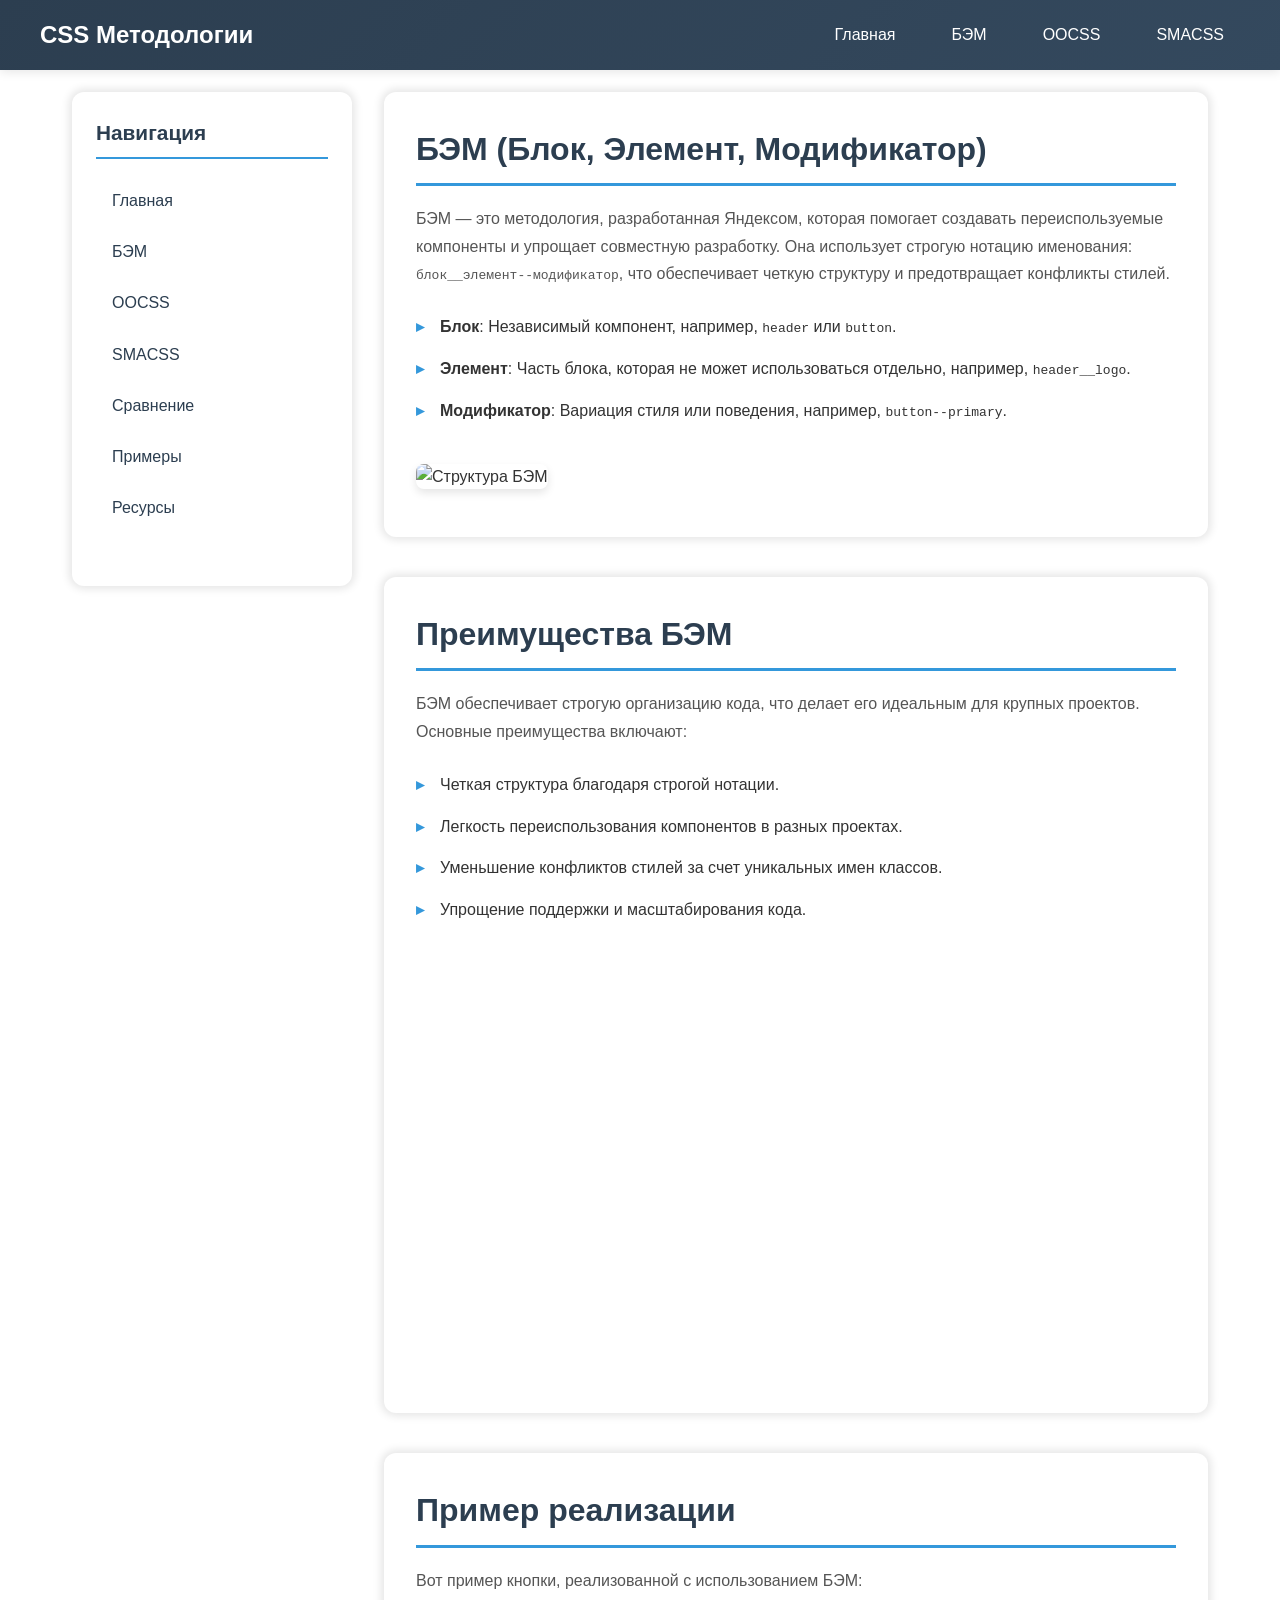
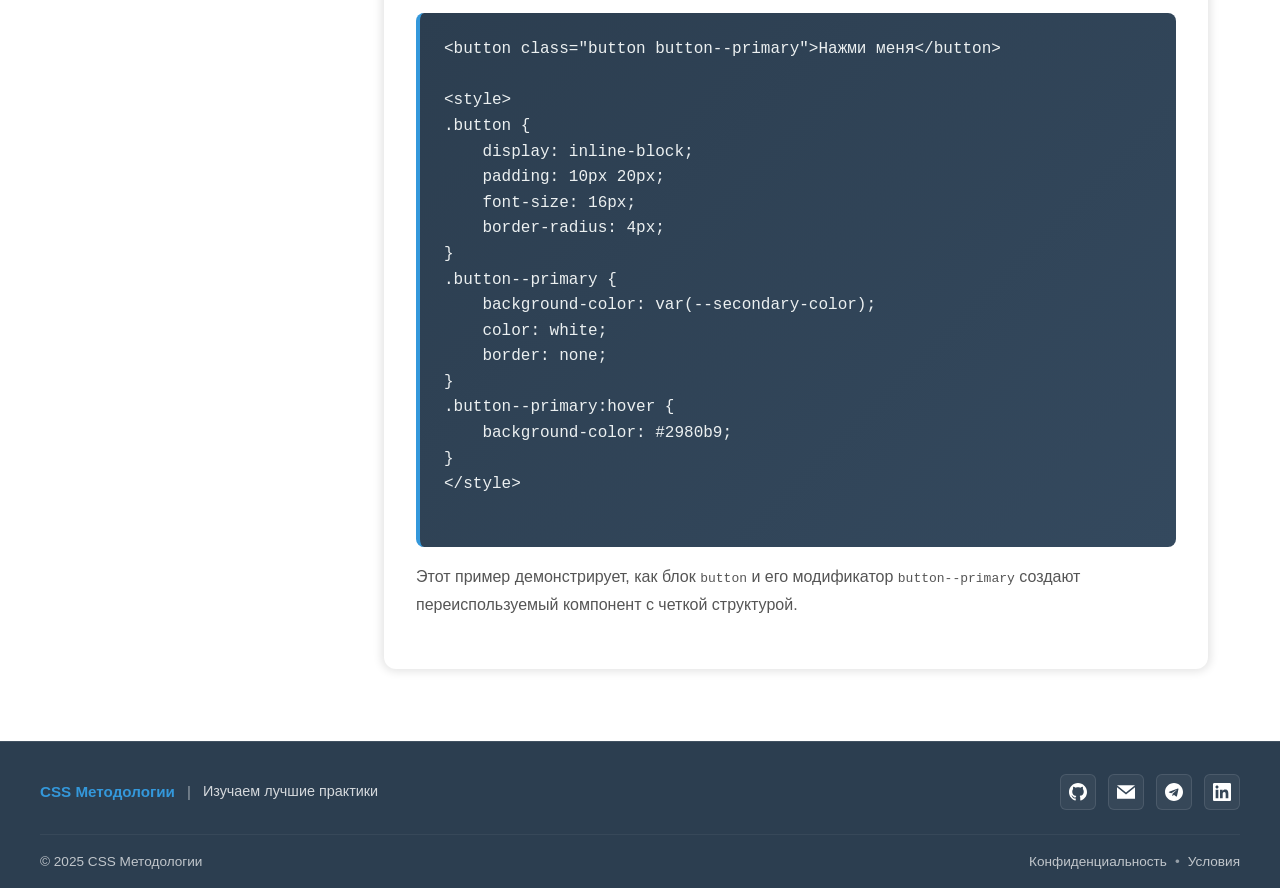
==== bem.html @ 3b56b8ed "Add files via upload" ====
<script type="text/javascript">
        var gk_isXlsx = false;
        var gk_xlsxFileLookup = {};
        var gk_fileData = {};
        function filledCell(cell) {
          return cell !== '' && cell != null;
        }
        function loadFileData(filename) {
        if (gk_isXlsx && gk_xlsxFileLookup[filename]) {
            try {
                var workbook = XLSX.read(gk_fileData[filename], { type: 'base64' });
                var firstSheetName = workbook.SheetNames[0];
                var worksheet = workbook.Sheets[firstSheetName];

                // Convert sheet to JSON to filter blank rows
                var jsonData = XLSX.utils.sheet_to_json(worksheet, { header: 1, blankrows: false, defval: '' });
                // Filter out blank rows (rows where all cells are empty, null, or undefined)
                var filteredData = jsonData.filter(row => row.some(filledCell));

                // Heuristic to find the header row by ignoring rows with fewer filled cells than the next row
                var headerRowIndex = filteredData.findIndex((row, index) =>
                  row.filter(filledCell).length >= filteredData[index + 1]?.filter(filledCell).length
                );
                // Fallback
                if (headerRowIndex === -1 || headerRowIndex > 25) {
                  headerRowIndex = 0;
                }

                // Convert filtered JSON back to CSV
                var csv = XLSX.utils.aoa_to_sheet(filteredData.slice(headerRowIndex)); // Create a new sheet from filtered array of arrays
                csv = XLSX.utils.sheet_to_csv(csv, { header: 1 });
                return csv;
            } catch (e) {
                console.error(e);
                return "";
            }
        }
        return gk_fileData[filename] || "";
        }
        </script><script type="text/javascript">
        var gk_isXlsx = false;
        var gk_xlsxFileLookup = {};
        var gk_fileData = {};
        function filledCell(cell) {
          return cell !== '' && cell != null;
        }
        function loadFileData(filename) {
        if (gk_isXlsx && gk_xlsxFileLookup[filename]) {
            try {
                var workbook = XLSX.read(gk_fileData[filename], { type: 'base64' });
                var firstSheetName = workbook.SheetNames[0];
                var worksheet = workbook.Sheets[firstSheetName];

                // Convert sheet to JSON to filter blank rows
                var jsonData = XLSX.utils.sheet_to_json(worksheet, { header: 1, blankrows: false, defval: '' });
                // Filter out blank rows (rows where all cells are empty, null, or undefined)
                var filteredData = jsonData.filter(row => row.some(filledCell));

                // Heuristic to find the header row by ignoring rows with fewer filled cells than the next row
                var headerRowIndex = filteredData.findIndex((row, index) =>
                  row.filter(filledCell).length >= filteredData[index + 1]?.filter(filledCell).length
                );
                // Fallback
                if (headerRowIndex === -1 || headerRowIndex > 25) {
                  headerRowIndex = 0;
                }

                // Convert filtered JSON back to CSV
                var csv = XLSX.utils.aoa_to_sheet(filteredData.slice(headerRowIndex)); // Create a new sheet from filtered array of arrays
                csv = XLSX.utils.sheet_to_csv(csv, { header: 1 });
                return csv;
            } catch (e) {
                console.error(e);
                return "";
            }
        }
        return gk_fileData[filename] || "";
        }
</script>
<!DOCTYPE html>
<html lang="ru">
<head>
    <meta charset="UTF-8">
    <meta name="viewport" content="width=device-width, initial-scale=1.0">
    <title>БЭМ - Методологии CSS</title>
    <link rel="stylesheet" href="styles.css">
    <link rel="stylesheet" href="blaze.css">
</head>
<body>
    <header class="header">
        <div class="header__container">
            <div class="header__logo">CSS Методологии</div>
            <nav class="header__nav nav">
                <button class="nav__toggle" aria-label="Переключить меню">
                    <span class="nav__toggle-icon"></span>
                </button>
                <ul class="nav__list">
                    <li class="nav__item"><a href="index.html" class="nav__link">Главная</a></li>
                    <li class="nav__item"><a href="bem.html" class="nav__link">БЭМ</a></li>
                    <li class="nav__item"><a href="oocss.html" class="nav__link">OOCSS</a></li>
                    <li class="nav__item"><a href="smacss.html" class="nav__link">SMACSS</a></li>
                    <li class="nav__item nav__item--mobile-only"><a href="comparison.html" class="nav__link">Сравнение</a></li>
                    <li class="nav__item nav__item--mobile-only"><a href="examples.html" class="nav__link">Примеры</a></li>
                    <li class="nav__item nav__item--mobile-only"><a href="resources.html" class="nav__link">Ресурсы</a></li>
                </ul>
            </nav>
        </div>
    </header>
    <div class="main-container">
        <aside class="sidebar">
            <h2 class="sidebar__title">Навигация</h2>
            <ul class="sidebar__nav">
                <li class="sidebar__nav-item"><a href="index.html" class="sidebar__nav-link">Главная</a></li>
                <li class="sidebar__nav-item"><a href="bem.html" class="sidebar__nav-link">БЭМ</a></li>
                <li class="sidebar__nav-item"><a href="oocss.html" class="sidebar__nav-link">OOCSS</a></li>
                <li class="sidebar__nav-item"><a href="smacss.html" class="sidebar__nav-link">SMACSS</a></li>
                <li class="sidebar__nav-item"><a href="comparison.html" class="sidebar__nav-link">Сравнение</a></li>
                <li class="sidebar__nav-item"><a href="examples.html" class="sidebar__nav-link">Примеры</a></li>
                <li class="sidebar__nav-item"><a href="resources.html" class="sidebar__nav-link">Ресурсы</a></li>
            </ul>
        </aside>
        <main class="main">
            <section class="section">
                <h1 class="section__title">БЭМ (Блок, Элемент, Модификатор)</h1>
                <p class="section__content">
                    БЭМ — это методология, разработанная Яндексом, которая помогает создавать переиспользуемые компоненты и упрощает совместную разработку. Она использует строгую нотацию именования: <code>блок__элемент--модификатор</code>, что обеспечивает четкую структуру и предотвращает конфликты стилей.
                </p>
                <ul class="section__list">
                    <li><strong>Блок</strong>: Независимый компонент, например, <code>header</code> или <code>button</code>.</li>
                    <li><strong>Элемент</strong>: Часть блока, которая не может использоваться отдельно, например, <code>header__logo</code>.</li>
                    <li><strong>Модификатор</strong>: Вариация стиля или поведения, например, <code>button--primary</code>.</li>
                </ul>
                <img src="https://blog.haposoft.com/content/images/2021/10/yc0hv58in4eyxjj7qlcg-1.png"
                     sizes="(max-width: 768px) 100vw, 600px" 
                     alt="Структура БЭМ" 
                     class="section__image">
            </section>
            <section class="section">
                <h2 class="section__title">Преимущества БЭМ</h2>
                <p class="section__content">
                    БЭМ обеспечивает строгую организацию кода, что делает его идеальным для крупных проектов. Основные преимущества включают:
                </p>
                <ul class="section__list">
                    <li>Четкая структура благодаря строгой нотации.</li>
                    <li>Легкость переиспользования компонентов в разных проектах.</li>
                    <li>Уменьшение конфликтов стилей за счет уникальных имен классов.</li>
                    <li>Упрощение поддержки и масштабирования кода.</li>
                </ul>
                <iframe width="100%" height="435" src="https://www.youtube.com/embed/3DhbxD5NdGw" title="Методология БЭМ. Теория + пример" frameborder="0" allow="accelerometer; autoplay; clipboard-write; encrypted-media; gyroscope; picture-in-picture; web-share" referrerpolicy="strict-origin-when-cross-origin" allowfullscreen></iframe>
            </section>
            <section class="section">
                <h2 class="section__title">Пример реализации</h2>
                <p class="section__content">
                    Вот пример кнопки, реализованной с использованием БЭМ:
                </p>
                <pre class="section__code">
&lt;button class="button button--primary"&gt;Нажми меня&lt;/button&gt;

&lt;style&gt;
.button {
    display: inline-block;
    padding: 10px 20px;
    font-size: 16px;
    border-radius: 4px;
}
.button--primary {
    background-color: var(--secondary-color);
    color: white;
    border: none;
}
.button--primary:hover {
    background-color: #2980b9;
}
&lt;/style&gt;
                </pre>
                <p class="section__content">
                    Этот пример демонстрирует, как блок <code>button</code> и его модификатор <code>button--primary</code> создают переиспользуемый компонент с четкой структурой.
                </p>
            </section>
        </main>
    </div>
    <footer class="footer">
    <div class="footer__container">
        <!-- Основная строка с контактами -->
        <div class="footer__main">
            <div class="footer__brand">
                <span class="footer__logo">CSS Методологии</span>
                <span class="footer__divider">|</span>
                <span class="footer__tagline">Изучаем лучшие практики</span>
            </div>
            
            <div class="footer__contacts">
                <a href="https://github.com" target="_blank" class="footer__contact" aria-label="GitHub">
                    <svg class="footer__icon" viewBox="0 0 24 24" fill="currentColor">
                        <path d="M12 0c-6.626 0-12 5.373-12 12 0 5.302 3.438 9.8 8.207 11.387.599.111.793-.261.793-.577v-2.234c-3.338.726-4.033-1.416-4.033-1.416-.546-1.387-1.333-1.756-1.333-1.756-1.089-.745.083-.729.083-.729 1.205.084 1.839 1.237 1.839 1.237 1.07 1.834 2.807 1.304 3.492.997.107-.775.418-1.305.762-1.604-2.665-.305-5.467-1.334-5.467-5.931 0-1.311.469-2.381 1.236-3.221-.124-.303-.535-1.524.117-3.176 0 0 1.008-.322 3.301 1.23.957-.266 1.983-.399 3.003-.404 1.02.005 2.047.138 3.006.404 2.291-1.552 3.297-1.23 3.297-1.23.653 1.653.242 2.874.118 3.176.77.84 1.235 1.911 1.235 3.221 0 4.609-2.807 5.624-5.479 5.921.43.372.823 1.102.823 2.222v3.293c0 .319.192.694.801.576 4.765-1.589 8.199-6.086 8.199-11.386 0-6.627-5.373-12-12-12z"/>
                    </svg>
                </a>
                <a href="mailto:info@cssmethodologies.ru" class="footer__contact" aria-label="Email">
                    <svg class="footer__icon" viewBox="0 0 24 24" fill="currentColor">
                        <path d="M12 12.713l-11.985-9.713h23.97l-11.985 9.713zm0 2.574l-12-9.725v15.438h24v-15.438l-12 9.725z"/>
                    </svg>
                </a>
                <a href="https://t.me/css_methodologies" target="_blank" class="footer__contact" aria-label="Telegram">
                    <svg class="footer__icon" viewBox="0 0 24 24" fill="currentColor">
                        <path d="M12 0c-6.627 0-12 5.373-12 12s5.373 12 12 12 12-5.373 12-12-5.373-12-12-12zm5.894 8.221l-1.97 9.28c-.145.658-.537.818-1.084.508l-3-2.21-1.447 1.394c-.14.14-.26.26-.534.26l.213-3.053 5.56-5.022c.24-.213-.054-.334-.373-.121l-6.869 4.326-2.96-.924c-.64-.203-.658-.64.136-.954l11.566-4.458c.538-.196 1.006.128.832.941z"/>
                    </svg>
                </a>
                <a href="https://linkedin.com" target="_blank" class="footer__contact" aria-label="LinkedIn">
                    <svg class="footer__icon" viewBox="0 0 24 24" fill="currentColor">
                        <path d="M20.447 20.452h-3.554v-5.569c0-1.328-.027-3.037-1.852-3.037-1.853 0-2.136 1.445-2.136 2.939v5.667H9.351V9h3.414v1.561h.046c.477-.9 1.637-1.85 3.37-1.85 3.601 0 4.267 2.37 4.267 5.455v6.286zM5.337 7.433c-1.144 0-2.063-.926-2.063-2.065 0-1.138.92-2.063 2.063-2.063 1.14 0 2.064.925 2.064 2.063 0 1.139-.925 2.065-2.064 2.065zm1.782 13.019H3.555V9h3.564v11.452zM22.225 0H1.771C.792 0 0 .774 0 1.729v20.542C0 23.227.792 24 1.771 24h20.451C23.2 24 24 23.227 24 22.271V1.729C24 .774 23.2 0 22.222 0h.003z"/>
                    </svg>
                </a>
            </div>
        </div>

        <!-- Нижняя строка с копирайтом -->
        <div class="footer__bottom">
            <p class="footer__copyright">&copy; 2025 CSS Методологии</p>
            <div class="footer__links">
                <a href="#privacy" class="footer__link">Конфиденциальность</a>
                <span class="footer__divider">•</span>
                <a href="#terms" class="footer__link">Условия</a>
            </div>
        </div>
    </div>
    </footer>
    <script src="script.js"></script>
</body>
</html>
---- styles.css ----
:root {
    --primary-color: #2c3e50;
    --secondary-color: #3498db;
    --bg-color: #f4f4f4;
    --header-height: 60px;
    --sidebar-width: 280px;
    --border-color: #e0e0e0;
    --accent-color: #e74c3c;
    --text-muted: #7f8c8d;
}

* {
    margin: 0;
    padding: 0;
    box-sizing: border-box;
}

body {
    font-family: 'Segoe UI', Tahoma, Geneva, Verdana, sans-serif;
    line-height: 1.6;
    background-color: var(--bg-color);
    min-height: 100vh;
    display: flex;
    flex-direction: column;
    color: #333;
}

.general-container {
    background-image: url('999.jpg');
    background-size: cover; 
    background-position: center; 
    background-repeat: no-repeat; 
    background-attachment: fixed;
    min-height: 100vh;
    display: flex;
    flex-direction: column;
    margin-top: var(--header-height);
}

.hero-section {
    flex: 1;
    display: flex;
    align-items: center;
    justify-content: center;
    text-align: center;
    color: white;
    padding: 2rem;
    background: rgba(44, 62, 80, 0.7); /* Полупрозрачный оверлей */
}

.hero-section__content {
    max-width: 800px;
    animation: fadeInUp 0.8s ease;
}

.hero-section__title {
    font-size: 3rem;
    margin-bottom: 1.5rem;
    font-weight: 700;
    text-shadow: 2px 2px 4px rgba(0,0,0,0.5);
}

.hero-section__subtitle {
    font-size: 1.3rem;
    margin-bottom: 2.5rem;
    opacity: 0.9;
    text-shadow: 1px 1px 2px rgba(0,0,0,0.5);
}

.hero-section__buttons {
    display: flex;
    gap: 1rem;
    justify-content: center;
    flex-wrap: wrap;
}

.hero-section__button {
    padding: 0.8rem 2rem;
    background-color: #34495e;
    color:#e0e0e0;
    text-decoration: none;
    font-size: 1.1rem;
    border-radius: 6px;
    transition: all 0.3s ease;
}

.hero-section__button:hover {
    transform: translateY(-3px);
    box-shadow: 0 6px 20px rgba(0,0,0,0.3);
}

.features-section {
    background: linear-gradient(135deg, #f8f9fa, #e9ecef);
    padding: 5rem 2rem;
}

.features-section__container {
    max-width: 1200px;
    margin: 0 auto;
}

.features-section__title {
    text-align: center;
    font-size: 2.5rem;
    margin-bottom: 3rem;
    color: var(--primary-color);
    font-weight: 700;
}

.features-section__grid {
    display: grid;
    grid-template-columns: repeat(auto-fit, minmax(300px, 1fr));
    gap: 2rem;
}

.feature-card {
    background: white;
    padding: 2.5rem 2rem;
    border-radius: 12px;
    text-align: center;
    box-shadow: 0 4px 15px rgba(0,0,0,0.1);
    transition: all 0.3s ease;
    border: 1px solid var(--border-color);
    position: relative;
    overflow: hidden;
}

.feature-card::before {
    content: '';
    position: absolute;
    top: 0;
    left: 0;
    width: 100%;
    height: 4px;
    background: linear-gradient(135deg, var(--secondary-color), var(--primary-color));
}

.feature-card:hover {
    transform: translateY(-8px);
    box-shadow: 0 12px 30px rgba(0,0,0,0.15);
}

.feature-card__title {
    font-size: 1.5rem;
    margin-bottom: 1rem;
    color: var(--primary-color);
    font-weight: 600;
}

.feature-card__description {
    color: var(--text-muted);
    line-height: 1.6;
    font-size: 1rem;
}

.header {
    background: linear-gradient(135deg, var(--primary-color), #34495e);
    color: white;
    padding: 1rem;
    position: fixed;
    top: 0;
    left: 0;
    width: 100%;
    z-index: 1000;
    box-shadow: 0 2px 10px rgba(0,0,0,0.1);
}

.header__container {
    max-width: 1200px;
    margin: 0 auto;
    display: flex;
    justify-content: space-between;
    align-items: center;
}

.header__logo {
    font-size: 1.5rem;
    font-weight: bold;
    color: white;
    text-decoration: none;
}

.header__logo:hover {
    color: var(--secondary-color);
}

.nav__list {
    list-style: none;
    display: flex;
    gap: 1.5rem;
}

.nav__item--mobile-only {
    display: none;
}

.nav__link {
    color: white;
    text-decoration: none;
    padding: 0.5rem 1rem;
    border-radius: 4px;
    transition: all 0.3s ease;
    font-weight: 500;
}

.nav__link:hover {
    background-color: var(--secondary-color);
    transform: translateY(-2px);
}

.nav__link[aria-current="page"] {
    background-color: var(--secondary-color);
    box-shadow: 0 2px 8px rgba(52, 152, 219, 0.3);
}

.nav__toggle {
    display: none;
    background: none;
    border: none;
    cursor: pointer;
    padding: 0.5rem;
    border-radius: 4px;
    transition: background-color 0.3s ease;
}

.nav__toggle:hover {
    background-color: rgba(255,255,255,0.1);
}

.nav__toggle-icon,
.nav__toggle-icon::before,
.nav__toggle-icon::after {
    width: 25px;
    height: 3px;
    background-color: white;
    display: block;
    transition: all 0.3s ease;
    border-radius: 2px;
}

.nav__toggle-icon::before,
.nav__toggle-icon::after {
    content: '';
    position: absolute;
}

.nav__toggle-icon::before {
    transform: translateY(-8px);
}

.nav__toggle-icon::after {
    transform: translateY(8px);
}

.nav__toggle--active .nav__toggle-icon {
    background: transparent;
}

.nav__toggle--active .nav__toggle-icon::before {
    transform: rotate(45deg);
}

.nav__toggle--active .nav__toggle-icon::after {
    transform: rotate(-45deg);
}

.main-container {
    max-width: 1200px;
    margin: 0 auto;
    margin-top: var(--header-height);
    padding: 2rem;
    flex: 1;
    display: flex;
    gap: 2rem;
}

.sidebar {
    width: var(--sidebar-width);
    background: white;
    padding: 1.5rem;
    border-radius: 12px;
    box-shadow: 0px 0px 8px 3px rgba(0,0,0,0.1);
    position: sticky;
    top: calc(var(--header-height) + 2rem);
    height: fit-content;
    max-height: calc(100vh - var(--header-height) - 4rem);
    overflow-y: auto;
    transition: all 0.3s ease;
    scrollbar-width: none;
    -ms-overflow-style: none;
}

.sidebar::-webkit-scrollbar {
    display: none; 
}

.sidebar__title {
    font-size: 1.3rem;
    margin-bottom: 1.2rem;
    color: var(--primary-color);
    font-weight: 600;
    border-bottom: 2px solid var(--secondary-color);
    padding-bottom: 0.5rem;
}

.sidebar__nav {
    list-style: none;
    margin-bottom: 2rem;
}

.sidebar__nav-item {
    margin-bottom: 0.4rem;
    transition: transform 0.2s ease;
}

.sidebar__nav-item:hover {
    transform: translateX(5px);
}

.sidebar__nav-link {
    color: var(--primary-color);
    text-decoration: none;
    padding: 0.6rem 1rem;
    border-radius: 6px;
    display: block;
    transition: all 0.3s ease;
    font-weight: 500;
}

.sidebar__nav-link:hover {
    background-color: var(--secondary-color);
    color: white;
    text-decoration: none;
    box-shadow: 0 2px 8px rgba(52, 152, 219, 0.3);
}

.sidebar__nav-link[aria-current="page"] {
    background-color: var(--primary-color);
    color: white;
    font-weight: 600;
}

.sidebar__form {
    display: flex;
    flex-direction: column;
    gap: 0.8rem;
    background: linear-gradient(135deg, #f8f9fa, #e9ecef);
    padding: 1.2rem;
    border-radius: 8px;
    margin-bottom: 1.5rem;
    border: 1px solid var(--border-color);
}

.sidebar__label {
    font-size: 1rem;
    font-weight: 600;
    color: var(--primary-color);
}

.sidebar__button {
    margin-top: 0.5rem;
    transition: all 0.3s ease;
    font-weight: 600;
}

.sidebar__button:hover {
    transform: translateY(-2px);
    box-shadow: 0 4px 12px rgba(0,0,0,0.2);
}

.sidebar__ad {
    text-align: center;
    padding: 1rem;
    background: linear-gradient(135deg, #f8f9fa, #e9ecef);
    border-radius: 8px;
    border: 2px dashed var(--border-color);
}

.sidebar__ad-image {
    max-width: 100%;
    height: auto;
    border-radius: 6px;
    transition: transform 0.3s ease;
}

.sidebar__ad-image:hover {
    transform: scale(1.02);
}

.main {
    flex: 1;
    min-width: 0;
}

.section {
    margin-bottom: 2.5rem;
    background: white;
    padding: 2rem;
    border-radius: 12px;
    box-shadow: 0px 0px 8px 3px rgba(0,0,0,0.1);
    transition: transform 0.3s ease;
}

.section:hover {
    transform: translateY(-2px);
}

.section__title {
    font-size: 2rem;
    margin-bottom: 1.2rem;
    color: var(--primary-color);
    font-weight: 700;
    border-bottom: 3px solid var(--secondary-color);
    padding-bottom: 0.5rem;
}

.section__content {
    margin-bottom: 1.2rem;
    line-height: 1.7;
    color: #555;
}

.section__image {
    max-width: 100%;
    height: auto;
    border-radius: 8px;
    box-shadow: 0 4px 8px rgba(0,0,0,0.1);
    margin: 1rem 0;
    transition: transform 0.3s ease;
}

.section__image:hover {
    transform: scale(1.02);
}

.section__subtitle {
    font-size: 1.5rem;
    margin: 1.5rem 0 1rem;
    color: var(--primary-color);
    font-weight: 600;
}

.section__code {
    background: linear-gradient(135deg, #2c3e50, #34495e);
    color: #ecf0f1;
    padding: 1.5rem;
    border-radius: 8px;
    font-family: 'Courier New', monospace;
    white-space: pre-wrap;
    margin: 1rem 0;
    border-left: 4px solid var(--secondary-color);
    overflow-x: auto;
}

.section__link {
    color: var(--secondary-color);
    text-decoration: none;
    font-weight: 600;
    transition: all 0.3s ease;
    border-bottom: 2px solid transparent;
}

.section__link:hover {
    color: var(--primary-color);
    border-bottom-color: var(--secondary-color);
}

.section__list {
    list-style: none;
    margin: 1rem 0;
}

.section__list li {
    padding: 0.5rem 0;
    padding-left: 1.5rem;
    position: relative;
}

.section__list li:before {
    content: '▸';
    color: var(--secondary-color);
    position: absolute;
    left: 0;
    font-weight: bold;
}

.contact__form {
    display: flex;
    flex-direction: column;
    gap: 1.2rem;
    max-width: 500px;
}

.contact__label {
    font-size: 1rem;
    font-weight: 600;
    color: var(--primary-color);
}

.contact__button {
    align-self: flex-start;
    font-weight: 600;
    transition: all 0.3s ease;
}

.contact__button:hover {
    transform: translateY(-2px);
    box-shadow: 0 4px 12px rgba(0,0,0,0.2);
}

.comparison-table {
    width: 100%;
    border-collapse: collapse;
    margin-top: 1rem;
    border-radius: 8px;
    overflow: hidden;
    box-shadow: 0 2px 8px rgba(0,0,0,0.1);
}

.comparison-table th,
.comparison-table td {
    border: 1px solid var(--border-color);
    padding: 1rem;
    text-align: left;
}

.comparison-table th {
    background: linear-gradient(135deg, var(--primary-color), #34495e);
    color: white;
    font-weight: 600;
}

.comparison-table tr:nth-child(even) {
    background-color: #f8f9fa;
}

.comparison-table tr:hover {
    background-color: #e9ecef;
}

.footer {
    background: var(--primary-color);
    color: white;
    padding: 2rem 1rem 1rem;
    margin-top: auto;
    border-top: 1px solid rgba(255,255,255,0.1);
}

.footer__container {
    max-width: 1200px;
    margin: 0 auto;
}

/* Основная строка */
.footer__main {
    display: flex;
    justify-content: space-between;
    align-items: center;
    margin-bottom: 1.5rem;
    flex-wrap: wrap;
    gap: 1rem;
}

.footer__brand {
    display: flex;
    align-items: center;
    gap: 0.75rem;
    font-size: 0.95rem;
}

.footer__logo {
    font-weight: 600;
    color: var(--secondary-color);
}

.footer__divider {
    opacity: 0.5;
}

.footer__tagline {
    opacity: 0.8;
    font-size: 0.9rem;
}

/* Контакты - только иконки */
.footer__contacts {
    display: flex;
    gap: 0.75rem;
}

.footer__contact {
    display: flex;
    align-items: center;
    justify-content: center;
    width: 36px;
    height: 36px;
    border-radius: 6px;
    color: white;
    text-decoration: none;
    transition: all 0.2s ease;
    background: rgba(255,255,255,0.05);
    border: 1px solid rgba(255,255,255,0.1);
}

.footer__contact:hover {
    background: rgba(255,255,255,0.1);
    color: var(--secondary-color);
    transform: translateY(-1px);
    text-decoration: none;
}

.footer__icon {
    width: 18px;
    height: 18px;
}

/* Нижняя строка */
.footer__bottom {
    display: flex;
    justify-content: space-between;
    align-items: center;
    padding-top: 1rem;
    border-top: 1px solid rgba(255,255,255,0.05);
    flex-wrap: wrap;
    gap: 1rem;
}

.footer__copyright {
    opacity: 0.7;
    font-size: 0.85rem;
    margin: 0;
}

.footer__links {
    display: flex;
    align-items: center;
    gap: 0.5rem;
    font-size: 0.85rem;
}

.footer__link {
    color: rgba(255,255,255,0.7);
    text-decoration: none;
    transition: color 0.2s ease;
}

.footer__link:hover {
    color: var(--secondary-color);
    text-decoration: none;
}

.modal {
    display: none;
    position: fixed;
    top: 0;
    left: 0;
    width: 100%;
    height: 100%;
    background-color: rgba(0,0,0,0.5);
    justify-content: center;
    align-items: center;
    z-index: 2000;
    backdrop-filter: blur(5px);
}

.modal__content {
    background: white;
    padding: 2.5rem;
    border-radius: 12px;
    text-align: center;
    box-shadow: 0 10px 30px rgba(0,0,0,0.3);
    max-width: 400px;
    width: 90%;
    animation: modalAppear 0.3s ease;
}

@keyframes modalAppear {
    from {
        opacity: 0;
        transform: scale(0.8) translateY(-20px);
    }
    to {
        opacity: 1;
        transform: scale(1) translateY(0);
    }
}

.modal__title {
    font-size: 1.5rem;
    margin-bottom: 1rem;
    color: var(--primary-color);
}

.modal--active {
    display: flex;
}

/* Адаптивность */
@media (min-width: 991px) and (max-width: 1024px) {
    .sidebar {
        width: 240px;
        position: static;
        margin-bottom: 2rem;
    }
    
    .main {
        margin-left: 0;
    }
    
    .main-container {
        flex-direction: column;
    }
}

@media (max-width: 768px) {
    .nav__list {
        display: none;
        flex-direction: column;
        position: fixed;
        top: var(--header-height);
        left: 0;
        width: 100%;
        background: linear-gradient(135deg, var(--primary-color), #34495e);
        padding: 1rem;
        z-index: 1000;
        box-shadow: 0 4px 12px rgba(0,0,0,0.1);
    }

    .nav__list--active {
        display: flex;
    }

    .nav__item--mobile-only {
        display: block;
    }

    .nav__toggle {
        display: block;
    }

    .sidebar {
        display: none;
    }
    
    .main-container {
        padding: 1rem;
        flex-direction: column;
    }
    
    .sidebar__nav {
        display: grid;
        grid-template-columns: repeat(auto-fit, minmax(150px, 1fr));
        gap: 0.5rem;
    }
    
    .sidebar__nav-item:hover {
        transform: translateY(-2px);
    }
    
    .section {
        padding: 1.5rem;
    }
    
    .section__title {
        font-size: 1.5rem;
    }
    
    .footer__links {
        flex-direction: column;
        gap: 1rem;
    }
    
    .comparison-table {
        display: block;
        overflow-x: auto;
        white-space: nowrap;
    }
}

@media (min-width: 768px) and (max-width: 991px) {
     .nav__list {
        display: none;
        flex-direction: column;
        position: fixed;
        top: var(--header-height);
        left: 0;
        width: 100%;
        background: linear-gradient(135deg, var(--primary-color), #34495e);
        padding: 1rem;
        z-index: 1000;
        box-shadow: 0 4px 12px rgba(0,0,0,0.1);
    }

    .nav__list--active {
        display: flex;
    }

    .nav__item--mobile-only {
        display: block;
    }

    .nav__toggle {
        display: block;
    }

    .sidebar {
        display: none;
    }
    
    .main-container {
        padding: 1rem;
        flex-direction: column;
    }
    
    .sidebar__nav {
        display: grid;
        grid-template-columns: repeat(auto-fit, minmax(150px, 1fr));
        gap: 0.5rem;
    }
    
    .sidebar__nav-item:hover {
        transform: translateY(-2px);
    }
    
    .section {
        padding: 1.5rem;
    }
    
    .section__title {
        font-size: 1.5rem;
    }
    
    .footer__links {
        flex-direction: column;
        gap: 1rem;
    }
    
    .comparison-table {
        display: block;
        overflow-x: auto;
        white-space: nowrap;
    }
}

@media (max-width: 480px) {
    .sidebar {
        padding: 1rem;
    }
    
    .sidebar__nav {
        grid-template-columns: 1fr;
    }
    
    .sidebar__form {
        padding: 1rem;
    }
    
    .section {
        padding: 1rem;
    }
    
    .section__title {
        font-size: 1.3rem;
    }
    
    .header__container {
        flex-wrap: wrap;
    }
    
    .comparison-table {
        font-size: 0.9rem;
        display: block;
        overflow-x: auto;
        white-space: nowrap;
    }
    
    .comparison-table th,
    .comparison-table td {
        padding: 0.5rem;
    }
}

/* Дополнительные утилитарные классы */
.text-center {
    text-align: center;
}

.mb-1 { margin-bottom: 1rem; }
.mb-2 { margin-bottom: 2rem; }
.mt-1 { margin-top: 1rem; }
.mt-2 { margin-top: 2rem; }

.highlight {
    background: linear-gradient(120deg, var(--secondary-color) 0%, var(--secondary-color) 100%);
    background-repeat: no-repeat;
    background-size: 100% 0.2em;
    background-position: 0 88%;
    transition: background-size 0.3s ease;
}

.highlight:hover {
    background-size: 100% 88%;
}
---- blaze.css ----
@charset "UTF-8";:host,:root{--color-background:var(--color-10);--color-background-offset:var(--color-9);--color-background-offset-2:var(--color-8);--color-text:var(--color-0);--color-text-inverse:var(--color-background);--color-quiet:var(--color-4);--color-00:#000;--color-0:#1f1f1f;--color-1:#3a3a3a;--color-2:#6a6a6a;--color-3:#8a8a8a;--color-4:#aaa;--color-5:#bababa;--color-6:#cacaca;--color-7:#dadada;--color-8:#eaeaea;--color-9:#fafafa;--color-10:#fff;--color-outline:#4267ff;--color-brand:#e717fa;--color-info:#4267ff;--color-warning:orange;--color-success:#088a05;--color-error:#ee0202;--color-highlight:#ffef14;--color-text-brand:var(--color-10);--color-text-info:var(--color-10);--color-text-warning:var(--color-0);--color-text-success:var(--color-10);--color-text-error:var(--color-10);--color-text-highlight:var(--color-0);--color-disabled:var(--color-4);--color-disabled-background:var(--color-8);--color-transparent:transparent;--screen-limit-xsmall:20em;--screen-limit-small:30em;--screen-limit-medium:48em;--screen-limit-large:64em;--screen-limit-xlarge:78em;--screen-limit-super:116em;--spacing-super:3em;--spacing-xlarge:2em;--spacing-large:1.5em;--spacing-medium:1em;--spacing-small:0.5em;--spacing-xsmall:0.25em;--spacing-tiny:0.125em;--grid-gutter:1em;--alert-color:var(--color-text-inverse);--alert-background:var(--color-text);--alert-close-color:var(--color-text-inverse);--alert-color--brand:var(--color-text-brand);--alert-background--brand:var(--color-brand);--alert-close-color--brand:var(--color-text-brand);--alert-color--info:var(--color-text-info);--alert-background--info:var(--color-info);--alert-close-color--info:var(--color-text-info);--alert-color--warning:var(--color-text-warning);--alert-background--warning:var(--color-warning);--alert-close-color--warning:var(--color-text-warning);--alert-color--success:var(--color-text-success);--alert-background--success:var(--color-success);--alert-close-color--success:var(--color-text-success);--alert-color--error:var(--color-text-error);--alert-background--error:var(--color-error);--alert-close-color--error:var(--color-text-error);--alert-link-color:var(--alert-color);--alert-link-color--brand:var(--alert-color--brand);--alert-link-color--info:var(--alert-color--info);--alert-link-color--warning:var(--alert-color--warning);--alert-link-color--success:var(--alert-color--success);--alert-link-color--error:var(--alert-color--error);--avatar-color:var(--color-text-brand);--avatar-background:var(--color-brand);--avatar-border-radius:var(--border-radius-rounded);--badge-color:var(--color-text-inverse);--badge-color--ghost:var(--color-text);--badge-background:var(--color-text);--badge-border-color:transparent;--badge-border-color--ghost:var(--badge-color--ghost);--badge-color--brand:var(--color-text-brand);--badge-color--brand-ghost:var(--color-brand);--badge-background--brand:var(--color-brand);--badge-border-color--brand:transparent;--badge-border-color--brand-ghost:var(--badge-color--brand-ghost);--badge-color--info:var(--color-text-info);--badge-color--info-ghost:var(--color-info);--badge-background--info:var(--color-info);--badge-border-color--info:transparent;--badge-border-color--info-ghost:var(--badge-color--info-ghost);--badge-color--warning:var(--color-text-warning);--badge-color--warning-ghost:var(--color-warning);--badge-background--warning:var(--color-warning);--badge-border-color--warning:transparent;--badge-border-color--warning-ghost:var(--badge-color--warning-ghost);--badge-color--success:var(--color-text-success);--badge-color--success-ghost:var(--color-success);--badge-background--success:var(--color-success);--badge-border-color--success:transparent;--badge-border-color--success-ghost:var(--badge-color--success-ghost);--badge-color--error:var(--color-text-error);--badge-color--error-ghost:var(--color-error);--badge-background--error:var(--color-error);--badge-border-color--error:transparent;--badge-border-color--error-ghost:var(--badge-color--error-ghost);--button-color:var(--color-text-inverse);--button-background:var(--color-text);--button-color--ghost:var(--color-text);--button-color--ghost-hover:var(--color-text-inverse);--button-background--ghost:transparent;--button-color--close:var(--color-text);--button-color--brand:var(--color-text-brand);--button-color--brand-ghost:var(--color-brand);--button-color--brand-ghost-hover:var(--color-text-brand);--button-background--brand:var(--color-brand);--button-background--brand-ghost:transparent;--button-color--info:var(--color-text-info);--button-color--info-ghost:var(--color-info);--button-color--info-ghost-hover:var(--color-text-info);--button-background--info:var(--color-info);--button-background--info-ghost:transparent;--button-color--warning:var(--color-text-warning);--button-color--warning-ghost:var(--color-warning);--button-color--warning-ghost-hover:var(--color-text-warning);--button-background--warning:var(--color-warning);--button-background--warning-ghost:transparent;--button-color--success:var(--color-text-success);--button-color--success-ghost:var(--color-success);--button-color--success-ghost-hover:var(--color-text-success);--button-background--success:var(--color-success);--button-background--success-ghost:transparent;--button-color--error:var(--color-text-error);--button-color--error-ghost:var(--color-error);--button-color--error-ghost-hover:var(--color-text-error);--button-background--error:var(--color-error);--button-background--error-ghost:transparent;--button-border-radius:var(--border-radius);--calendar-background:var(--card-background);--calendar-control-color:var(--color-text);--calendar-control-background:transparent;--calendar-control-color--date:var(--color-4);--calendar-control-background--date:transparent;--calendar-control-color--hover:var(--color-10);--calendar-control-background--hover:var(--color-0);--calendar-control-color--in-month:var(--color-text);--calendar-control-background--in-month:var(--calendar-background);--calendar-control-color--current:var(--calendar-control-color);--calendar-control-background--current:var(--calendar-control-background);--calendar-control-border-color--current:var(--color-brand);--calendar-control-color--selected:var(--color-text-brand);--calendar-control-background--selected:var(--color-brand);--calendar-control-border-color--selected:transparent;--card-background:var(--color-background-offset);--card-item-color:var(--color-text);--card-item-background:transparent;--card-item-color--divider:var(--color-text);--card-item-background--divider:var(--color-background-offset-2);--card-item-color--brand:var(--color-text-brand);--card-item-background--brand:var(--color-brand);--card-item-color--info:var(--color-text-info);--card-item-background--info:var(--color-info);--card-item-color--warning:var(--color-text-warning);--card-item-background--warning:var(--color-warning);--card-item-color--success:var(--color-text-success);--card-item-background--success:var(--color-success);--card-item-color--error:var(--color-text-error);--card-item-background--error:var(--color-error);--card-control-color:var(--color-text);--card-control-background:var(--color-background-offset-2);--card-control-color--menu:var(--color-text);--card-control-background--menu:var(--color-background-offset);--card-menu-border:1px solid transparent;--divider-color:var(--border-color);--drawer-background:var(--card-background);--drawer-border-radius:var(--border-radius);--file-upload-background:var(--color-background-offset);--file-upload-border:2px dashed var(--border-color);--hint-color:var(--color-3);--field-color:var(--color-text);--field-background:var(--color-background-offset);--field-color--error:var(--field-color);--field-border-color--error:var(--color-error);--field-background--error:var(--field-background);--field-color--success:var(--field-color);--field-border-color--succes:var(--color-success);--field-background--success:var(--field-background);--field-border:var(--border-width) var(--border-style) var(--border-color);--link-color:#4267ff;--link-background:transparent;--link-background--hover:transparent;--link-color--brand:var(--color-brand);--link-background--brand:transparent;--link-background--brand-hover:transparent;--link-color--info:var(--color-info);--link-background--info:transparent;--link-background--info-hover:transparent;--link-color--warning:var(--color-warning);--link-background--warning:transparent;--link-background--warning-hover:transparent;--link-color--success:var(--color-success);--link-background--success:transparent;--link-background--success-hover:transparent;--link-color--error:var(--color-error);--link-background--error:transparent;--link-background--error-hover:transparent;--modal-background:var(--card-background);--modal-background--ghost:transparent;--modal-border-radius:var(--border-radius);--modal-close-color:var(--color-0);--modal-close-color--ghost:var(--color-10);--pagination-color:var(--color-text);--pagination-background:var(--color-background);--pagination-border-radius:var(--border-radius-rounded);--progress-border-radius:var(--border-radius);--progress-bar-background:var(--color-text);--progress-bar-color:var(--color-background);--progress-background:var(--color-background-offset);--progress-bar-background--brand:var(--color-brand);--progress-bar-color--brand:var(--color-text-brand);--progress-background--brand:var(--progress-background);--progress-bar-background--info:var(--color-info);--progress-bar-color--info:var(--color-text-info);--progress-background--info:var(--progress-background);--progress-bar-background--warning:var(--color-warning);--progress-bar-color--warning:var(--color-text-warning);--progress-background--warning:var(--progress-background);--progress-bar-background--success:var(--color-success);--progress-bar-color--success:var(--color-text-success);--progress-background--success:var(--progress-background);--progress-bar-background--error:var(--color-error);--progress-bar-color--error:var(--color-text-error);--progress-background--error:var(--progress-background);--range-handle-background:var(--color-10);--range-handle-box-shadow:0 1px 3px 1px var(--color-1);--range-handle-border-radius:var(--border-radius-rounded);--range-track-color:var(--color-text);--range-track-border-radius:var(--border-radius-rounded);--range-track-color--brand:var(--color-brand);--range-track-color--info:var(--color-info);--range-track-color--warning:var(--color-warning);--range-track-color--success:var(--color-success);--range-track-color--error:var(--color-error);--table-caption-color:var(--color-quiet);--table-striped-background:var(--color-background-offset);--table-heading-background:var(--color-background);--table-row-color:var(--color-text);--table-row-background:var(--color-background);--table-row-color--clickable:var(--link-color);--table-row-background--clickable:var(--color-background-offset-2);--table-row-color--disabled:var(--color-4);--table-row-background--disabled:inherit;--table-heading-border:var(--border-width) var(--border-style) var(--border-color);--tab-heading-color:var(--color-text);--tab-heading-background:transparent;--tab-heading-border-color:transparent;--tab-heading-color--active:var(--color-text);--tab-heading-background--active:var(--color-background-offset);--tab-heading-border-color--active:var(--color-2);--tab-heading-color--hover:var(--color-text);--tab-heading-background--hover:var(--color-background-offset);--tab-heading-border-color--hover:var(--color-2);--tab-heading-color--brand:var(--color-text);--tab-heading-background--brand:var(--color-background-offset);--tab-heading-border-color--brand:var(--color-brand);--tab-heading-color--info:var(--color-text);--tab-heading-background--info:var(--color-background-offset);--tab-heading-border-color--info:var(--color-info);--tab-heading-color--warning:var(--color-text);--tab-heading-background--warning:var(--color-background-offset);--tab-heading-border-color--warning:var(--color-warning);--tab-heading-color--success:var(--color-text);--tab-heading-background--success:var(--color-background-offset);--tab-heading-border-color--success:var(--color-success);--tab-heading-color--error:var(--color-text);--tab-heading-background--error:var(--color-background-offset);--tab-heading-border-color--error:var(--color-error);--tab-heading-border-radius:var(--border-radius);--timeline-item-color:var(--color-text);--timeline-line-color:var(--border-color);--timeline-spacing-color:var(--color-background);--timeline-item-color--brand:var(--color-brand);--timeline-item-color--info:var(--color-info);--timeline-item-color--warning:var(--color-warning);--timeline-item-color--success:var(--color-success);--timeline-item-color--error:var(--color-error);--timeline-item-color--loading:var(--timeline-item-color);--toggle-track-color:var(--color-2);--toggle-track-color--unchecked:var(--color-7);--toggle-track-color--brand:var(--color-brand);--toggle-track-color--info:var(--color-info);--toggle-track-color--warning:var(--color-warning);--toggle-track-color--success:var(--color-success);--toggle-track-color--error:var(--color-error);--toggle-track-border-radius:var(--border-radius-rounded);--toggle-handle-background:var(--color-10);--toggle-handle-border-radius:var(--border-radius-rounded);--toggle-handle-box-shadow:0 1px 3px 1px var(--color-3);--tooltip-color:var(--color-text-inverse);--tooltip-background:var(--color-text);--tooltip-border-radius:var(--border-radius);--tree-item-color:var(--color-text);--tree-item-expandable-color:var(--color-5);--tree-item-expanded-color:var(--color-text);--typography-code-color:var(--color-0);--typography-code-background:var(--color-8);--typography-code-border-color:var(--color-2);--typography-code-border-radius:var(--border-radius);--typography-help-border:2px dashed var(--color-info);--typography-highlight-color:var(--color-text-highlight);--typography-highlight-background:var(--color-highlight);--typography-quotation-border-color:var(--color-2);--typography-quotation-border-color--brand:var(--color-brand);--typography-quotation-border-color--info:var(--color-info);--typography-quotation-border-color--warning:var(--color-warning);--typography-quotation-border-color--success:var(--color-success);--typography-quotation-border-color--error:var(--color-error);--typography-quotation-footer-color:var(--color-quiet);--border-width:1px;--border-style:solid;--border-color:var(--color-4);--border-radius:6px;--border-radius-rounded:30em;--box-shadow:0 0 1px rgba(0,0,0,.6);--box-shadow-high:0 5px 10px -3px rgba(0,0,0,.4);--box-shadow-higher:0 10px 25px -4px rgba(0,0,0,.4);--box-shadow-highest:0 20px 55px -8px rgba(0,0,0,.4);--border-color-focus:var(--color-outline);--box-shadow-focus:inset 0 0 0 1px var(--color-outline);--disabled-opacity:0.5;--z-over-content:100;--z-over-control:200;--z-over-page:300;--z-over-screen:400;--z-over-everything:500;--text-font-family-sans-serif:sans-serif;--text-font-family-serif:serif;--text-font-family-mono:monospace;--text-font-family:var(--text-font-family-sans-serif);--text-font-size-super:2em;--text-font-size-xlarge:1.5em;--text-font-size-large:1.25em;--text-font-size-medium:1em;--text-font-size-small:0.8em;--text-font-size-xsmall:0.67em;--text-font-weight:normal;--text-font-weight-heavy:bold;--text-line-height:1.55}.t-dark{--color-background:var(--color-0);--color-background-offset:var(--color-1);--color-background-offset-2:var(--color-00);--color-text:var(--color-10)}:host,:root,html{text-size-adjust:100%;background:var(--color-background);box-sizing:border-box;line-height:1.15}*,:after,:before{box-sizing:inherit}body{background:var(--color-background);margin:0}.c-address{display:block;font-style:normal;margin:0;padding:var(--spacing-small) 0}.c-address__heading{display:block;font-weight:var(--text-font-weight-heavy)}.c-alerts[role=presentation]{-webkit-overflow-scrolling:touch;display:block;list-style:none;margin:0;max-height:100%;overflow-y:auto;padding:0;z-index:var(--z-over-page)}.c-alerts--bottomleft,.c-alerts--bottomright,.c-alerts--topleft,.c-alerts--topright{position:fixed;width:250px}.c-alerts--topleft{left:var(--spacing-medium);top:var(--spacing-medium)}.c-alerts--topright{right:var(--spacing-medium);top:var(--spacing-medium)}.c-alerts--bottomleft{bottom:0;left:var(--spacing-medium)}.c-alerts--bottomright{bottom:0;right:var(--spacing-medium)}.c-alert[role=alert]{background:var(--alert-background);border-radius:var(--border-radius);color:var(--alert-color);margin:var(--spacing-medium);padding:var(--spacing-medium) var(--spacing-super) var(--spacing-medium) var(--spacing-medium);position:relative}.c-alert[role=alert] .c-link{color:var(--alert-link-color)}.c-alert[role=alert] .c-button--close{--button-color:var(--alert-close-color)}.c-alert[role=alert].c-alert--brand{background:var(--alert-background--brand);color:var(--alert-color--brand)}.c-alert[role=alert].c-alert--brand .c-link{color:var(--alert-link-color--brand)}.c-alert[role=alert].c-alert--brand .c-button--close{--button-color:var(--alert-close-color--brand)}.c-alert[role=alert].c-alert--info{background:var(--alert-background--info);color:var(--alert-color--info)}.c-alert[role=alert].c-alert--info .c-link{color:var(--alert-link-color--info)}.c-alert[role=alert].c-alert--info .c-button--close{--button-color:var(--alert-close-color--info)}.c-alert[role=alert].c-alert--warning{background:var(--alert-background--warning);color:var(--alert-color--warning)}.c-alert[role=alert].c-alert--warning .c-link{color:var(--alert-link-color--warning)}.c-alert[role=alert].c-alert--warning .c-button--close{--button-color:var(--alert-close-color--warning)}.c-alert[role=alert].c-alert--success{background:var(--alert-background--success);color:var(--alert-color--success)}.c-alert[role=alert].c-alert--success .c-link{color:var(--alert-link-color--success)}.c-alert[role=alert].c-alert--success .c-button--close{--button-color:var(--alert-close-color--success)}.c-alert[role=alert].c-alert--error{background:var(--alert-background--error);color:var(--alert-color--error)}.c-alert[role=alert].c-alert--error .c-link{color:var(--alert-link-color--error)}.c-alert[role=alert].c-alert--error .c-button--close{--button-color:var(--alert-close-color--error)}.c-avatar{background:var(--avatar-background);border-radius:var(--avatar-border-radius);color:var(--avatar-color);display:inline-block;height:3em;margin:0;position:relative;width:3em}.c-avatar[data-text]:after{content:attr(data-text);left:50%;position:absolute;top:50%;transform:translate(-50%,-50%)}.c-avatar__img[alt]{border-radius:var(--avatar-border-radius);display:block;height:100%;overflow:hidden;width:100%}.c-avatar__img[alt]+.c-avatar__img[alt]{bottom:0;height:50%;position:absolute;right:0;width:50%}.c-back-to-top{bottom:2em;position:fixed;right:2em;z-index:var(--z-over-page)}.c-back-to-top.c-back-to-top--left{left:2em;right:auto}.c-back-to-top.c-back-to-top--center{left:50%;right:auto;transform:translateX(-50%)}.c-badge{background:var(--badge-background);border:var(--border-width) var(--border-style) var(--badge-border-color);border-radius:var(--border-radius);color:var(--badge-color);display:inline-block;font-size:.8em;font-weight:var(--text-font-weight-heavy);line-height:1.2;margin:0;padding:var(--spacing-xsmall) var(--spacing-small)}.c-badge.c-badge--ghost{background:transparent;border-color:var(--badge-border-color--ghost);color:var(--badge-color--ghost)}.c-badge--rounded{border-radius:var(--border-radius-rounded)}.c-badge--brand{background:var(--badge-background--brand);border-color:var(--badge-border-color--brand);color:var(--badge-color--brand)}.c-badge--brand.c-badge--ghost{border-color:var(--badge-border-color--brand-ghost);color:var(--badge-color--brand-ghost)}.c-badge--info{background:var(--badge-background--info);border-color:var(--badge-border-color--info);color:var(--badge-color--info)}.c-badge--info.c-badge--ghost{border-color:var(--badge-border-color--info-ghost);color:var(--badge-color--info-ghost)}.c-badge--warning{background:var(--badge-background--warning);border-color:var(--badge-border-color--warning);color:var(--badge-color--warning)}.c-badge--warning.c-badge--ghost{border-color:var(--badge-border-color--warning-ghost);color:var(--badge-color--warning-ghost)}.c-badge--success{background:var(--badge-background--success);border-color:var(--badge-border-color--success);color:var(--badge-color--success)}.c-badge--success.c-badge--ghost{border-color:var(--badge-border-color--success-ghost);color:var(--badge-color--success-ghost)}.c-badge--error{background:var(--badge-background--error);border-color:var(--badge-border-color--error);color:var(--badge-color--error)}.c-badge--error.c-badge--ghost{border-color:var(--badge-border-color--error-ghost);color:var(--badge-color--error-ghost)}.c-button{-webkit-appearance:none;appearance:none;background:var(--button-background);border:1px solid transparent;border-radius:var(--button-border-radius);color:var(--button-color);display:inline-block;font-family:inherit;font-size:1em;line-height:normal;margin:0;max-width:100%;outline:0;overflow:hidden;padding:var(--spacing-small);text-align:center;text-decoration:none;text-overflow:ellipsis;user-select:none;vertical-align:middle;white-space:nowrap}.c-button.c-button--active,.c-button:not(:disabled,[disabled]):not(:active):hover{filter:brightness(.95)}.c-button:not(:disabled,[disabled]):focus{border-color:var(--border-color-focus);box-shadow:var(--box-shadow-focus)}.c-button:not(:disabled,[disabled]):active{filter:brightness(.9)}.c-button:disabled,.c-button[disabled]{cursor:not-allowed;opacity:var(--disabled-opacity)}.c-button.c-button--close{--button-color:var(--button-color--close);--button-background:transparent;background:var(--button-background);border:1px solid transparent;color:var(--button-color);font-size:1.4em;font-weight:var(--text-font-weight-heavy);line-height:1;outline:0;padding:0;position:absolute;right:var(--spacing-small)}.c-button.c-button--close.c-button--active,.c-button.c-button--close:not(:disabled,[disabled]):not(:active):hover{filter:brightness(.95)}.c-button.c-button--close:not(:disabled,[disabled]):focus{border-color:var(--border-color-focus);box-shadow:var(--box-shadow-focus)}.c-button.c-button--close:not(:disabled,[disabled]):active{filter:brightness(.9)}.c-button.c-button--block{display:inline-block;width:100%}.c-button.c-button--rounded{border-radius:var(--border-radius-rounded)}.c-button.c-button--brand{--button-color:var(--button-color--brand);--button-background:var(--button-background--brand)}.c-button.c-button--info{--button-color:var(--button-color--info);--button-background:var(--button-background--info)}.c-button.c-button--warning{--button-color:var(--button-color--warning);--button-background:var(--button-background--warning)}.c-button.c-button--success{--button-color:var(--button-color--success);--button-background:var(--button-background--success)}.c-button.c-button--error{--button-color:var(--button-color--error);--button-background:var(--button-background--error)}.c-button.c-button--ghost{--button-color:var(--button-color--ghost);--button-background:var(--button-background--ghost);border:1px solid var(--button-color)}.c-button.c-button--ghost.c-button--active,.c-button.c-button--ghost:not(:disabled,[disabled]):not(:active):hover{background:var(--button-color);border-color:1px solid transparent;color:var(--button-color--ghost-hover)}.c-button.c-button--ghost:not(:disabled,[disabled]):focus{border-color:var(--border-color-focus);box-shadow:var(--box-shadow-focus)}.c-button.c-button--ghost:not(:disabled,[disabled]):active,.c-button.c-button--ghost:not(:disabled,[disabled])[aria-current]{background:var(--button-color);border-color:1px solid transparent;color:var(--button-color--ghost-hover)}.c-button.c-button--ghost.c-button--brand{--button-color:var(--button-color--brand-ghost);--button-background:var(--button-background--brand-ghost);--button-color--ghost-hover:var(--button-color--brand-ghost-hover)}.c-button.c-button--ghost.c-button--info{--button-color:var(--button-color--info-ghost);--button-background:var(--button-background--info-ghost);--button-color--ghost-hover:var(--button-color--info-ghost-hover)}.c-button.c-button--ghost.c-button--warning{--button-color:var(--button-color--warning-ghost);--button-background:var(--button-background--warning-ghost);--button-color--ghost-hover:var(--button-color--warning-ghost-hover)}.c-button.c-button--ghost.c-button--success{--button-color:var(--button-color--success-ghost);--button-background:var(--button-background--success-ghost);--button-color--ghost-hover:var(--button-color--success-ghost-hover)}.c-button.c-button--ghost.c-button--error{--button-color:var(--button-color--error-ghost);--button-background:var(--button-background--error-ghost);--button-color--ghost-hover:var(--button-color--error-ghost-hover)}.c-button.c-button--nude{-webkit-appearance:none;appearance:none;background:inherit;border:0;border-radius:0;color:inherit;font:inherit;line-height:normal;margin:0;outline:0;overflow:visible;padding:0;text-align:inherit;text-decoration:inherit;vertical-align:inherit;width:auto}.c-button.c-button--nude:disabled,.c-button.c-button--nude[disabled]{cursor:not-allowed;opacity:var(--disabled-opacity)}.c-button.c-button--nude:not(:disabled,[disabled]):not(:active):focus{border-color:var(--border-color-focus);box-shadow:var(--box-shadow-focus)}.c-button__icon-left{padding-right:var(--spacing-small)}.c-button__icon-right{padding-left:var(--spacing-small)}.c-calendar{align-items:center;background:var(--calendar-background);display:flex;flex-wrap:wrap;max-width:400px;padding:var(--spacing-medium);text-align:center;z-index:var(--z-over-control)}.c-calendar,.c-calendar__control,.c-calendar__date{border:1px solid transparent;border-radius:var(--border-radius)}.c-calendar__control,.c-calendar__date{--button-color:var(--calendar-control-color--date);--button-background:var(--calendar-control-background--date);background:var(--button-background);color:var(--button-color);display:inline;flex:0 0 12%;font-size:var(--text-font-size-medium);margin:1.1%;max-width:12%;outline:0;padding:2.5% 0;user-select:none}.c-calendar__control.c-button--active,.c-calendar__control:not(:disabled,[disabled]):not(:active):hover,.c-calendar__date.c-button--active,.c-calendar__date:not(:disabled,[disabled]):not(:active):hover{filter:brightness(.95)}.c-calendar__control:not(:disabled,[disabled]):focus,.c-calendar__date:not(:disabled,[disabled]):focus{border-color:var(--border-color-focus);box-shadow:var(--box-shadow-focus)}.c-calendar__control:not(:disabled,[disabled]):active,.c-calendar__date:not(:disabled,[disabled]):active{filter:brightness(.9)}.c-calendar__control:hover,.c-calendar__date:hover{--button-color:var(--calendar-control-color--hover)!important;--button-background:var(--calendar-control-background--hover)!important}.c-calendar__control{--button-color:var(--calendar-control-color);--button-background:var(--calendar-control-background)}.c-calendar__header{flex:1;flex:0 0 71.5%;max-width:71.5%;padding:var(--spacing-small) 0}.c-calendar__day{flex:1;flex:0 0 12%;font-weight:var(--text-font-weight-heavy);margin:1.1%;max-width:12%;padding:var(--spacing-small) 0}.c-calendar__date--in-month{--button-color:var(--calendar-control-color--in-month);--button-background:var(--calendar-control-background--in-month)}.c-calendar__date[aria-current=date]{--button-color:var(--calendar-control-color--current);--button-background:var(--calendar-control-background--current);border-color:var(--calendar-control-border-color--current)}.c-calendar__date--selected[aria-selected=true]{--button-color:var(--calendar-control-color--selected);--button-background:var(--calendar-control-background--selected);border-color:var(--calendar-control-border-color--selected)}.c-calendar__footer{padding-top:var(--spacing-large);width:100%}.c-card{background:var(--card-background);border-radius:var(--border-radius);display:block;overflow:hidden;padding:0;width:100%}.c-card>.o-image:not(:first-child){padding:var(--spacing-medium) 0 0}.c-card+.c-card{margin:var(--spacing-small) 0 0 0}.c-card__header{padding:var(--spacing-medium) var(--spacing-medium) 0}.c-card__header .c-heading{padding:0}.c-card__body,.c-card__footer{padding:var(--spacing-medium)}.c-card__footer--block{padding:var(--spacing-small) 0 0}.c-card__footer--block .c-input-group .c-button{border-bottom:0}.c-card__footer--block .c-input-group .c-button:first-child{border-bottom-left-radius:0;border-left:0;border-top-left-radius:0}.c-card__footer--block .c-input-group .c-button:last-child{border-bottom-right-radius:0;border-right:0;border-top-right-radius:0}.c-card__item{background:var(--card-item-background);color:var(--card-item-color);margin:0;padding:var(--spacing-small)}.c-card__item:disabled,.c-card__item[disabled]{cursor:not-allowed;opacity:var(--disabled-opacity)}.c-card__item--divider[role=separator]{--card-item-color:var(--card-item-color--divider);--card-item-background:var(--card-item-background--divider);font-weight:var(--text-font-weight-heavy)}.c-card__item--brand{--card-item-color:var(--card-item-color--brand);--card-item-background:var(--card-item-background--brand)}.c-card__item--info{--card-item-color:var(--card-item-color--info);--card-item-background:var(--card-item-background--info)}.c-card__item--warning{--card-item-color:var(--card-item-color--warning);--card-item-background:var(--card-item-background--warning)}.c-card__item--success{--card-item-color:var(--card-item-color--success);--card-item-background:var(--card-item-background--success)}.c-card__item--error{--card-item-color:var(--card-item-color--error);--card-item-background:var(--card-item-background--error)}.c-card__item+.c-card__footer--block{padding:0}.c-card--grouped .c-card__item:not(:last-child){border-bottom:0}.c-card__divider[role=separator]{background-color:var(--border-color);height:var(--border-width);overflow:hidden}.c-card__control{--button-color:var(--card-control-color);--button-background:var(--card-control-background);-webkit-appearance:none;appearance:none;background:var(--button-background);border:0;border-radius:var(--button-border-radius);border-radius:0;color:var(--button-color);display:inline-block;display:block;font-family:inherit;font-size:1em;line-height:normal;margin:0;max-width:100%;outline:0;overflow:hidden;padding:var(--spacing-small);position:relative;text-align:center;text-align:inherit;text-decoration:none;text-decoration:inherit;text-overflow:ellipsis;user-select:none;vertical-align:middle;white-space:nowrap;width:100%}.c-card__control:disabled,.c-card__control[disabled]{cursor:not-allowed;opacity:var(--disabled-opacity)}.c-card__control.c-button--active,.c-card__control:not(:disabled,[disabled]):not(:active):hover{filter:brightness(.95)}.c-card__control:not(:disabled,[disabled]):focus{border-color:var(--border-color-focus);box-shadow:var(--box-shadow-focus)}.c-card__control:not(:disabled,[disabled]):active{filter:brightness(.9)}.c-card__control[aria-expanded=true]{filter:brightness(.95);font-weight:var(--text-font-weight-heavy)}.c-card__control.c-card__control--active{filter:brightness(.95)}.c-card--menu[role=menu]{border:var(--card-menu-border);border-radius:0 0 var(--border-radius) var(--border-radius);display:inline-block;margin-top:.5em;max-height:300px;overflow-x:hidden;overflow-y:auto;position:absolute;text-overflow:ellipsis;width:auto}.c-card--menu[role=menu] .c-card__control[role=menuitem]{--button-color:var(--card-control-color--menu);--button-background:var(--card-control-background--menu)}.c-card--accordion .c-card__control[aria-expanded]:after{background-image:url("[data-uri]");background-position:50%;background-repeat:no-repeat;content:"";height:1em;position:absolute;right:.5em;top:.5em;width:1em}.c-card--accordion .c-card__control[aria-expanded][aria-expanded=true]:after{transform:rotate(180deg)}.c-card__item--pane{margin:0;padding:var(--spacing-small)}.c-card__control[aria-expanded=false]+.c-card__item--pane{clip-path:inset(50%);height:1px;overflow:hidden;position:absolute;width:1px}.c-divider{align-items:center;border:0;display:flex;font-weight:var(--text-font-weight-heavy);height:2em}.c-divider:after,.c-divider:before{border-top:1px solid var(--divider-color);content:"";flex:1;flex:auto;padding-left:var(--grid-gutter);padding-right:var(--grid-gutter)}.c-divider.c-divider--dashed:after,.c-divider.c-divider--dashed:before{border-top-style:dashed;margin-right:1px}.c-divider.c-divider--dotted:after,.c-divider.c-divider--dotted:before{border-top-style:dotted;margin-right:1px}.c-divider__content{padding-left:var(--grid-gutter);padding-right:var(--grid-gutter);text-align:center}.c-github-button{display:inline-block;font-family:var(--text-font-family-sans-serif);font-size:0;overflow:hidden;user-select:none;white-space:nowrap}.c-github-button__link{border:1px solid #d1d2d3;border-radius:.25em;color:#24292e;cursor:pointer;display:inline-block;font-weight:600;height:18px;line-height:18px;outline:0;padding:0 5px;text-decoration:none;vertical-align:bottom}.c-github-button__link:focus{border-color:#c8e1ff}.c-github-button__link--button{background-color:#eff3f6;background-image:linear-gradient(180deg,#fafbfc,#e4ebf0);background-repeat:repeat-x;background-size:110% 110%;font-size:11px}.c-github-button__link--button:active{background-color:#e9ecef;background-image:none;border-color:#afb1b2;box-shadow:inset 0 .15em .3em rgba(27,31,35,.15)}.c-github-button__link--button:hover{background-color:#e6ebf1;background-image:linear-gradient(180deg,#f0f3f6,#dce3ec);border-color:#afb1b2}.c-github-button__link--count{background-color:#fff;font-size:10px;margin-left:5px;position:relative}.c-github-button__link--count:hover{color:#0366d6}.c-github-button__link--count b,.c-github-button__link--count i{border:4px solid transparent;border-left-width:0;display:block;height:0;left:0;margin:-4px 0 0 -4px;position:absolute;top:50%;width:0}.c-github-button__link--count b{border-right-color:#d1d2d3}.c-github-button__link--count:focus b{border-right-color:#c8e1ff}.c-github-button__link--count i{border-right-color:#fff;margin-left:-3px}.c-github-button__icon{fill:currentcolor;display:inline-block;height:14px;position:relative;top:2px;vertical-align:top}.u-large .c-github-button__link{height:26px;line-height:26px}.u-large .c-github-button__link--button{font-size:12px;padding:0 10px}.u-large .c-github-button__link--count{font-size:11px;margin-left:7px;padding:0 7px}.u-large .c-github-button__link--count b,.u-large .c-github-button__link--count i{border-width:5px 5px 5px 0;margin:-5px 0 0 -5px}.u-large .c-github-button__link--count i{margin-left:-4px}.u-large .c-github-button__icon{height:18px;top:4px}.c-github-button__label{text-transform:capitalize}.c-file-upload{display:inline-block;overflow:hidden;position:relative}.c-file-upload--drop{background:var(--file-upload-background);border:var(--file-upload-border);border-radius:var(--border-radius);display:block;line-height:10;padding:var(--spacing-medium);text-align:center}.c-file-upload input[type=file]{height:100%;left:0;opacity:0;position:absolute;top:0;width:100%}.c-heading,.c-heading__sub{font-weight:var(--text-font-weight-heavy);margin:0;padding:var(--spacing-medium) 0 var(--spacing-small)}.c-heading__sub{font-size:calc(var(--text-font-size-medium)*.8);opacity:.6;padding:0}.c-hint[role=tooltip]{color:var(--hint-color);font-size:var(--text-font-size-medium);opacity:0;padding:var(--spacing-tiny) 0;pointer-events:none;position:absolute;transform:scale(.8);transform-origin:top left}.c-field:focus~.c-hint,.c-hint[role=tooltip].c-hint--static,.c-label__field:focus~.c-hint{opacity:1;transform:scale(.9)}.o-field{position:relative}.o-field .c-icon[aria-hidden]{position:absolute;top:50%;transform:translateY(-50%)}.o-field.o-field--autocomplete{position:relative}.o-field.o-field--autocomplete .c-card--menu{position:absolute}.o-field--icon-right .c-field+.c-icon{right:var(--spacing-small)}.o-field--icon-right .c-field{padding-right:calc(var(--spacing-small)*4)}.o-field--icon-left .c-icon:first-child{left:var(--spacing-small)}.o-field--icon-left .c-field{padding-left:calc(var(--spacing-small)*4)}.c-fieldset,.c-fieldset.c-list{border:0;display:block;margin:var(--spacing-small) 0;padding:0;width:100%}.c-fieldset__legend{display:block;padding:var(--spacing-xsmall) 0;width:100%}.c-label{padding:var(--spacing-medium) 0}.c-field,.c-label{display:block;width:100%}.c-field{-webkit-appearance:none;appearance:none;background:var(--field-background);border:var(--field-border);border-radius:var(--border-radius);color:var(--field-color);font-family:inherit;font-size:var(--text-font-size-medium);font-weight:var(--text-font-weight);margin:0;outline:0;padding:var(--spacing-small)}.c-field:disabled,.c-field[disabled]{cursor:not-allowed;opacity:var(--disabled-opacity)}.c-field:focus{border-color:var(--border-color-focus);box-shadow:var(--box-shadow-focus)}select.c-field::-ms-expand{display:none}select.c-field:not([multiple]){background-image:url("[data-uri]");background-position:99% 50%;background-repeat:no-repeat;padding-right:1em}.c-field input{font-size:var(--text-font-size-medium);margin-right:var(--spacing-tiny);outline:0}.c-field input:disabled,.c-field input[disabled]{cursor:not-allowed;opacity:var(--disabled-opacity)}.c-field--label{margin:var(--spacing-small) 0 0 0}.c-field--error{background:var(--field-background--error);border-color:var(--field-border-color--error);color:var(--field-color--error)}.c-field--success{background:var(--field-background--success);border-color:var(--field-border-color--succes);color:var(--field-color--success)}.c-field--choice{background:transparent;border:0;border-radius:0}.c-field--choice input{margin:0}.c-input-group{display:flex}.c-input-group .c-button{border-radius:0}.c-input-group .c-button:not(:first-child){border-left-width:0}.c-input-group .c-button:first-child{border-bottom-left-radius:var(--border-radius);border-top-left-radius:var(--border-radius)}.c-input-group .c-button:last-child{border-bottom-right-radius:var(--border-radius);border-top-right-radius:var(--border-radius)}.c-input-group .o-field{flex:1}.c-input-group .o-field .c-field{border-radius:0}.c-input-group .o-field:not(:first-child) .c-field{border-left-width:0}.c-input-group .o-field:first-child .c-field{border-bottom-left-radius:var(--border-radius);border-top-left-radius:var(--border-radius)}.c-input-group .o-field:last-child .c-field{border-bottom-right-radius:var(--border-radius);border-top-right-radius:var(--border-radius)}.c-input-group .o-field--fixed{flex:0 1 auto}.c-input-group--label .c-button,.c-input-group--label .o-field{margin:var(--spacing-small) 0 0 0}.c-input-group--rounded .c-button:first-child{border-bottom-left-radius:var(--border-radius-rounded);border-top-left-radius:var(--border-radius-rounded)}.c-input-group--rounded .c-button:last-child{border-bottom-right-radius:var(--border-radius-rounded);border-top-right-radius:var(--border-radius-rounded)}.c-input-group--rounded .o-field:first-child .c-field{border-bottom-left-radius:var(--border-radius-rounded);border-top-left-radius:var(--border-radius-rounded)}.c-input-group--rounded .o-field:last-child .c-field{border-bottom-right-radius:var(--border-radius-rounded);border-top-right-radius:var(--border-radius-rounded)}.c-input-group--rounded-left .c-button:first-child,.c-input-group--rounded-left .o-field:first-child .c-field{border-bottom-left-radius:var(--border-radius-rounded);border-top-left-radius:var(--border-radius-rounded)}.c-input-group--rounded-right .c-button:last-child,.c-input-group--rounded-right .o-field:last-child .c-field{border-bottom-right-radius:var(--border-radius-rounded);border-top-right-radius:var(--border-radius-rounded)}.c-input-group--stacked{display:flex;flex-wrap:wrap}.c-input-group--stacked .c-button,.c-input-group--stacked .o-field{flex:0 0 100%;margin-left:0;max-width:100%}.c-input-group--stacked .c-button:not(:first-child){border-left-width:var(--border-width);border-top:0}.c-input-group--stacked .c-button:not(:first-child,:last-child){border-radius:0}.c-input-group--stacked .c-button:first-child{border-radius:var(--border-radius) var(--border-radius) 0 0}.c-input-group--stacked .c-button:last-child{border-radius:0 0 var(--border-radius) var(--border-radius)}.c-input-group--stacked .o-field:not(:first-child) .c-field{border-left-width:var(--border-width);border-top:0}.c-input-group--stacked .o-field:not(:first-child,:last-child) .c-field{border-left-width:var(--border-width);border-radius:0}.c-input-group--stacked .o-field:first-child .c-field{border-radius:var(--border-radius) var(--border-radius) 0 0}.c-input-group--stacked .o-field:last-child .c-field{border-radius:0 0 var(--border-radius) var(--border-radius)}.c-link[role=link],a.c-link{background:var(--link-background);color:var(--link-color);cursor:pointer;text-decoration:none}.c-link[role=link]:disabled,.c-link[role=link][disabled],a.c-link:disabled,a.c-link[disabled]{cursor:not-allowed;opacity:var(--disabled-opacity)}.c-link[role=link]:not(:disabled):visited,a.c-link:not(:disabled):visited{opacity:.9}.c-link[role=link]:not(:disabled):hover,a.c-link:not(:disabled):hover{background:var(--link-background--hover);opacity:.9}.c-link[role=link]:not(:disabled):active,a.c-link:not(:disabled):active{background:var(--link-background--hover);opacity:.8}.c-link[role=link]:hover,a.c-link:hover{text-decoration:underline}.c-link[role=link] .c-link--skip,a.c-link .c-link--skip{clip-path:inset(50%);height:1px;left:0;overflow:hidden;position:absolute;top:0;width:1px;z-index:var(--z-over-everything)}.c-link[role=link] .c-link--skip:active,.c-link[role=link] .c-link--skip:focus,a.c-link .c-link--skip:active,a.c-link .c-link--skip:focus{clip-path:none;height:auto;overflow:auto;width:auto}.c-link[role=link].c-link--brand,a.c-link.c-link--brand{--link-color:var(--link-color--brand);--link-background:var(--link-background--brand);--link-background--hover:var(--link-background--brand-hover)}.c-link[role=link].c-link--info,a.c-link.c-link--info{--link-color:var(--link-color--info);--link-background:var(--link-background--info);--link-background--hover:var(--link-background--info-hover)}.c-link[role=link].c-link--warning,a.c-link.c-link--warning{--link-color:var(--link-color--warning);--link-background:var(--link-background--warning);--link-background--hover:var(--link-background--warning-hover)}.c-link[role=link].c-link--success,a.c-link.c-link--success{--link-color:var(--link-color--success);--link-background:var(--link-background--success);--link-background--hover:var(--link-background--success-hover)}.c-link[role=link].c-link--error,a.c-link.c-link--error{--link-color:var(--link-color--error);--link-background:var(--link-background--error);--link-background--hover:var(--link-background--error-hover)}.c-list[role=list],ol.c-list,ul.c-list{display:block;list-style-position:outside;margin:0;padding:0 0 0 var(--spacing-medium)}.c-list[role=list] .c-list[role=list],.c-list[role=list] ol.c-list,.c-list[role=list] ul.c-list,ol.c-list .c-list[role=list],ol.c-list ol.c-list,ol.c-list ul.c-list,ul.c-list .c-list[role=list],ul.c-list ol.c-list,ul.c-list ul.c-list{padding:0 0 0 var(--spacing-medium)}.c-list[role=list] .c-list__item,ol.c-list .c-list__item,ul.c-list .c-list__item{padding:0}.c-list[role=list] .c-list__item--unstyled,ol.c-list .c-list__item--unstyled,ul.c-list .c-list__item--unstyled{list-style:none}.c-list[role=list].c-list--unstyled,ol.c-list.c-list--unstyled,ul.c-list.c-list--unstyled{list-style:none;padding:0}.c-list[role=list].c-list--ordered,ol.c-list.c-list--ordered,ul.c-list.c-list--ordered{counter-reset:ordered;list-style:none;padding:0}.c-list[role=list].c-list--ordered .c-list__item:before,ol.c-list.c-list--ordered .c-list__item:before,ul.c-list.c-list--ordered .c-list__item:before{content:counters(ordered,".") " ";counter-increment:ordered;padding:0 var(--spacing-small) 0 0}.c-list[role=list].c-list--inline,.c-list[role=list].c-list--inline .c-list--inline,ol.c-list.c-list--inline,ol.c-list.c-list--inline .c-list--inline,ul.c-list.c-list--inline,ul.c-list.c-list--inline .c-list--inline{padding:0}.c-list[role=list].c-list--inline .c-list__item,ol.c-list.c-list--inline .c-list__item,ul.c-list.c-list--inline .c-list__item{display:inline-block;padding-right:var(--spacing-medium);width:auto}.c-list[role=list].c-list--inline:not(.c-list--unstyled) .c-list__item:before,ol.c-list.c-list--inline:not(.c-list--unstyled) .c-list__item:before,ul.c-list.c-list--inline:not(.c-list--unstyled) .c-list__item:before{content:"•";padding:0 var(--spacing-small) 0 0}.c-overlay[aria-hidden]{background:rgba(0,0,0,.4);bottom:0;display:block;height:100%;left:0;opacity:0;position:fixed;right:0;top:0;visibility:hidden;width:100%;z-index:var(--z-over-screen)}.c-overlay[aria-hidden].c-overlay--visible{opacity:1;visibility:visible}.c-overlay[aria-hidden].c-overlay--transparent{background:transparent}.c-pagination[role=navigation],nav.c-pagination{display:flex;font-size:var(--text-font-size-medium);padding:var(--spacing-medium);text-align:center;width:100%}.c-pagination__pages{display:flex;flex:1 0 auto;justify-content:center}.c-pagination__pages .c-pagination__control{margin:0 .2em}.c-pagination__control{--button-color:var(--pagination-color);--button-background:var(--pagination-background);-webkit-appearance:none;appearance:none;background:var(--button-background);border:1px solid transparent;border:1px solid var(--button-color);border-radius:var(--button-border-radius);border-radius:var(--pagination-border-radius);color:var(--button-color);display:inline-block;flex:0 0 auto;font-family:inherit;font-size:1em;line-height:normal;margin:0;max-width:100%;min-width:2.4em;outline:0;overflow:hidden;padding:var(--spacing-small);text-align:center;text-decoration:none;text-overflow:ellipsis;user-select:none;vertical-align:middle;white-space:nowrap}.c-pagination__control.c-button--active,.c-pagination__control:not(:disabled,[disabled]):not(:active):hover{filter:brightness(.95)}.c-pagination__control:not(:disabled,[disabled]):active{filter:brightness(.9)}.c-pagination__control:disabled,.c-pagination__control[disabled]{cursor:not-allowed;opacity:var(--disabled-opacity)}.c-pagination__control.c-button--active,.c-pagination__control:not(:disabled,[disabled]):not(:active):hover{background:var(--button-color);border-color:1px solid transparent;color:var(--button-color--ghost-hover)}.c-pagination__control:not(:disabled,[disabled]):focus{border-color:var(--border-color-focus);box-shadow:var(--box-shadow-focus)}.c-pagination__control:not(:disabled,[disabled]):active,.c-pagination__control:not(:disabled,[disabled])[aria-current]{background:var(--button-color);border-color:1px solid transparent;color:var(--button-color--ghost-hover)}.c-progress{background:var(--progress-background);border:0;border-radius:var(--progress-border-radius);display:block;overflow:hidden;text-align:center}.c-progress.c-progress--rounded{border-radius:var(--border-radius-rounded)}.c-progress.c-progress--timer{--border-radius:0;height:3px}.c-progress.c-progress--timer .c-progress__bar[role=progressbar]{animation-duration:10s;animation-fill-mode:forwards;animation-iteration-count:infinite;animation-name:slide;animation-timing-function:linear;width:0}@keyframes slide{0%{width:0}95%{opacity:1;width:100%}to{opacity:0;width:100%}}.c-progress .c-progress__bar[role=progressbar]{background:var(--progress-bar-background);border-radius:0;color:var(--progress-bar-color);display:block;float:left;height:100%;overflow:hidden;text-overflow:ellipsis;white-space:nowrap}.c-progress .c-progress__bar[role=progressbar]:after{color:transparent!important;content:"-"}.c-progress .c-progress__bar[role=progressbar].c-progress__bar--brand{--progress-bar-background:var(--progress-bar-background--brand);--progress-bar-color:var(--progress-bar-color--brand);--progress-background:var(--progress-background--brand)}.c-progress .c-progress__bar[role=progressbar].c-progress__bar--info{--progress-bar-background:var(--progress-bar-background--info);--progress-bar-color:var(--progress-bar-color--info);--progress-background:var(--progress-background--info)}.c-progress .c-progress__bar[role=progressbar].c-progress__bar--warning{--progress-bar-background:var(--progress-bar-background--warning);--progress-bar-color:var(--progress-bar-color--warning);--progress-background:var(--progress-background--warning)}.c-progress .c-progress__bar[role=progressbar].c-progress__bar--success{--progress-bar-background:var(--progress-bar-background--success);--progress-bar-color:var(--progress-bar-color--success);--progress-background:var(--progress-background--success)}.c-progress .c-progress__bar[role=progressbar].c-progress__bar--error{--progress-bar-background:var(--progress-bar-background--error);--progress-bar-color:var(--progress-bar-color--error);--progress-background:var(--progress-background--error)}.c-range[type=range]{appearance:none;background:transparent;outline:0;padding:var(--spacing-small) 0;width:100%}.c-range[type=range].c-range--brand{--range-track-color:var(--range-track-color--brand)}.c-range[type=range].c-range--info{--range-track-color:var(--range-track-color--info)}.c-range[type=range].c-range--warning{--range-track-color:var(--range-track-color--warning)}.c-range[type=range].c-range--success{--range-track-color:var(--range-track-color--success)}.c-range[type=range].c-range--error{--range-track-color:var(--range-track-color--error)}.c-range[type=range]:not(:disabled)::-webkit-slider-runnable-track{background:var(--range-track-color)}.c-range[type=range]:not(:disabled)::-moz-range-track{background:var(--range-track-color)}.c-range[type=range]:not(:disabled)::-ms-track{background:var(--range-track-color)}.c-range[type=range]:not(:disabled):active::-webkit-slider-thumb{transform:scale(1.4)}.c-range[type=range]:not(:disabled):active::-moz-range-thumb{transform:scale(1.4)}.c-range[type=range]:not(:disabled):active::-ms-thumb{transform:scale(1.4)}.c-range[type=range]:focus::-webkit-slider-thumb{border-color:var(--border-color-focus);box-shadow:var(--box-shadow-focus),var(--range-handle-box-shadow)}.c-range[type=range]:focus::-moz-range-thumb{border-color:var(--border-color-focus);box-shadow:var(--box-shadow-focus),var(--range-handle-box-shadow)}.c-range[type=range]:focus::-ms-thumb{border-color:var(--border-color-focus);box-shadow:var(--box-shadow-focus),var(--range-handle-box-shadow)}.c-range[type=range]:disabled::-webkit-slider-runnable-track,.c-range[type=range]:disabled::-webkit-slider-thumb{background-color:var(--color-disabled-background);cursor:not-allowed}.c-range[type=range]:disabled::-moz-range-thumb,.c-range[type=range]:disabled::-moz-range-track{background-color:var(--color-disabled-background);cursor:not-allowed}.c-range[type=range]:disabled::-ms-thumb,.c-range[type=range]:disabled::-ms-track{background-color:var(--color-disabled-background);cursor:not-allowed}.c-range::-webkit-slider-runnable-track{border:0;border-radius:var(--range-track-border-radius);box-shadow:none;height:10px;width:100%}.c-range::-webkit-slider-thumb{appearance:none;background:var(--range-handle-background);border:0;border-radius:var(--range-handle-border-radius);box-shadow:var(--range-handle-box-shadow);height:20px;margin:-5px 0 0;width:20px}.c-range::-moz-range-track{border:0;border-radius:var(--range-track-border-radius);box-shadow:none;height:10px;width:100%}.c-range::-moz-range-thumb{background:var(--range-handle-background);border:0;border-radius:var(--range-handle-border-radius);box-shadow:var(--range-handle-box-shadow);height:20px;margin:-5px 0 0;width:20px}.c-range::-ms-track{background-color:transparent;border:0;border-color:transparent;border-radius:var(--range-track-border-radius);box-shadow:none;color:transparent;height:10px;width:100%}.c-range::-ms-fill-lower,.c-range::-ms-fill-upper{background-color:var(--color-2);border:0;border-radius:var(--range-track-border-radius);box-shadow:none}.c-range::-ms-thumb{background:var(--range-handle-background);border:0;border-radius:var(--range-handle-border-radius);box-shadow:var(--range-handle-box-shadow);height:20px;margin:-5px 0 0;width:20px}.c-tabs[role=tablist]{display:block}.c-tabs__headings{display:flex;text-align:center}.c-tabs__nav{overflow:hidden}.c-tabs__nav .c-tabs__headings{margin-bottom:-1em;overflow-x:auto;overflow-y:hidden;padding-bottom:1em}.c-tab-heading[role=tab]{-webkit-appearance:none;appearance:none;background:inherit;background:var(--tab-heading-background);border:0;border-bottom:var(--spacing-xsmall) solid var(--tab-heading-border-color);border-radius:0;border-radius:var(--tab-heading-border-radius) var(--tab-heading-border-radius) 0 0;color:inherit;color:var(--tab-heading-color);display:block;flex:1;font:inherit;line-height:normal;margin:0;outline:0;overflow:visible;padding:0;padding:var(--spacing-medium);text-align:inherit;text-decoration:inherit;vertical-align:inherit;white-space:nowrap;width:auto}.c-tab-heading[role=tab]:disabled,.c-tab-heading[role=tab][disabled]{cursor:not-allowed;opacity:var(--disabled-opacity)}.c-tab-heading[role=tab]:not(:disabled,[disabled]):not(:active):focus{border-color:var(--border-color-focus);box-shadow:var(--box-shadow-focus)}.c-tab-heading[role=tab]:not(:disabled):hover{--tab-heading-color:var(--tab-heading-color--hover);--tab-heading-background:var(--tab-heading-background--hover);--tab-heading-border-color:var(--tab-heading-border-color--hover)}.c-tab-heading[role=tab].c-tab-heading--active{--tab-heading-color:var(--tab-heading-color--active);--tab-heading-background:var(--tab-heading-background--active);--tab-heading-border-color:var(--tab-heading-border-color--active)}.c-tab-heading[role=tab].c-tab-heading--active.c-tab-heading--brand,.c-tab-heading[role=tab]:not(:disabled):hover.c-tab-heading--brand{--tab-heading-color:var(--tab-heading-color--brand);--tab-heading-background:var(--tab-heading-background--brand);--tab-heading-border-color:var(--tab-heading-border-color--brand)}.c-tab-heading[role=tab].c-tab-heading--active.c-tab-heading--info,.c-tab-heading[role=tab]:not(:disabled):hover.c-tab-heading--info{--tab-heading-color:var(--tab-heading-color--info);--tab-heading-background:var(--tab-heading-background--info);--tab-heading-border-color:var(--tab-heading-border-color--info)}.c-tab-heading[role=tab].c-tab-heading--active.c-tab-heading--warning,.c-tab-heading[role=tab]:not(:disabled):hover.c-tab-heading--warning{--tab-heading-color:var(--tab-heading-color--warning);--tab-heading-background:var(--tab-heading-background--warning);--tab-heading-border-color:var(--tab-heading-border-color--warning)}.c-tab-heading[role=tab].c-tab-heading--active.c-tab-heading--success,.c-tab-heading[role=tab]:not(:disabled):hover.c-tab-heading--success{--tab-heading-color:var(--tab-heading-color--success);--tab-heading-background:var(--tab-heading-background--success);--tab-heading-border-color:var(--tab-heading-border-color--success)}.c-tab-heading[role=tab].c-tab-heading--active.c-tab-heading--error,.c-tab-heading[role=tab]:not(:disabled):hover.c-tab-heading--error{--tab-heading-color:var(--tab-heading-color--error);--tab-heading-background:var(--tab-heading-background--error);--tab-heading-border-color:var(--tab-heading-border-color--error)}.c-tabs__tab[role=tabpanel]{padding:var(--spacing-medium)}.c-table{border:0;border-collapse:collapse;border-spacing:0;display:flex;flex-wrap:wrap;margin:0;padding:0;width:100%}.c-table__caption{color:var(--table-caption-color);display:flex;flex:0 0 100%;font-size:var(--text-font-size-small);margin-left:0;max-width:100%;padding:var(--spacing-small) 0;text-align:left}.c-table__body,.c-table__head,.c-table__row{display:flex;flex:0 0 100%;flex-wrap:wrap;max-width:100%}.c-table--striped :not(.c-table__row--heading).c-table__row:nth-of-type(odd){background:var(--table-striped-background);color:inherit}.c-table__cell{display:flex;flex:1;overflow:auto;padding:var(--spacing-small);text-align:left}.c-table__row--heading .c-table__cell{background:var(--table-heading-background);border-bottom:var(--table-heading-border);color:inherit;display:flex;flex:1;font-size:var(--text-font-size-medium);font-weight:var(--text-font-weight-heavy)}.c-table--clickable :not(.c-table__row--heading).c-table__row:hover .c-table__cell,.c-table__row--clickable:hover .c-table__cell{background:var(--table-row-background--clickable);color:var(--table-row-color--clickable)}.c-table__row--disabled .c-table__cell{background:var(--table-row-background--disabled);color:var(--table-row-color--disabled);cursor:default}.c-table--clickable :not(.c-table__row--heading).c-table__row--disabled:hover .c-table__cell,.c-table__row--disabled:hover .c-table__cell{background:var(--table-row-background--disabled);color:var(--table-row-color--disabled);cursor:not-allowed}.c-table--condensed{font-size:var(--text-font-size-small)}.c-table--condensed .c-table__cell{padding:var(--spacing-xsmall)}.c-tags{align-items:baseline;display:flex;position:relative;text-align:left;width:100%}.c-tags__container{display:flex;flex-wrap:wrap;gap:var(--spacing-tiny)}.c-tag{position:relative}.c-tags__field-container{margin:var(--spacing-tiny);min-width:33%}.o-timeline{margin:.55em 0 0;padding:0}.o-timeline .c-timeline-item{list-style:none;padding:0 0 1.5em;position:relative}.o-timeline .c-timeline-item:before{border-left:1px solid var(--timeline-line-color);content:"";height:100%;left:.25em;margin-left:-1px;position:absolute;top:0}.o-timeline .c-timeline-item--last:before,.o-timeline .c-timeline-item--loading:before{border-left-style:none;content:""}.o-timeline .c-timeline-item:after{background-color:var(--timeline-item-color);border-radius:100%;box-shadow:0 0 0 4px var(--timeline-spacing-color);content:"";height:.5em;position:absolute;top:0;width:.5em}.o-timeline .c-timeline-item__body{margin:0 0 0 1em;position:relative;top:-.55em}.o-timeline .c-timeline-item.c-timeline-item--brand:after{--timeline-item-color:var(--timeline-item-color--brand);content:""}.o-timeline .c-timeline-item.c-timeline-item--info:after{--timeline-item-color:var(--timeline-item-color--info);content:""}.o-timeline .c-timeline-item.c-timeline-item--warning:after{--timeline-item-color:var(--timeline-item-color--warning);content:""}.o-timeline .c-timeline-item.c-timeline-item--success:after{--timeline-item-color:var(--timeline-item-color--success);content:""}.o-timeline .c-timeline-item.c-timeline-item--error:after{--timeline-item-color:var(--timeline-item-color--error);content:""}.o-timeline.o-timeline--alternate .c-timeline-item:after,.o-timeline.o-timeline--alternate .c-timeline-item:before{content:"";left:50%}.o-timeline.o-timeline--alternate .c-timeline-item:after{margin:0 0 0 -.25em}.o-timeline.o-timeline--alternate .c-timeline-item__body{left:50%;width:50%}.o-timeline.o-timeline--alternate .c-timeline-item--left .c-timeline-item__body{left:0;margin:0 0 0 -1em;text-align:right}.o-timeline.o-timeline--loading .c-timeline-item--last:before{border-left-style:dashed;content:""}.o-timeline.o-timeline--loading .c-timeline-item--loading:after{background-color:transparent;border:2px solid var(--timeline-item-color--loading)}.o-timeline.o-timeline--loading .c-timeline-item--loading .c-timeline-item__body{opacity:var(--disabled-opacity)}.c-toggle{align-items:center;display:flex;user-select:none;width:auto}.c-toggle input:not(:checked)+.c-toggle__track{background:var(--toggle-track-color--unchecked)}.c-toggle input:not(:checked)+.c-toggle__track .c-toggle__handle{transform:translateZ(0)}.c-toggle input:disabled+.c-toggle__track,.c-toggle input:disabled+.c-toggle__track .c-toggle__handle{background:var(--color-disabled-background);cursor:not-allowed}.c-toggle input:active+.c-toggle__track,.c-toggle input:focus+.c-toggle__track{border-color:var(--border-color-focus);box-shadow:var(--box-shadow-focus)}.c-toggle input:active+.c-toggle__track .c-toggle__handle,.c-toggle input:focus+.c-toggle__track .c-toggle__handle{border-color:var(--border-color-focus);box-shadow:var(--box-shadow-focus),var(--toggle-handle-box-shadow)}.c-toggle--brand .c-toggle__track{--toggle-track-color:var(--toggle-track-color--brand)}.c-toggle--info .c-toggle__track{--toggle-track-color:var(--toggle-track-color--info)}.c-toggle--warning .c-toggle__track{--toggle-track-color:var(--toggle-track-color--warning)}.c-toggle--success .c-toggle__track{--toggle-track-color:var(--toggle-track-color--success)}.c-toggle--error .c-toggle__track{--toggle-track-color:var(--toggle-track-color--error)}.c-toggle input{opacity:0;position:absolute}.c-toggle__track{background:var(--toggle-track-color);border-radius:var(--toggle-track-border-radius);flex:1;flex:0 1 auto;height:.5em;margin:0 .5em;padding-left:var(--grid-gutter);padding-right:var(--grid-gutter);position:relative;width:1em}.c-toggle__handle{background:var(--toggle-handle-background);border-radius:var(--toggle-handle-border-radius);box-shadow:var(--toggle-handle-box-shadow);height:1em;left:0;position:absolute;top:-.25em;transform:translateX(100%);width:1em}.c-tooltip{overflow:visible;position:relative}.c-tooltip:after,.c-tooltip:before{visibility:hidden;z-index:var(--z-over-page)}.c-tooltip:before{border:.6em solid transparent;content:"";position:absolute}.c-tooltip:after{background:var(--tooltip-background);border:1px solid var(--tooltip-background);border-radius:var(--tooltip-border-radius);color:var(--tooltip-color);content:attr(aria-label);line-height:1.45;padding:.25em .5em;position:absolute;visibility:hidden;white-space:nowrap}.c-tooltip:hover:after,.c-tooltip:hover:before{visibility:visible}.c-tooltip--top:before{border-top-color:var(--tooltip-background);left:50%;top:0;transform:translate(-50%,-1em)}.c-tooltip--top:after{left:50%;top:0;transform:translate(-50%,-3em)}.c-tooltip--right:before{border-right-color:var(--tooltip-background);left:100%;top:50%;transform:translateY(-50%)}.c-tooltip--right:after{left:100%;top:50%;transform:translate(1em,-50%)}.c-tooltip--bottom:before{border-bottom-color:var(--tooltip-background);bottom:0;left:50%;transform:translate(-50%,1em)}.c-tooltip--bottom:after{bottom:0;left:50%;transform:translate(-50%,3em)}.c-tooltip--left:before{border-left-color:var(--tooltip-background);right:100%;top:50%;transform:translateY(-50%)}.c-tooltip--left:after{right:100%;top:50%;transform:translate(-1em,-50%)}.c-tree[role=tree]{display:block;margin:0;padding:0}.c-tree[role=tree] .c-tree[role=tree]{padding:0 0 0 var(--spacing-medium)}.c-tree__item[role=treeitem]{-webkit-appearance:none;appearance:none;background:inherit;border:0;border-radius:0;color:inherit;display:block;font:inherit;line-height:normal;margin:0;margin:var(--spacing-small);outline:0;overflow:visible;padding:0;text-align:inherit;text-decoration:inherit;vertical-align:inherit;white-space:nowrap;width:auto}.c-tree__item[role=treeitem]:disabled,.c-tree__item[role=treeitem][disabled]{cursor:not-allowed;opacity:var(--disabled-opacity)}.c-tree__item[role=treeitem]:not(:disabled,[disabled]):not(:active):focus{border-color:var(--border-color-focus);box-shadow:var(--box-shadow-focus)}.c-tree__item[role=treeitem]:before{color:var(--tree-item-color);content:"–";display:inline-block;padding:0 var(--spacing-small) 0 0;transform-origin:30% 50%}.c-tree__item[role=treeitem]+.c-tree[role=tree]{display:none}.c-tree__item[aria-expanded]:before{color:var(--tree-item-expandable-color);content:"❯"}.c-tree__item[aria-expanded=true]:before{color:var(--tree-item-expanded-color);content:"❯";transform:rotate(90deg)}.c-tree__item[aria-expanded=true]+.c-tree[role=tree]{display:block}.o-container{margin:auto}@media (min-width:20em){.o-container--xsmall\@xsmall{max-width:20em}.o-container--small\@xsmall{max-width:30em}.o-container--medium\@xsmall{max-width:48em}.o-container--large\@xsmall{max-width:64em}.o-container--xlarge\@xsmall{max-width:78em}.o-container--super\@xsmall{max-width:116em}}@media (min-width:30em){.o-container--xsmall\@small{max-width:20em}.o-container--small\@small{max-width:30em}.o-container--medium\@small{max-width:48em}.o-container--large\@small{max-width:64em}.o-container--xlarge\@small{max-width:78em}.o-container--super\@small{max-width:116em}}@media (min-width:48em){.o-container--xsmall\@medium{max-width:20em}.o-container--small\@medium{max-width:30em}.o-container--medium\@medium{max-width:48em}.o-container--large\@medium{max-width:64em}.o-container--xlarge\@medium{max-width:78em}.o-container--super\@medium{max-width:116em}}@media (min-width:64em){.o-container--xsmall\@large{max-width:20em}.o-container--small\@large{max-width:30em}.o-container--medium\@large{max-width:48em}.o-container--large\@large{max-width:64em}.o-container--xlarge\@large{max-width:78em}.o-container--super\@large{max-width:116em}}@media (min-width:78em){.o-container--xsmall\@xlarge{max-width:20em}.o-container--small\@xlarge{max-width:30em}.o-container--medium\@xlarge{max-width:48em}.o-container--large\@xlarge{max-width:64em}.o-container--xlarge\@xlarge{max-width:78em}.o-container--super\@xlarge{max-width:116em}}@media (min-width:116em){.o-container--xsmall\@super{max-width:20em}.o-container--small\@super{max-width:30em}.o-container--medium\@super{max-width:48em}.o-container--large\@super{max-width:64em}.o-container--xlarge\@super{max-width:78em}.o-container--super\@super{max-width:116em}}.o-container--xsmall{max-width:20em}.o-container--small{max-width:30em}.o-container--medium{max-width:48em}.o-container--large{max-width:64em}.o-container--xlarge{max-width:78em}.o-container--super{max-width:116em}.o-grid{display:flex}.o-grid--wrap{flex-wrap:wrap}.o-grid--top{align-items:flex-start}.o-grid--center{align-items:center}.o-grid--bottom{align-items:flex-end}.o-grid--full{flex-wrap:wrap}.o-grid--full>.o-grid__cell{flex:0 0 100%;margin-left:0;max-width:100%}.o-grid--no-gutter>.o-grid__cell{padding-left:.001em;padding-right:.001em}.o-grid__cell{flex:1;padding-left:var(--grid-gutter);padding-right:var(--grid-gutter)}.o-grid__cell--width-5{flex:0 0 5%;max-width:5%}.o-grid__cell--offset-5{margin-left:5%}.o-grid__cell--width-10{flex:0 0 10%;max-width:10%}.o-grid__cell--offset-10{margin-left:10%}.o-grid__cell--width-15{flex:0 0 15%;max-width:15%}.o-grid__cell--offset-15{margin-left:15%}.o-grid__cell--width-20{flex:0 0 20%;max-width:20%}.o-grid__cell--offset-20{margin-left:20%}.o-grid__cell--width-25{flex:0 0 25%;max-width:25%}.o-grid__cell--offset-25{margin-left:25%}.o-grid__cell--width-30{flex:0 0 30%;max-width:30%}.o-grid__cell--offset-30{margin-left:30%}.o-grid__cell--width-33{flex:0 0 33.3333333333%;max-width:33.3333333333%}.o-grid__cell--offset-33{margin-left:33.3333333333%}.o-grid__cell--width-35{flex:0 0 35%;max-width:35%}.o-grid__cell--offset-35{margin-left:35%}.o-grid__cell--width-40{flex:0 0 40%;max-width:40%}.o-grid__cell--offset-40{margin-left:40%}.o-grid__cell--width-45{flex:0 0 45%;max-width:45%}.o-grid__cell--offset-45{margin-left:45%}.o-grid__cell--width-50{flex:0 0 50%;max-width:50%}.o-grid__cell--offset-50{margin-left:50%}.o-grid__cell--width-55{flex:0 0 55%;max-width:55%}.o-grid__cell--offset-55{margin-left:55%}.o-grid__cell--width-60{flex:0 0 60%;max-width:60%}.o-grid__cell--offset-60{margin-left:60%}.o-grid__cell--width-65{flex:0 0 65%;max-width:65%}.o-grid__cell--offset-65{margin-left:65%}.o-grid__cell--width-66{flex:0 0 66.6666666667%;max-width:66.6666666667%}.o-grid__cell--offset-66{margin-left:66.6666666667%}.o-grid__cell--width-70{flex:0 0 70%;max-width:70%}.o-grid__cell--offset-70{margin-left:70%}.o-grid__cell--width-75{flex:0 0 75%;max-width:75%}.o-grid__cell--offset-75{margin-left:75%}.o-grid__cell--width-80{flex:0 0 80%;max-width:80%}.o-grid__cell--offset-80{margin-left:80%}.o-grid__cell--width-85{flex:0 0 85%;max-width:85%}.o-grid__cell--offset-85{margin-left:85%}.o-grid__cell--width-90{flex:0 0 90%;max-width:90%}.o-grid__cell--offset-90{margin-left:90%}.o-grid__cell--width-95{flex:0 0 95%;max-width:95%}.o-grid__cell--offset-95{margin-left:95%}.o-grid__cell--width-100{flex:0 0 100%;max-width:100%}.o-grid__cell--offset-100{margin-left:100%}.o-grid__cell--top{align-self:flex-start}.o-grid__cell--center{align-self:center}.o-grid__cell--bottom{align-self:flex-end}.o-grid__cell--no-gutter{padding-left:.001em;padding-right:.001em}.o-grid__cell--width-fixed{flex:0 1 auto}.o-grid__cell--hidden{display:none}.o-grid__cell--visible{display:initial}@media (max-width:19.99em){.o-grid.o-grid--xsmall-fit>.o-grid__cell:not([class*=o-grid__cell--width]){flex:1}.o-grid.o-grid--xsmall-full{flex-wrap:wrap}.o-grid.o-grid--xsmall-full>.o-grid__cell{flex:0 0 100%;margin-left:0;max-width:100%}}@media (min-width:20em) and (max-width:29.99em){.o-grid.o-grid--small-fit>.o-grid__cell:not([class*=o-grid__cell--width]){flex:1}.o-grid.o-grid--small-full{flex-wrap:wrap}.o-grid.o-grid--small-full>.o-grid__cell{flex:0 0 100%;margin-left:0;max-width:100%}}@media (min-width:30em) and (max-width:47.99em){.o-grid.o-grid--medium-fit>.o-grid__cell:not([class*=o-grid__cell--width]){flex:1}.o-grid.o-grid--medium-full{flex-wrap:wrap}.o-grid.o-grid--medium-full>.o-grid__cell{flex:0 0 100%;margin-left:0;max-width:100%}}@media (min-width:48em) and (max-width:63.99em){.o-grid.o-grid--large-fit>.o-grid__cell:not([class*=o-grid__cell--width]){flex:1}.o-grid.o-grid--large-full{flex-wrap:wrap}.o-grid.o-grid--large-full>.o-grid__cell{flex:0 0 100%;margin-left:0;max-width:100%}}@media (min-width:64em) and (max-width:77.99em){.o-grid.o-grid--xlarge-fit>.o-grid__cell:not([class*=o-grid__cell--width]){flex:1}.o-grid.o-grid--xlarge-full{flex-wrap:wrap}.o-grid.o-grid--xlarge-full>.o-grid__cell{flex:0 0 100%;margin-left:0;max-width:100%}}@media (min-width:64em){.o-grid.o-grid--super-fit>.o-grid__cell:not([class*=o-grid__cell--width]){flex:1}.o-grid.o-grid--super-full{flex-wrap:wrap}.o-grid.o-grid--super-full>.o-grid__cell{flex:0 0 100%;margin-left:0;max-width:100%}}@media (min-width:20em){.o-grid__cell--width-5\@xsmall{flex:0 0 5%;max-width:5%}.o-grid__cell--offset-5\@xsmall{margin-left:5%}.o-grid__cell--width-10\@xsmall{flex:0 0 10%;max-width:10%}.o-grid__cell--offset-10\@xsmall{margin-left:10%}.o-grid__cell--width-15\@xsmall{flex:0 0 15%;max-width:15%}.o-grid__cell--offset-15\@xsmall{margin-left:15%}.o-grid__cell--width-20\@xsmall{flex:0 0 20%;max-width:20%}.o-grid__cell--offset-20\@xsmall{margin-left:20%}.o-grid__cell--width-25\@xsmall{flex:0 0 25%;max-width:25%}.o-grid__cell--offset-25\@xsmall{margin-left:25%}.o-grid__cell--width-30\@xsmall{flex:0 0 30%;max-width:30%}.o-grid__cell--offset-30\@xsmall{margin-left:30%}.o-grid__cell--width-33\@xsmall{flex:0 0 33.3333333333%;max-width:33.3333333333%}.o-grid__cell--offset-33\@xsmall{margin-left:33.3333333333%}.o-grid__cell--width-35\@xsmall{flex:0 0 35%;max-width:35%}.o-grid__cell--offset-35\@xsmall{margin-left:35%}.o-grid__cell--width-40\@xsmall{flex:0 0 40%;max-width:40%}.o-grid__cell--offset-40\@xsmall{margin-left:40%}.o-grid__cell--width-45\@xsmall{flex:0 0 45%;max-width:45%}.o-grid__cell--offset-45\@xsmall{margin-left:45%}.o-grid__cell--width-50\@xsmall{flex:0 0 50%;max-width:50%}.o-grid__cell--offset-50\@xsmall{margin-left:50%}.o-grid__cell--width-55\@xsmall{flex:0 0 55%;max-width:55%}.o-grid__cell--offset-55\@xsmall{margin-left:55%}.o-grid__cell--width-60\@xsmall{flex:0 0 60%;max-width:60%}.o-grid__cell--offset-60\@xsmall{margin-left:60%}.o-grid__cell--width-65\@xsmall{flex:0 0 65%;max-width:65%}.o-grid__cell--offset-65\@xsmall{margin-left:65%}.o-grid__cell--width-66\@xsmall{flex:0 0 66.6666666667%;max-width:66.6666666667%}.o-grid__cell--offset-66\@xsmall{margin-left:66.6666666667%}.o-grid__cell--width-70\@xsmall{flex:0 0 70%;max-width:70%}.o-grid__cell--offset-70\@xsmall{margin-left:70%}.o-grid__cell--width-75\@xsmall{flex:0 0 75%;max-width:75%}.o-grid__cell--offset-75\@xsmall{margin-left:75%}.o-grid__cell--width-80\@xsmall{flex:0 0 80%;max-width:80%}.o-grid__cell--offset-80\@xsmall{margin-left:80%}.o-grid__cell--width-85\@xsmall{flex:0 0 85%;max-width:85%}.o-grid__cell--offset-85\@xsmall{margin-left:85%}.o-grid__cell--width-90\@xsmall{flex:0 0 90%;max-width:90%}.o-grid__cell--offset-90\@xsmall{margin-left:90%}.o-grid__cell--width-95\@xsmall{flex:0 0 95%;max-width:95%}.o-grid__cell--offset-95\@xsmall{margin-left:95%}.o-grid__cell--hidden\@xsmall{display:none}.o-grid__cell--visible\@xsmall{display:initial}.o-grid__cell--width-100\@xsmall{flex:0 0 100%;max-width:100%}.o-grid__cell--offset-100\@xsmall{margin-left:100%}.o-grid__cell--width-fixed\@xsmall{flex:0 1 auto}}@media (min-width:30em){.o-grid__cell--width-5\@small{flex:0 0 5%;max-width:5%}.o-grid__cell--offset-5\@small{margin-left:5%}.o-grid__cell--width-10\@small{flex:0 0 10%;max-width:10%}.o-grid__cell--offset-10\@small{margin-left:10%}.o-grid__cell--width-15\@small{flex:0 0 15%;max-width:15%}.o-grid__cell--offset-15\@small{margin-left:15%}.o-grid__cell--width-20\@small{flex:0 0 20%;max-width:20%}.o-grid__cell--offset-20\@small{margin-left:20%}.o-grid__cell--width-25\@small{flex:0 0 25%;max-width:25%}.o-grid__cell--offset-25\@small{margin-left:25%}.o-grid__cell--width-30\@small{flex:0 0 30%;max-width:30%}.o-grid__cell--offset-30\@small{margin-left:30%}.o-grid__cell--width-33\@small{flex:0 0 33.3333333333%;max-width:33.3333333333%}.o-grid__cell--offset-33\@small{margin-left:33.3333333333%}.o-grid__cell--width-35\@small{flex:0 0 35%;max-width:35%}.o-grid__cell--offset-35\@small{margin-left:35%}.o-grid__cell--width-40\@small{flex:0 0 40%;max-width:40%}.o-grid__cell--offset-40\@small{margin-left:40%}.o-grid__cell--width-45\@small{flex:0 0 45%;max-width:45%}.o-grid__cell--offset-45\@small{margin-left:45%}.o-grid__cell--width-50\@small{flex:0 0 50%;max-width:50%}.o-grid__cell--offset-50\@small{margin-left:50%}.o-grid__cell--width-55\@small{flex:0 0 55%;max-width:55%}.o-grid__cell--offset-55\@small{margin-left:55%}.o-grid__cell--width-60\@small{flex:0 0 60%;max-width:60%}.o-grid__cell--offset-60\@small{margin-left:60%}.o-grid__cell--width-65\@small{flex:0 0 65%;max-width:65%}.o-grid__cell--offset-65\@small{margin-left:65%}.o-grid__cell--width-66\@small{flex:0 0 66.6666666667%;max-width:66.6666666667%}.o-grid__cell--offset-66\@small{margin-left:66.6666666667%}.o-grid__cell--width-70\@small{flex:0 0 70%;max-width:70%}.o-grid__cell--offset-70\@small{margin-left:70%}.o-grid__cell--width-75\@small{flex:0 0 75%;max-width:75%}.o-grid__cell--offset-75\@small{margin-left:75%}.o-grid__cell--width-80\@small{flex:0 0 80%;max-width:80%}.o-grid__cell--offset-80\@small{margin-left:80%}.o-grid__cell--width-85\@small{flex:0 0 85%;max-width:85%}.o-grid__cell--offset-85\@small{margin-left:85%}.o-grid__cell--width-90\@small{flex:0 0 90%;max-width:90%}.o-grid__cell--offset-90\@small{margin-left:90%}.o-grid__cell--width-95\@small{flex:0 0 95%;max-width:95%}.o-grid__cell--offset-95\@small{margin-left:95%}.o-grid__cell--hidden\@small{display:none}.o-grid__cell--visible\@small{display:initial}.o-grid__cell--width-100\@small{flex:0 0 100%;max-width:100%}.o-grid__cell--offset-100\@small{margin-left:100%}.o-grid__cell--width-fixed\@small{flex:0 1 auto}}@media (min-width:48em){.o-grid__cell--width-5\@medium{flex:0 0 5%;max-width:5%}.o-grid__cell--offset-5\@medium{margin-left:5%}.o-grid__cell--width-10\@medium{flex:0 0 10%;max-width:10%}.o-grid__cell--offset-10\@medium{margin-left:10%}.o-grid__cell--width-15\@medium{flex:0 0 15%;max-width:15%}.o-grid__cell--offset-15\@medium{margin-left:15%}.o-grid__cell--width-20\@medium{flex:0 0 20%;max-width:20%}.o-grid__cell--offset-20\@medium{margin-left:20%}.o-grid__cell--width-25\@medium{flex:0 0 25%;max-width:25%}.o-grid__cell--offset-25\@medium{margin-left:25%}.o-grid__cell--width-30\@medium{flex:0 0 30%;max-width:30%}.o-grid__cell--offset-30\@medium{margin-left:30%}.o-grid__cell--width-33\@medium{flex:0 0 33.3333333333%;max-width:33.3333333333%}.o-grid__cell--offset-33\@medium{margin-left:33.3333333333%}.o-grid__cell--width-35\@medium{flex:0 0 35%;max-width:35%}.o-grid__cell--offset-35\@medium{margin-left:35%}.o-grid__cell--width-40\@medium{flex:0 0 40%;max-width:40%}.o-grid__cell--offset-40\@medium{margin-left:40%}.o-grid__cell--width-45\@medium{flex:0 0 45%;max-width:45%}.o-grid__cell--offset-45\@medium{margin-left:45%}.o-grid__cell--width-50\@medium{flex:0 0 50%;max-width:50%}.o-grid__cell--offset-50\@medium{margin-left:50%}.o-grid__cell--width-55\@medium{flex:0 0 55%;max-width:55%}.o-grid__cell--offset-55\@medium{margin-left:55%}.o-grid__cell--width-60\@medium{flex:0 0 60%;max-width:60%}.o-grid__cell--offset-60\@medium{margin-left:60%}.o-grid__cell--width-65\@medium{flex:0 0 65%;max-width:65%}.o-grid__cell--offset-65\@medium{margin-left:65%}.o-grid__cell--width-66\@medium{flex:0 0 66.6666666667%;max-width:66.6666666667%}.o-grid__cell--offset-66\@medium{margin-left:66.6666666667%}.o-grid__cell--width-70\@medium{flex:0 0 70%;max-width:70%}.o-grid__cell--offset-70\@medium{margin-left:70%}.o-grid__cell--width-75\@medium{flex:0 0 75%;max-width:75%}.o-grid__cell--offset-75\@medium{margin-left:75%}.o-grid__cell--width-80\@medium{flex:0 0 80%;max-width:80%}.o-grid__cell--offset-80\@medium{margin-left:80%}.o-grid__cell--width-85\@medium{flex:0 0 85%;max-width:85%}.o-grid__cell--offset-85\@medium{margin-left:85%}.o-grid__cell--width-90\@medium{flex:0 0 90%;max-width:90%}.o-grid__cell--offset-90\@medium{margin-left:90%}.o-grid__cell--width-95\@medium{flex:0 0 95%;max-width:95%}.o-grid__cell--offset-95\@medium{margin-left:95%}.o-grid__cell--hidden\@medium{display:none}.o-grid__cell--visible\@medium{display:initial}.o-grid__cell--width-100\@medium{flex:0 0 100%;max-width:100%}.o-grid__cell--offset-100\@medium{margin-left:100%}.o-grid__cell--width-fixed\@medium{flex:0 1 auto}}@media (min-width:64em){.o-grid__cell--width-5\@large{flex:0 0 5%;max-width:5%}.o-grid__cell--offset-5\@large{margin-left:5%}.o-grid__cell--width-10\@large{flex:0 0 10%;max-width:10%}.o-grid__cell--offset-10\@large{margin-left:10%}.o-grid__cell--width-15\@large{flex:0 0 15%;max-width:15%}.o-grid__cell--offset-15\@large{margin-left:15%}.o-grid__cell--width-20\@large{flex:0 0 20%;max-width:20%}.o-grid__cell--offset-20\@large{margin-left:20%}.o-grid__cell--width-25\@large{flex:0 0 25%;max-width:25%}.o-grid__cell--offset-25\@large{margin-left:25%}.o-grid__cell--width-30\@large{flex:0 0 30%;max-width:30%}.o-grid__cell--offset-30\@large{margin-left:30%}.o-grid__cell--width-33\@large{flex:0 0 33.3333333333%;max-width:33.3333333333%}.o-grid__cell--offset-33\@large{margin-left:33.3333333333%}.o-grid__cell--width-35\@large{flex:0 0 35%;max-width:35%}.o-grid__cell--offset-35\@large{margin-left:35%}.o-grid__cell--width-40\@large{flex:0 0 40%;max-width:40%}.o-grid__cell--offset-40\@large{margin-left:40%}.o-grid__cell--width-45\@large{flex:0 0 45%;max-width:45%}.o-grid__cell--offset-45\@large{margin-left:45%}.o-grid__cell--width-50\@large{flex:0 0 50%;max-width:50%}.o-grid__cell--offset-50\@large{margin-left:50%}.o-grid__cell--width-55\@large{flex:0 0 55%;max-width:55%}.o-grid__cell--offset-55\@large{margin-left:55%}.o-grid__cell--width-60\@large{flex:0 0 60%;max-width:60%}.o-grid__cell--offset-60\@large{margin-left:60%}.o-grid__cell--width-65\@large{flex:0 0 65%;max-width:65%}.o-grid__cell--offset-65\@large{margin-left:65%}.o-grid__cell--width-66\@large{flex:0 0 66.6666666667%;max-width:66.6666666667%}.o-grid__cell--offset-66\@large{margin-left:66.6666666667%}.o-grid__cell--width-70\@large{flex:0 0 70%;max-width:70%}.o-grid__cell--offset-70\@large{margin-left:70%}.o-grid__cell--width-75\@large{flex:0 0 75%;max-width:75%}.o-grid__cell--offset-75\@large{margin-left:75%}.o-grid__cell--width-80\@large{flex:0 0 80%;max-width:80%}.o-grid__cell--offset-80\@large{margin-left:80%}.o-grid__cell--width-85\@large{flex:0 0 85%;max-width:85%}.o-grid__cell--offset-85\@large{margin-left:85%}.o-grid__cell--width-90\@large{flex:0 0 90%;max-width:90%}.o-grid__cell--offset-90\@large{margin-left:90%}.o-grid__cell--width-95\@large{flex:0 0 95%;max-width:95%}.o-grid__cell--offset-95\@large{margin-left:95%}.o-grid__cell--hidden\@large{display:none}.o-grid__cell--visible\@large{display:initial}.o-grid__cell--width-100\@large{flex:0 0 100%;max-width:100%}.o-grid__cell--offset-100\@large{margin-left:100%}.o-grid__cell--width-fixed\@large{flex:0 1 auto}}@media (min-width:78em){.o-grid__cell--width-5\@xlarge{flex:0 0 5%;max-width:5%}.o-grid__cell--offset-5\@xlarge{margin-left:5%}.o-grid__cell--width-10\@xlarge{flex:0 0 10%;max-width:10%}.o-grid__cell--offset-10\@xlarge{margin-left:10%}.o-grid__cell--width-15\@xlarge{flex:0 0 15%;max-width:15%}.o-grid__cell--offset-15\@xlarge{margin-left:15%}.o-grid__cell--width-20\@xlarge{flex:0 0 20%;max-width:20%}.o-grid__cell--offset-20\@xlarge{margin-left:20%}.o-grid__cell--width-25\@xlarge{flex:0 0 25%;max-width:25%}.o-grid__cell--offset-25\@xlarge{margin-left:25%}.o-grid__cell--width-30\@xlarge{flex:0 0 30%;max-width:30%}.o-grid__cell--offset-30\@xlarge{margin-left:30%}.o-grid__cell--width-33\@xlarge{flex:0 0 33.3333333333%;max-width:33.3333333333%}.o-grid__cell--offset-33\@xlarge{margin-left:33.3333333333%}.o-grid__cell--width-35\@xlarge{flex:0 0 35%;max-width:35%}.o-grid__cell--offset-35\@xlarge{margin-left:35%}.o-grid__cell--width-40\@xlarge{flex:0 0 40%;max-width:40%}.o-grid__cell--offset-40\@xlarge{margin-left:40%}.o-grid__cell--width-45\@xlarge{flex:0 0 45%;max-width:45%}.o-grid__cell--offset-45\@xlarge{margin-left:45%}.o-grid__cell--width-50\@xlarge{flex:0 0 50%;max-width:50%}.o-grid__cell--offset-50\@xlarge{margin-left:50%}.o-grid__cell--width-55\@xlarge{flex:0 0 55%;max-width:55%}.o-grid__cell--offset-55\@xlarge{margin-left:55%}.o-grid__cell--width-60\@xlarge{flex:0 0 60%;max-width:60%}.o-grid__cell--offset-60\@xlarge{margin-left:60%}.o-grid__cell--width-65\@xlarge{flex:0 0 65%;max-width:65%}.o-grid__cell--offset-65\@xlarge{margin-left:65%}.o-grid__cell--width-66\@xlarge{flex:0 0 66.6666666667%;max-width:66.6666666667%}.o-grid__cell--offset-66\@xlarge{margin-left:66.6666666667%}.o-grid__cell--width-70\@xlarge{flex:0 0 70%;max-width:70%}.o-grid__cell--offset-70\@xlarge{margin-left:70%}.o-grid__cell--width-75\@xlarge{flex:0 0 75%;max-width:75%}.o-grid__cell--offset-75\@xlarge{margin-left:75%}.o-grid__cell--width-80\@xlarge{flex:0 0 80%;max-width:80%}.o-grid__cell--offset-80\@xlarge{margin-left:80%}.o-grid__cell--width-85\@xlarge{flex:0 0 85%;max-width:85%}.o-grid__cell--offset-85\@xlarge{margin-left:85%}.o-grid__cell--width-90\@xlarge{flex:0 0 90%;max-width:90%}.o-grid__cell--offset-90\@xlarge{margin-left:90%}.o-grid__cell--width-95\@xlarge{flex:0 0 95%;max-width:95%}.o-grid__cell--offset-95\@xlarge{margin-left:95%}.o-grid__cell--hidden\@xlarge{display:none}.o-grid__cell--visible\@xlarge{display:initial}.o-grid__cell--width-100\@xlarge{flex:0 0 100%;max-width:100%}.o-grid__cell--offset-100\@xlarge{margin-left:100%}.o-grid__cell--width-fixed\@xlarge{flex:0 1 auto}}@media (min-width:116em){.o-grid__cell--width-5\@super{flex:0 0 5%;max-width:5%}.o-grid__cell--offset-5\@super{margin-left:5%}.o-grid__cell--width-10\@super{flex:0 0 10%;max-width:10%}.o-grid__cell--offset-10\@super{margin-left:10%}.o-grid__cell--width-15\@super{flex:0 0 15%;max-width:15%}.o-grid__cell--offset-15\@super{margin-left:15%}.o-grid__cell--width-20\@super{flex:0 0 20%;max-width:20%}.o-grid__cell--offset-20\@super{margin-left:20%}.o-grid__cell--width-25\@super{flex:0 0 25%;max-width:25%}.o-grid__cell--offset-25\@super{margin-left:25%}.o-grid__cell--width-30\@super{flex:0 0 30%;max-width:30%}.o-grid__cell--offset-30\@super{margin-left:30%}.o-grid__cell--width-33\@super{flex:0 0 33.3333333333%;max-width:33.3333333333%}.o-grid__cell--offset-33\@super{margin-left:33.3333333333%}.o-grid__cell--width-35\@super{flex:0 0 35%;max-width:35%}.o-grid__cell--offset-35\@super{margin-left:35%}.o-grid__cell--width-40\@super{flex:0 0 40%;max-width:40%}.o-grid__cell--offset-40\@super{margin-left:40%}.o-grid__cell--width-45\@super{flex:0 0 45%;max-width:45%}.o-grid__cell--offset-45\@super{margin-left:45%}.o-grid__cell--width-50\@super{flex:0 0 50%;max-width:50%}.o-grid__cell--offset-50\@super{margin-left:50%}.o-grid__cell--width-55\@super{flex:0 0 55%;max-width:55%}.o-grid__cell--offset-55\@super{margin-left:55%}.o-grid__cell--width-60\@super{flex:0 0 60%;max-width:60%}.o-grid__cell--offset-60\@super{margin-left:60%}.o-grid__cell--width-65\@super{flex:0 0 65%;max-width:65%}.o-grid__cell--offset-65\@super{margin-left:65%}.o-grid__cell--width-66\@super{flex:0 0 66.6666666667%;max-width:66.6666666667%}.o-grid__cell--offset-66\@super{margin-left:66.6666666667%}.o-grid__cell--width-70\@super{flex:0 0 70%;max-width:70%}.o-grid__cell--offset-70\@super{margin-left:70%}.o-grid__cell--width-75\@super{flex:0 0 75%;max-width:75%}.o-grid__cell--offset-75\@super{margin-left:75%}.o-grid__cell--width-80\@super{flex:0 0 80%;max-width:80%}.o-grid__cell--offset-80\@super{margin-left:80%}.o-grid__cell--width-85\@super{flex:0 0 85%;max-width:85%}.o-grid__cell--offset-85\@super{margin-left:85%}.o-grid__cell--width-90\@super{flex:0 0 90%;max-width:90%}.o-grid__cell--offset-90\@super{margin-left:90%}.o-grid__cell--width-95\@super{flex:0 0 95%;max-width:95%}.o-grid__cell--offset-95\@super{margin-left:95%}.o-grid__cell--hidden\@super{display:none}.o-grid__cell--visible\@super{display:initial}.o-grid__cell--width-100\@super{flex:0 0 100%;max-width:100%}.o-grid__cell--offset-100\@super{margin-left:100%}.o-grid__cell--width-fixed\@super{flex:0 1 auto}}.o-image{display:block;height:auto;width:100%}.o-panel-container{position:relative}.o-panel{-webkit-overflow-scrolling:touch;bottom:0;left:0;overflow:auto;position:absolute;right:0;top:0}.c-card__body .o-panel{padding:var(--spacing-small)}.o-media{display:flex}.o-media .c-heading{padding:0}.o-media__body,.o-media__image{flex:1;padding-left:.001em;padding-right:.001em}.o-media__body--top,.o-media__image--top{align-self:flex-start}.o-media__body--center,.o-media__image--center{align-self:center}.o-media__body--bottom,.o-media__image--bottom{align-self:flex-end}.o-media__image{flex:0 1 auto;width:3em}.o-media__body{margin-left:var(--spacing-small)}.o-fieldset,.o-fieldset.c-list{border:0;display:block;margin:var(--spacing-small) 0;padding:0;width:100%}.o-fieldset__legend{display:block;padding:var(--spacing-xsmall) 0;width:100%}.o-form-element{padding:var(--spacing-medium) 0;position:relative}.o-form-element .c-label:first-child{padding:0 0 var(--spacing-small) 0}.o-modal[role=dialog]{background:var(--modal-background);border:0;border-radius:var(--modal-border-radius);display:block;left:50%;opacity:0;overflow:hidden;position:fixed;top:50%;transform:translate(-50%,-50%);visibility:hidden;width:75%;z-index:var(--z-over-everything)}.o-modal[role=dialog] .c-card{background-color:transparent;box-shadow:none}.o-modal[role=dialog] .c-card .c-card__body{position:relative}.o-modal[role=dialog].o-modal--ghost{background:var(--modal-background--ghost);color:#fff}.o-modal[role=dialog].o-modal--ghost .c-heading{color:#fff}.o-modal[role=dialog].o-modal--ghost .c-button--close{color:var(--modal-close-color--ghost)}.o-modal[role=dialog].o-modal--full{height:calc(100% - 2em);left:1em;top:1em;transform:none;width:calc(100% - 2em)}.o-modal[role=dialog].o-modal--full .c-card:first-child{box-shadow:none}.o-modal[role=dialog].o-modal--full .c-card__body{-webkit-overflow-scrolling:touch;bottom:4em;overflow-x:hidden;overflow-y:auto;position:absolute;top:3.5em;width:100%}.o-modal[role=dialog].o-modal--full .c-card__footer{bottom:0;position:absolute;width:100%}.o-modal[role=dialog].o-modal--visible{opacity:1;visibility:visible}.c-button--close{color:var(--modal-close-color);top:var(--spacing-small)}aside.o-drawer{-webkit-overflow-scrolling:touch;background:var(--drawer-background);color:inherit;overflow-x:hidden;overflow-y:auto;position:fixed;visibility:hidden;z-index:var(--z-over-everything)}aside.o-drawer .c-card{background-color:transparent;box-shadow:none}aside.o-drawer:not(.o-drawer--visible).u-high,aside.o-drawer:not(.o-drawer--visible).u-higher,aside.o-drawer:not(.o-drawer--visible).u-highest{box-shadow:none}aside.o-drawer.o-drawer--bottom,aside.o-drawer.o-drawer--top{height:auto;left:0;margin-left:10%;transform:translate(0);width:80%}aside.o-drawer.o-drawer--bottom{border-radius:var(--drawer-border-radius) var(--drawer-border-radius) 0 0;top:100%}aside.o-drawer.o-drawer--bottom.o-drawer--visible{transform:translateY(-99%)}aside.o-drawer.o-drawer--top{border-radius:0 0 var(--drawer-border-radius) var(--drawer-border-radius);bottom:100%}aside.o-drawer.o-drawer--top.o-drawer--visible{transform:translateY(99%)}aside.o-drawer.o-drawer--left,aside.o-drawer.o-drawer--right{height:100%;top:0;width:260px}aside.o-drawer.o-drawer--left .c-card__footer--block,aside.o-drawer.o-drawer--right .c-card__footer--block{bottom:0;position:absolute;width:100%}aside.o-drawer.o-drawer--left .c-card__footer--block .c-button,aside.o-drawer.o-drawer--right .c-card__footer--block .c-button{border-radius:0}aside.o-drawer.o-drawer--left{left:0;transform:translateX(-100%)}aside.o-drawer.o-drawer--left.o-drawer--visible{transform:translateX(-1%)}aside.o-drawer.o-drawer--right{left:100%;transform:translate(0)}aside.o-drawer.o-drawer--right.o-drawer--visible{transform:translateX(-99%)}aside.o-drawer.o-drawer--visible{visibility:visible}.u-centered{text-align:center}.u-justified{text-align:justify}.u-left{text-align:left}.u-right{text-align:right}.u-center-block{position:relative}.u-absolute-center,.u-center-block__content{left:50%;position:absolute;top:50%;transform:translate(-50%,-50%)}.u-center-block__content--vertical{left:auto;transform:translateY(-50%)}.u-center-block__content--horizontal{top:auto;transform:translateX(-50%)}.u-letter-box-super{padding-bottom:var(--spacing-super)!important;padding-top:var(--spacing-super)!important}.u-letter-box-xlarge{padding-bottom:var(--spacing-xlarge)!important;padding-top:var(--spacing-xlarge)!important}.u-letter-box-large{padding-bottom:var(--spacing-large)!important;padding-top:var(--spacing-large)!important}.u-letter-box-medium{padding-bottom:var(--spacing-medium)!important;padding-top:var(--spacing-medium)!important}.u-letter-box-small{padding-bottom:var(--spacing-small)!important;padding-top:var(--spacing-small)!important}.u-letter-box-xsmall{padding-bottom:var(--spacing-xsmall)!important;padding-top:var(--spacing-xsmall)!important}.u-letter-box-tiny{padding-bottom:var(--spacing-tiny)!important;padding-top:var(--spacing-tiny)!important}.u-letter-box-none{padding-bottom:0!important;padding-top:0!important}.u-pillar-box-super{padding-left:var(--spacing-super)!important;padding-right:var(--spacing-super)!important}.u-pillar-box-xlarge{padding-left:var(--spacing-xlarge)!important;padding-right:var(--spacing-xlarge)!important}.u-pillar-box-large{padding-left:var(--spacing-large)!important;padding-right:var(--spacing-large)!important}.u-pillar-box-medium{padding-left:var(--spacing-medium)!important;padding-right:var(--spacing-medium)!important}.u-pillar-box-small{padding-left:var(--spacing-small)!important;padding-right:var(--spacing-small)!important}.u-pillar-box-xsmall{padding-left:var(--spacing-xsmall)!important;padding-right:var(--spacing-xsmall)!important}.u-pillar-box-tiny{padding-left:var(--spacing-tiny)!important;padding-right:var(--spacing-tiny)!important}.u-pillar-box-none{padding-left:0!important;padding-right:0!important}.u-window-box-super{padding:var(--spacing-super)!important}.u-window-box-xlarge{padding:var(--spacing-xlarge)!important}.u-window-box-large{padding:var(--spacing-large)!important}.u-window-box-medium{padding:var(--spacing-medium)!important}.u-window-box-small{padding:var(--spacing-small)!important}.u-window-box-xsmall{padding:var(--spacing-xsmall)!important}.u-window-box-tiny{padding:var(--spacing-tiny)!important}.u-window-box-none{padding:0!important}.u-high,.u-higher,.u-highest{border:0}.u-high{box-shadow:var(--box-shadow-high)}.u-higher{box-shadow:var(--box-shadow-higher)}.u-highest{box-shadow:var(--box-shadow-highest)}.u-round-corners{border-radius:var(--border-radius)}.u-rounded{border-radius:var(--border-radius-rounded)}.u-round{border-radius:100%}.u-super{font-size:var(--text-font-size-super)}.u-xlarge{font-size:var(--text-font-size-xlarge)}.u-large{font-size:var(--text-font-size-large)}.u-medium{font-size:var(--text-font-size-medium)}.u-small{font-size:var(--text-font-size-small)}.u-xsmall{font-size:var(--text-font-size-xsmall)}.u-text{color:var(--color-text);direction:ltr;font-family:var(--text-font-family);font-weight:var(--text-font-weight);line-height:var(--text-line-height);text-align:left}.u-text--rtl{direction:rtl;text-align:right}.u-text--mono{font-family:var(--text-font-family-mono)!important}.u-text--highlight{background:var(--typography-highlight-background)!important;color:var(--typography-highlight-color)!important;display:inline;font-weight:var(--text-font-weight)!important;margin:0 calc(var(--spacing-tiny)*-1);padding:var(--spacing-xsmall) var(--spacing-xsmall) var(--spacing-tiny)}.u-text--quiet{color:var(--color-quiet)!important}.u-text--loud{font-weight:var(--text-font-weight-heavy)!important}.u-text--normal{font-weight:400}.u-text--italic{font-style:italic}.u-text--help[title]{border-bottom:var(--typography-help-border)!important;cursor:help!important;text-decoration:none!important}.u-pre{margin:0}.u-code{background:var(--typography-code-background)!important;border-radius:var(--typography-code-border-radius)!important;color:var(--typography-code-color)!important;display:inline;font-family:var(--text-font-family-mono)!important;font-weight:var(--text-font-weight)!important;margin:0 calc(var(--spacing-tiny)*-1);padding:var(--spacing-xsmall) var(--spacing-xsmall) var(--spacing-tiny)}.u-code--multiline{word-wrap:normal!important;border-radius:var(--typography-code-border-radius);display:block;overflow-x:auto!important;padding:var(--spacing-small) var(--spacing-medium);white-space:pre!important}.u-kbd{background:var(--typography-code-background)!important;border-bottom:2px solid var(--typography-code-border-color);border-radius:var(--typography-code-border-radius)!important;border-radius:var(--typography-code-border-radius);color:var(--typography-code-color)!important;display:inline;font-family:var(--text-font-family-mono)!important;font-weight:var(--text-font-weight)!important;margin:0 calc(var(--spacing-tiny)*-1);padding:var(--spacing-xsmall) var(--spacing-xsmall) var(--spacing-tiny)}.u-blockquote{border-left:5px solid var(--typography-quotation-border-color)!important;display:block;font-family:var(--text-font-family-serif)!important;margin:0;padding:var(--spacing-medium) var(--spacing-large)}.u-blockquote--brand{--typography-quotation-border-color:var(--typography-quotation-border-color--brand)}.u-blockquote--info{--typography-quotation-border-color:var(--typography-quotation-border-color--info)}.u-blockquote--warning{--typography-quotation-border-color:var(--typography-quotation-border-color--warning)}.u-blockquote--success{--typography-quotation-border-color:var(--typography-quotation-border-color--success)}.u-blockquote--error{--typography-quotation-border-color:var(--typography-quotation-border-color--error)}.u-blockquote__body{font-size:var(--text-font-size-large)}.u-blockquote__body,.u-blockquote__footer{display:block;margin:0;padding:var(--spacing-small) 0}.u-blockquote__footer{color:var(--typography-quotation-footer-color)!important;font-style:italic!important}.u-paragraph{display:block;margin:0;padding:var(--spacing-small) 0}.u-gradient-text{-webkit-background-clip:text;background-clip:text;background-image:linear-gradient(135deg,#1e90ff,#f0f);color:transparent;display:inline-block}.u-gradient-text--info{background-image:linear-gradient(135deg,#00bfff,blue)}.u-gradient-text--warning{background-image:linear-gradient(135deg,orange,red)}.u-gradient-text--success{background-image:linear-gradient(135deg,green,blue)}.u-gradient-text--error{background-image:linear-gradient(135deg,red,purple)}.u-visually-hidden{clip-path:inset(50%);height:1px;overflow:hidden;position:absolute;width:1px}@media (min-width:20em){.u-visually-hidden\@xsmall{clip-path:inset(50%);height:1px;overflow:hidden;position:absolute;width:1px}}@media (min-width:30em){.u-visually-hidden\@small{clip-path:inset(50%);height:1px;overflow:hidden;position:absolute;width:1px}}@media (min-width:48em){.u-visually-hidden\@medium{clip-path:inset(50%);height:1px;overflow:hidden;position:absolute;width:1px}}@media (min-width:64em){.u-visually-hidden\@large{clip-path:inset(50%);height:1px;overflow:hidden;position:absolute;width:1px}}@media (min-width:78em){.u-visually-hidden\@xlarge{clip-path:inset(50%);height:1px;overflow:hidden;position:absolute;width:1px}}@media (min-width:116em){.u-visually-hidden\@super{clip-path:inset(50%);height:1px;overflow:hidden;position:absolute;width:1px}}.u-visible{visibility:visible!important}@media (min-width:20em){.u-visible\@xsmall{visibility:visible!important}}@media (min-width:30em){.u-visible\@small{visibility:visible!important}}@media (min-width:48em){.u-visible\@medium{visibility:visible!important}}@media (min-width:64em){.u-visible\@large{visibility:visible!important}}@media (min-width:78em){.u-visible\@xlarge{visibility:visible!important}}@media (min-width:116em){.u-visible\@super{visibility:visible!important}}.u-hidden{visibility:hidden!important}@media (min-width:20em){.u-hidden\@xsmall{visibility:hidden!important}}@media (min-width:30em){.u-hidden\@small{visibility:hidden!important}}@media (min-width:48em){.u-hidden\@medium{visibility:hidden!important}}@media (min-width:64em){.u-hidden\@large{visibility:hidden!important}}@media (min-width:78em){.u-hidden\@xlarge{visibility:hidden!important}}@media (min-width:116em){.u-hidden\@super{visibility:hidden!important}}.u-display-none{display:none!important}@media (min-width:20em){.u-display-none\@xsmall{display:none!important}}@media (min-width:30em){.u-display-none\@small{display:none!important}}@media (min-width:48em){.u-display-none\@medium{display:none!important}}@media (min-width:64em){.u-display-none\@large{display:none!important}}@media (min-width:78em){.u-display-none\@xlarge{display:none!important}}@media (min-width:116em){.u-display-none\@super{display:none!important}}.u-display-initial{display:initial!important}@media (min-width:20em){.u-display-initial\@xsmall{display:initial!important}}@media (min-width:30em){.u-display-initial\@small{display:initial!important}}@media (min-width:48em){.u-display-initial\@medium{display:initial!important}}@media (min-width:64em){.u-display-initial\@large{display:initial!important}}@media (min-width:78em){.u-display-initial\@xlarge{display:initial!important}}@media (min-width:116em){.u-display-initial\@super{display:initial!important}}.u-display-inline{display:inline!important}@media (min-width:20em){.u-display-inline\@xsmall{display:inline!important}}@media (min-width:30em){.u-display-inline\@small{display:inline!important}}@media (min-width:48em){.u-display-inline\@medium{display:inline!important}}@media (min-width:64em){.u-display-inline\@large{display:inline!important}}@media (min-width:78em){.u-display-inline\@xlarge{display:inline!important}}@media (min-width:116em){.u-display-inline\@super{display:inline!important}}.u-display-inline-block{display:inline-block!important}@media (min-width:20em){.u-display-inline-block\@xsmall{display:inline-block!important}}@media (min-width:30em){.u-display-inline-block\@small{display:inline-block!important}}@media (min-width:48em){.u-display-inline-block\@medium{display:inline-block!important}}@media (min-width:64em){.u-display-inline-block\@large{display:inline-block!important}}@media (min-width:78em){.u-display-inline-block\@xlarge{display:inline-block!important}}@media (min-width:116em){.u-display-inline-block\@super{display:inline-block!important}}.u-display-block{display:block!important}@media (min-width:20em){.u-display-block\@xsmall{display:block!important}}@media (min-width:30em){.u-display-block\@small{display:block!important}}@media (min-width:48em){.u-display-block\@medium{display:block!important}}@media (min-width:64em){.u-display-block\@large{display:block!important}}@media (min-width:78em){.u-display-block\@xlarge{display:block!important}}@media (min-width:116em){.u-display-block\@super{display:block!important}}.u-display-table{display:table!important}@media (min-width:20em){.u-display-table\@xsmall{display:table!important}}@media (min-width:30em){.u-display-table\@small{display:table!important}}@media (min-width:48em){.u-display-table\@medium{display:table!important}}@media (min-width:64em){.u-display-table\@large{display:table!important}}@media (min-width:78em){.u-display-table\@xlarge{display:table!important}}@media (min-width:116em){.u-display-table\@super{display:table!important}}.u-display-table-cell{display:table-cell!important}@media (min-width:20em){.u-display-table-cell\@xsmall{display:table-cell!important}}@media (min-width:30em){.u-display-table-cell\@small{display:table-cell!important}}@media (min-width:48em){.u-display-table-cell\@medium{display:table-cell!important}}@media (min-width:64em){.u-display-table-cell\@large{display:table-cell!important}}@media (min-width:78em){.u-display-table-cell\@xlarge{display:table-cell!important}}@media (min-width:116em){.u-display-table-cell\@super{display:table-cell!important}}.u-display-table-row{display:table-row!important}@media (min-width:20em){.u-display-table-row\@xsmall{display:table-row!important}}@media (min-width:30em){.u-display-table-row\@small{display:table-row!important}}@media (min-width:48em){.u-display-table-row\@medium{display:table-row!important}}@media (min-width:64em){.u-display-table-row\@large{display:table-row!important}}@media (min-width:78em){.u-display-table-row\@xlarge{display:table-row!important}}@media (min-width:116em){.u-display-table-row\@super{display:table-row!important}}.u-display-flex{display:flex!important}@media (min-width:20em){.u-display-flex\@xsmall{display:flex!important}}@media (min-width:30em){.u-display-flex\@small{display:flex!important}}@media (min-width:48em){.u-display-flex\@medium{display:flex!important}}@media (min-width:64em){.u-display-flex\@large{display:flex!important}}@media (min-width:78em){.u-display-flex\@xlarge{display:flex!important}}@media (min-width:116em){.u-display-flex\@super{display:flex!important}}.u-display-inline-flex{display:inline-flex!important}@media (min-width:20em){.u-display-inline-flex\@xsmall{display:inline-flex!important}}@media (min-width:30em){.u-display-inline-flex\@small{display:inline-flex!important}}@media (min-width:48em){.u-display-inline-flex\@medium{display:inline-flex!important}}@media (min-width:64em){.u-display-inline-flex\@large{display:inline-flex!important}}@media (min-width:78em){.u-display-inline-flex\@xlarge{display:inline-flex!important}}@media (min-width:116em){.u-display-inline-flex\@super{display:inline-flex!important}}
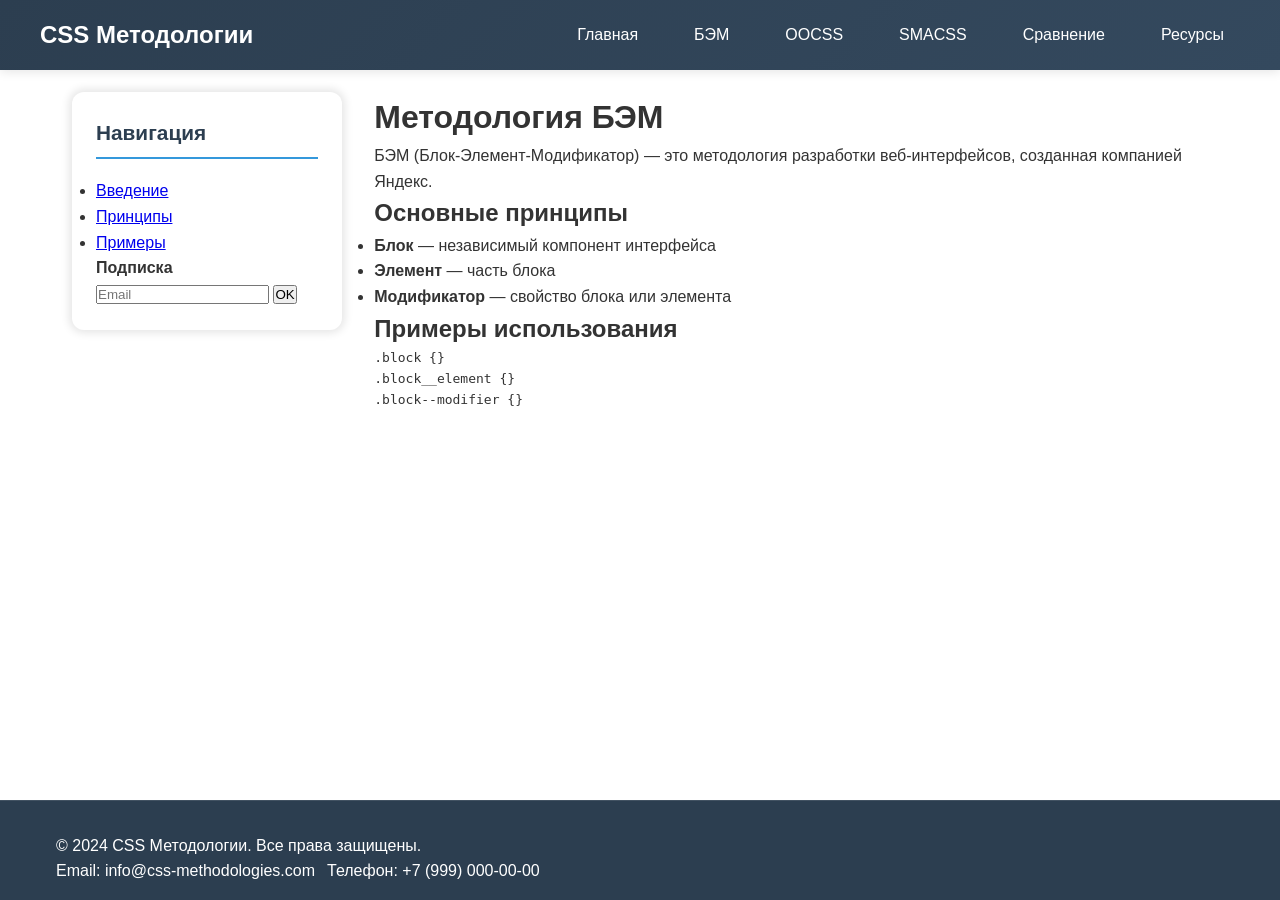
==== commit 421e498c: "Add favicon and update page structure - Add favicon.ico file for site icon - Update .gitignore with " ====
--- a/bem.html
+++ b/bem.html
@@ -1,82 +1,3 @@
-<script type="text/javascript">
-        var gk_isXlsx = false;
-        var gk_xlsxFileLookup = {};
-        var gk_fileData = {};
-        function filledCell(cell) {
-          return cell !== '' && cell != null;
-        }
-        function loadFileData(filename) {
-        if (gk_isXlsx && gk_xlsxFileLookup[filename]) {
-            try {
-                var workbook = XLSX.read(gk_fileData[filename], { type: 'base64' });
-                var firstSheetName = workbook.SheetNames[0];
-                var worksheet = workbook.Sheets[firstSheetName];
-
-                // Convert sheet to JSON to filter blank rows
-                var jsonData = XLSX.utils.sheet_to_json(worksheet, { header: 1, blankrows: false, defval: '' });
-                // Filter out blank rows (rows where all cells are empty, null, or undefined)
-                var filteredData = jsonData.filter(row => row.some(filledCell));
-
-                // Heuristic to find the header row by ignoring rows with fewer filled cells than the next row
-                var headerRowIndex = filteredData.findIndex((row, index) =>
-                  row.filter(filledCell).length >= filteredData[index + 1]?.filter(filledCell).length
-                );
-                // Fallback
-                if (headerRowIndex === -1 || headerRowIndex > 25) {
-                  headerRowIndex = 0;
-                }
-
-                // Convert filtered JSON back to CSV
-                var csv = XLSX.utils.aoa_to_sheet(filteredData.slice(headerRowIndex)); // Create a new sheet from filtered array of arrays
-                csv = XLSX.utils.sheet_to_csv(csv, { header: 1 });
-                return csv;
-            } catch (e) {
-                console.error(e);
-                return "";
-            }
-        }
-        return gk_fileData[filename] || "";
-        }
-        </script><script type="text/javascript">
-        var gk_isXlsx = false;
-        var gk_xlsxFileLookup = {};
-        var gk_fileData = {};
-        function filledCell(cell) {
-          return cell !== '' && cell != null;
-        }
-        function loadFileData(filename) {
-        if (gk_isXlsx && gk_xlsxFileLookup[filename]) {
-            try {
-                var workbook = XLSX.read(gk_fileData[filename], { type: 'base64' });
-                var firstSheetName = workbook.SheetNames[0];
-                var worksheet = workbook.Sheets[firstSheetName];
-
-                // Convert sheet to JSON to filter blank rows
-                var jsonData = XLSX.utils.sheet_to_json(worksheet, { header: 1, blankrows: false, defval: '' });
-                // Filter out blank rows (rows where all cells are empty, null, or undefined)
-                var filteredData = jsonData.filter(row => row.some(filledCell));
-
-                // Heuristic to find the header row by ignoring rows with fewer filled cells than the next row
-                var headerRowIndex = filteredData.findIndex((row, index) =>
-                  row.filter(filledCell).length >= filteredData[index + 1]?.filter(filledCell).length
-                );
-                // Fallback
-                if (headerRowIndex === -1 || headerRowIndex > 25) {
-                  headerRowIndex = 0;
-                }
-
-                // Convert filtered JSON back to CSV
-                var csv = XLSX.utils.aoa_to_sheet(filteredData.slice(headerRowIndex)); // Create a new sheet from filtered array of arrays
-                csv = XLSX.utils.sheet_to_csv(csv, { header: 1 });
-                return csv;
-            } catch (e) {
-                console.error(e);
-                return "";
-            }
-        }
-        return gk_fileData[filename] || "";
-        }
-</script>
 <!DOCTYPE html>
 <html lang="ru">
 <head>
@@ -92,138 +13,72 @@
             <div class="header__logo">CSS Методологии</div>
             <nav class="header__nav nav">
                 <button class="nav__toggle" aria-label="Переключить меню">
-                    <span class="nav__toggle-icon"></span>
+                    <span></span>
+                    <span></span>
+                    <span></span>
                 </button>
                 <ul class="nav__list">
                     <li class="nav__item"><a href="index.html" class="nav__link">Главная</a></li>
                     <li class="nav__item"><a href="bem.html" class="nav__link">БЭМ</a></li>
                     <li class="nav__item"><a href="oocss.html" class="nav__link">OOCSS</a></li>
                     <li class="nav__item"><a href="smacss.html" class="nav__link">SMACSS</a></li>
-                    <li class="nav__item nav__item--mobile-only"><a href="comparison.html" class="nav__link">Сравнение</a></li>
-                    <li class="nav__item nav__item--mobile-only"><a href="examples.html" class="nav__link">Примеры</a></li>
-                    <li class="nav__item nav__item--mobile-only"><a href="resources.html" class="nav__link">Ресурсы</a></li>
+                    <li class="nav__item"><a href="comparison.html" class="nav__link">Сравнение</a></li>
+                    <li class="nav__item"><a href="resources.html" class="nav__link">Ресурсы</a></li>
                 </ul>
             </nav>
         </div>
     </header>
+
     <div class="main-container">
         <aside class="sidebar">
-            <h2 class="sidebar__title">Навигация</h2>
-            <ul class="sidebar__nav">
-                <li class="sidebar__nav-item"><a href="index.html" class="sidebar__nav-link">Главная</a></li>
-                <li class="sidebar__nav-item"><a href="bem.html" class="sidebar__nav-link">БЭМ</a></li>
-                <li class="sidebar__nav-item"><a href="oocss.html" class="sidebar__nav-link">OOCSS</a></li>
-                <li class="sidebar__nav-item"><a href="smacss.html" class="sidebar__nav-link">SMACSS</a></li>
-                <li class="sidebar__nav-item"><a href="comparison.html" class="sidebar__nav-link">Сравнение</a></li>
-                <li class="sidebar__nav-item"><a href="examples.html" class="sidebar__nav-link">Примеры</a></li>
-                <li class="sidebar__nav-item"><a href="resources.html" class="sidebar__nav-link">Ресурсы</a></li>
+            <div class="sidebar__content">
+                <h3 class="sidebar__title">Навигация</h3>
+                <ul class="sidebar__menu">
+                    <li><a href="#bem-intro">Введение</a></li>
+                    <li><a href="#bem-principles">Принципы</a></li>
+                    <li><a href="#bem-examples">Примеры</a></li>
+                </ul>
+                
+                <div class="sidebar__subscribe">
+                    <h4>Подписка</h4>
+                    <form class="subscribe-form">
+                        <input type="email" placeholder="Email" required>
+                        <button type="submit">OK</button>
+                    </form>
+                </div>
+            </div>
+        </aside>
+
+        <main class="content">
+            <h1 id="bem-intro">Методология БЭМ</h1>
+            <p>БЭМ (Блок-Элемент-Модификатор) — это методология разработки веб-интерфейсов, созданная компанией Яндекс.</p>
+            
+            <h2 id="bem-principles">Основные принципы</h2>
+            <ul>
+                <li><strong>Блок</strong> — независимый компонент интерфейса</li>
+                <li><strong>Элемент</strong> — часть блока</li>
+                <li><strong>Модификатор</strong> — свойство блока или элемента</li>
             </ul>
-        </aside>
-        <main class="main">
-            <section class="section">
-                <h1 class="section__title">БЭМ (Блок, Элемент, Модификатор)</h1>
-                <p class="section__content">
-                    БЭМ — это методология, разработанная Яндексом, которая помогает создавать переиспользуемые компоненты и упрощает совместную разработку. Она использует строгую нотацию именования: <code>блок__элемент--модификатор</code>, что обеспечивает четкую структуру и предотвращает конфликты стилей.
-                </p>
-                <ul class="section__list">
-                    <li><strong>Блок</strong>: Независимый компонент, например, <code>header</code> или <code>button</code>.</li>
-                    <li><strong>Элемент</strong>: Часть блока, которая не может использоваться отдельно, например, <code>header__logo</code>.</li>
-                    <li><strong>Модификатор</strong>: Вариация стиля или поведения, например, <code>button--primary</code>.</li>
-                </ul>
-                <img src="https://blog.haposoft.com/content/images/2021/10/yc0hv58in4eyxjj7qlcg-1.png"
-                     sizes="(max-width: 768px) 100vw, 600px" 
-                     alt="Структура БЭМ" 
-                     class="section__image">
-            </section>
-            <section class="section">
-                <h2 class="section__title">Преимущества БЭМ</h2>
-                <p class="section__content">
-                    БЭМ обеспечивает строгую организацию кода, что делает его идеальным для крупных проектов. Основные преимущества включают:
-                </p>
-                <ul class="section__list">
-                    <li>Четкая структура благодаря строгой нотации.</li>
-                    <li>Легкость переиспользования компонентов в разных проектах.</li>
-                    <li>Уменьшение конфликтов стилей за счет уникальных имен классов.</li>
-                    <li>Упрощение поддержки и масштабирования кода.</li>
-                </ul>
-                <iframe width="100%" height="435" src="https://www.youtube.com/embed/3DhbxD5NdGw" title="Методология БЭМ. Теория + пример" frameborder="0" allow="accelerometer; autoplay; clipboard-write; encrypted-media; gyroscope; picture-in-picture; web-share" referrerpolicy="strict-origin-when-cross-origin" allowfullscreen></iframe>
-            </section>
-            <section class="section">
-                <h2 class="section__title">Пример реализации</h2>
-                <p class="section__content">
-                    Вот пример кнопки, реализованной с использованием БЭМ:
-                </p>
-                <pre class="section__code">
-&lt;button class="button button--primary"&gt;Нажми меня&lt;/button&gt;
 
-&lt;style&gt;
-.button {
-    display: inline-block;
-    padding: 10px 20px;
-    font-size: 16px;
-    border-radius: 4px;
-}
-.button--primary {
-    background-color: var(--secondary-color);
-    color: white;
-    border: none;
-}
-.button--primary:hover {
-    background-color: #2980b9;
-}
-&lt;/style&gt;
-                </pre>
-                <p class="section__content">
-                    Этот пример демонстрирует, как блок <code>button</code> и его модификатор <code>button--primary</code> создают переиспользуемый компонент с четкой структурой.
-                </p>
-            </section>
+            <h2 id="bem-examples">Примеры использования</h2>
+            <pre><code>.block {}
+.block__element {}
+.block--modifier {}</code></pre>
         </main>
     </div>
+
     <footer class="footer">
-    <div class="footer__container">
-        <!-- Основная строка с контактами -->
-        <div class="footer__main">
-            <div class="footer__brand">
-                <span class="footer__logo">CSS Методологии</span>
-                <span class="footer__divider">|</span>
-                <span class="footer__tagline">Изучаем лучшие практики</span>
+        <div class="footer__container">
+            <div class="footer__info">
+                <p>&copy; 2024 CSS Методологии. Все права защищены.</p>
             </div>
-            
             <div class="footer__contacts">
-                <a href="https://github.com" target="_blank" class="footer__contact" aria-label="GitHub">
-                    <svg class="footer__icon" viewBox="0 0 24 24" fill="currentColor">
-                        <path d="M12 0c-6.626 0-12 5.373-12 12 0 5.302 3.438 9.8 8.207 11.387.599.111.793-.261.793-.577v-2.234c-3.338.726-4.033-1.416-4.033-1.416-.546-1.387-1.333-1.756-1.333-1.756-1.089-.745.083-.729.083-.729 1.205.084 1.839 1.237 1.839 1.237 1.07 1.834 2.807 1.304 3.492.997.107-.775.418-1.305.762-1.604-2.665-.305-5.467-1.334-5.467-5.931 0-1.311.469-2.381 1.236-3.221-.124-.303-.535-1.524.117-3.176 0 0 1.008-.322 3.301 1.23.957-.266 1.983-.399 3.003-.404 1.02.005 2.047.138 3.006.404 2.291-1.552 3.297-1.23 3.297-1.23.653 1.653.242 2.874.118 3.176.77.84 1.235 1.911 1.235 3.221 0 4.609-2.807 5.624-5.479 5.921.43.372.823 1.102.823 2.222v3.293c0 .319.192.694.801.576 4.765-1.589 8.199-6.086 8.199-11.386 0-6.627-5.373-12-12-12z"/>
-                    </svg>
-                </a>
-                <a href="mailto:info@cssmethodologies.ru" class="footer__contact" aria-label="Email">
-                    <svg class="footer__icon" viewBox="0 0 24 24" fill="currentColor">
-                        <path d="M12 12.713l-11.985-9.713h23.97l-11.985 9.713zm0 2.574l-12-9.725v15.438h24v-15.438l-12 9.725z"/>
-                    </svg>
-                </a>
-                <a href="https://t.me/css_methodologies" target="_blank" class="footer__contact" aria-label="Telegram">
-                    <svg class="footer__icon" viewBox="0 0 24 24" fill="currentColor">
-                        <path d="M12 0c-6.627 0-12 5.373-12 12s5.373 12 12 12 12-5.373 12-12-5.373-12-12-12zm5.894 8.221l-1.97 9.28c-.145.658-.537.818-1.084.508l-3-2.21-1.447 1.394c-.14.14-.26.26-.534.26l.213-3.053 5.56-5.022c.24-.213-.054-.334-.373-.121l-6.869 4.326-2.96-.924c-.64-.203-.658-.64.136-.954l11.566-4.458c.538-.196 1.006.128.832.941z"/>
-                    </svg>
-                </a>
-                <a href="https://linkedin.com" target="_blank" class="footer__contact" aria-label="LinkedIn">
-                    <svg class="footer__icon" viewBox="0 0 24 24" fill="currentColor">
-                        <path d="M20.447 20.452h-3.554v-5.569c0-1.328-.027-3.037-1.852-3.037-1.853 0-2.136 1.445-2.136 2.939v5.667H9.351V9h3.414v1.561h.046c.477-.9 1.637-1.85 3.37-1.85 3.601 0 4.267 2.37 4.267 5.455v6.286zM5.337 7.433c-1.144 0-2.063-.926-2.063-2.065 0-1.138.92-2.063 2.063-2.063 1.14 0 2.064.925 2.064 2.063 0 1.139-.925 2.065-2.064 2.065zm1.782 13.019H3.555V9h3.564v11.452zM22.225 0H1.771C.792 0 0 .774 0 1.729v20.542C0 23.227.792 24 1.771 24h20.451C23.2 24 24 23.227 24 22.271V1.729C24 .774 23.2 0 22.222 0h.003z"/>
-                    </svg>
-                </a>
+                <p>Email: info@css-methodologies.com</p>
+                <p>Телефон: +7 (999) 000-00-00</p>
             </div>
         </div>
+    </footer>
 
-        <!-- Нижняя строка с копирайтом -->
-        <div class="footer__bottom">
-            <p class="footer__copyright">&copy; 2025 CSS Методологии</p>
-            <div class="footer__links">
-                <a href="#privacy" class="footer__link">Конфиденциальность</a>
-                <span class="footer__divider">•</span>
-                <a href="#terms" class="footer__link">Условия</a>
-            </div>
-        </div>
-    </div>
-    </footer>
     <script src="script.js"></script>
 </body>
 </html>
--- a/styles.css
+++ b/styles.css
@@ -265,6 +265,7 @@
 }
 
 .main-container {
+    width: 100%;
     max-width: 1200px;
     margin: 0 auto;
     margin-top: var(--header-height);
@@ -303,6 +304,10 @@
     padding-bottom: 0.5rem;
 }
 
+.sidebar__content {
+    /* Контейнер для содержимого сайдбара */
+}
+
 .sidebar__nav {
     list-style: none;
     margin-bottom: 2rem;
@@ -522,6 +527,9 @@
     border: 1px solid var(--border-color);
     padding: 1rem;
     text-align: left;
+    min-width: 150px;
+    white-space: normal;
+    word-wrap: break-word;
 }
 
 .comparison-table th {
@@ -544,11 +552,14 @@
     padding: 2rem 1rem 1rem;
     margin-top: auto;
     border-top: 1px solid rgba(255,255,255,0.1);
+    width: 100%;
 }
 
 .footer__container {
+    width: 100%;
     max-width: 1200px;
     margin: 0 auto;
+    padding: 0 1rem;
 }
 
 /* Основная строка */
@@ -636,6 +647,7 @@
     align-items: center;
     gap: 0.5rem;
     font-size: 0.85rem;
+    flex-wrap: wrap;
 }
 
 .footer__link {
@@ -708,6 +720,7 @@
     }
     
     .main-container {
+        width: 100%;
         flex-direction: column;
     }
 }
@@ -743,6 +756,7 @@
     }
     
     .main-container {
+        width: 100%;
         padding: 1rem;
         flex-direction: column;
     }
@@ -765,15 +779,48 @@
         font-size: 1.5rem;
     }
     
+    /* Адаптивность футера на мобильных */
+    .footer__main {
+        flex-direction: column;
+        align-items: flex-start;
+        gap: 1.5rem;
+    }
+    
+    .footer__brand {
+        flex-direction: column;
+        align-items: flex-start;
+        gap: 0.5rem;
+    }
+    
+    .footer__contacts {
+        width: 100%;
+        justify-content: flex-start;
+    }
+    
+    .footer__bottom {
+        flex-direction: column;
+        align-items: flex-start;
+        gap: 1rem;
+    }
+    
     .footer__links {
-        flex-direction: column;
-        gap: 1rem;
-    }
-    
+        flex-direction: row;
+        flex-wrap: wrap;
+        gap: 0.5rem;
+    }
+    
+    /* Адаптивность таблицы сравнения */
     .comparison-table {
         display: block;
         overflow-x: auto;
-        white-space: nowrap;
+        -webkit-overflow-scrolling: touch;
+        font-size: 0.9rem;
+    }
+    
+    .comparison-table th,
+    .comparison-table td {
+        padding: 0.75rem;
+        min-width: 120px;
     }
 }
 
@@ -808,6 +855,7 @@
     }
     
     .main-container {
+        width: 100%;
         padding: 1rem;
         flex-direction: column;
     }
@@ -830,15 +878,48 @@
         font-size: 1.5rem;
     }
     
+    /* Адаптивность футера на планшетах */
+    .footer__main {
+        flex-direction: column;
+        align-items: flex-start;
+        gap: 1.5rem;
+    }
+    
+    .footer__brand {
+        flex-direction: column;
+        align-items: flex-start;
+        gap: 0.5rem;
+    }
+    
+    .footer__contacts {
+        width: 100%;
+        justify-content: flex-start;
+    }
+    
+    .footer__bottom {
+        flex-direction: column;
+        align-items: flex-start;
+        gap: 1rem;
+    }
+    
     .footer__links {
-        flex-direction: column;
-        gap: 1rem;
-    }
-    
+        flex-direction: row;
+        flex-wrap: wrap;
+        gap: 0.5rem;
+    }
+    
+    /* Адаптивность таблицы сравнения */
     .comparison-table {
         display: block;
         overflow-x: auto;
-        white-space: nowrap;
+        -webkit-overflow-scrolling: touch;
+        font-size: 0.85rem;
+    }
+    
+    .comparison-table th,
+    .comparison-table td {
+        padding: 0.5rem;
+        min-width: 100px;
     }
 }
 
@@ -867,16 +948,48 @@
         flex-wrap: wrap;
     }
     
+    /* Адаптивность футера на очень маленьких экранах */
+    .footer__main {
+        flex-direction: column;
+        align-items: flex-start;
+        gap: 1.5rem;
+    }
+    
+    .footer__brand {
+        flex-direction: column;
+        align-items: flex-start;
+        gap: 0.5rem;
+    }
+    
+    .footer__contacts {
+        width: 100%;
+        justify-content: flex-start;
+    }
+    
+    .footer__bottom {
+        flex-direction: column;
+        align-items: flex-start;
+        gap: 1rem;
+    }
+    
+    .footer__links {
+        flex-direction: row;
+        flex-wrap: wrap;
+        gap: 0.5rem;
+    }
+    
+    /* Адаптивность таблицы сравнения */
     .comparison-table {
-        font-size: 0.9rem;
         display: block;
         overflow-x: auto;
-        white-space: nowrap;
+        -webkit-overflow-scrolling: touch;
+        font-size: 0.8rem;
     }
     
     .comparison-table th,
     .comparison-table td {
-        padding: 0.5rem;
+        padding: 0.4rem;
+        min-width: 90px;
     }
 }
 
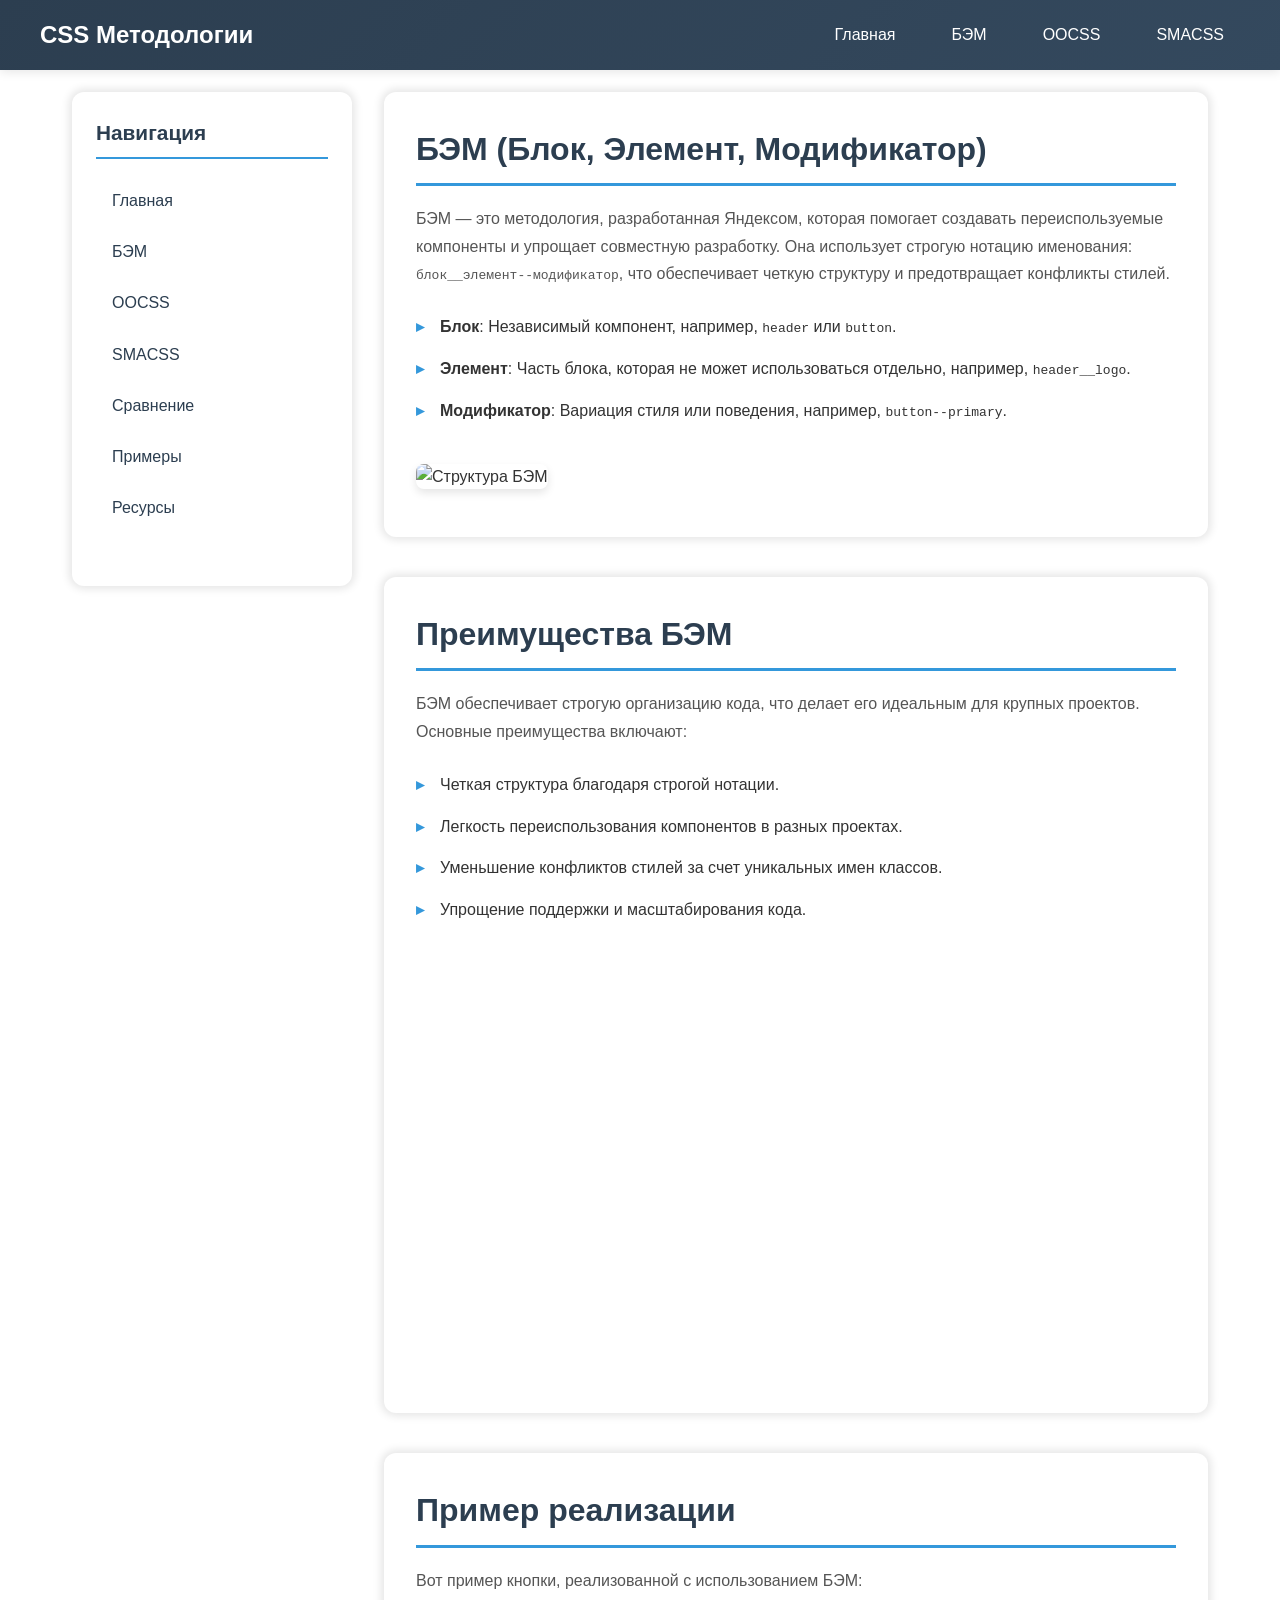
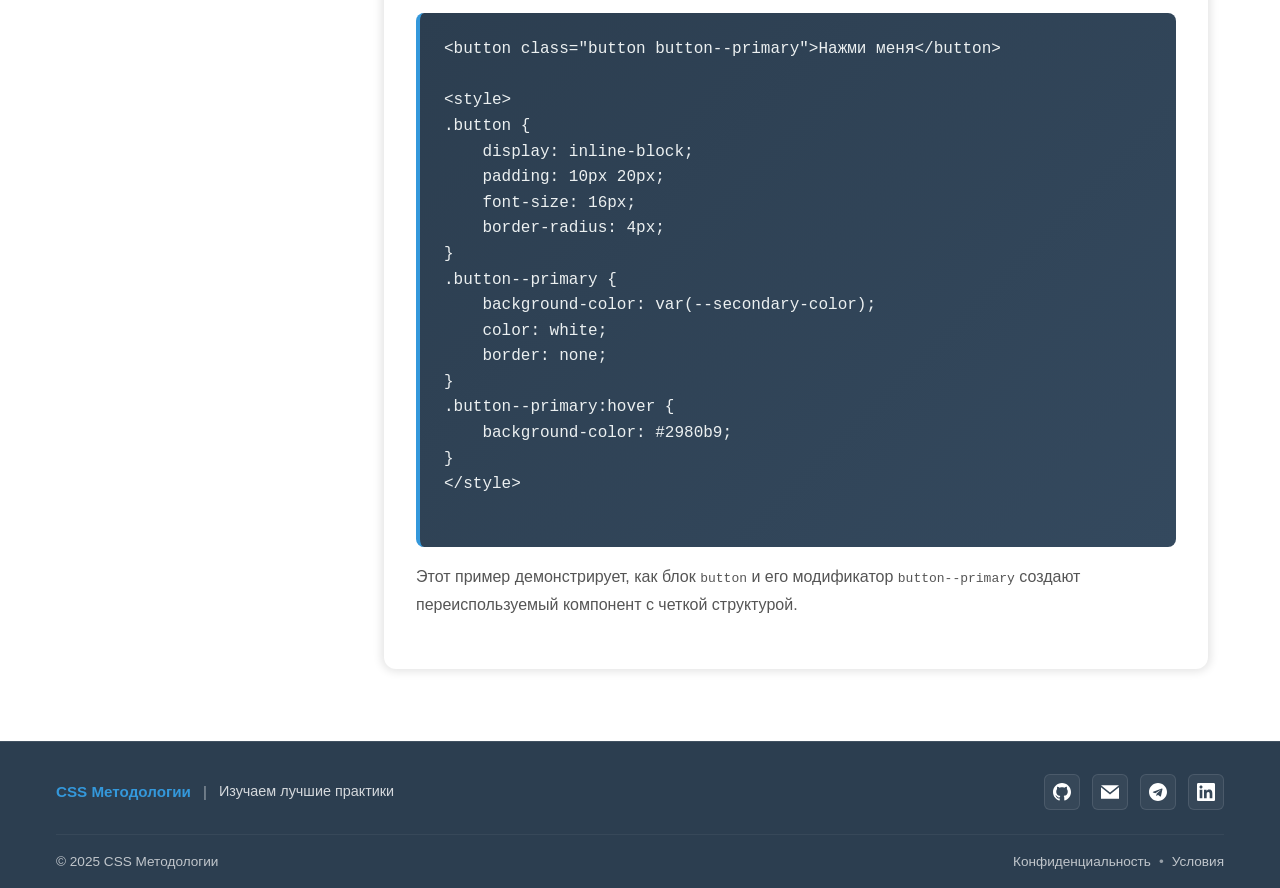
==== commit 8be86ddb: "Add files via upload" ====
--- a/bem.html
+++ b/bem.html
@@ -1,3 +1,82 @@
+<script type="text/javascript">
+        var gk_isXlsx = false;
+        var gk_xlsxFileLookup = {};
+        var gk_fileData = {};
+        function filledCell(cell) {
+          return cell !== '' && cell != null;
+        }
+        function loadFileData(filename) {
+        if (gk_isXlsx && gk_xlsxFileLookup[filename]) {
+            try {
+                var workbook = XLSX.read(gk_fileData[filename], { type: 'base64' });
+                var firstSheetName = workbook.SheetNames[0];
+                var worksheet = workbook.Sheets[firstSheetName];
+
+                // Convert sheet to JSON to filter blank rows
+                var jsonData = XLSX.utils.sheet_to_json(worksheet, { header: 1, blankrows: false, defval: '' });
+                // Filter out blank rows (rows where all cells are empty, null, or undefined)
+                var filteredData = jsonData.filter(row => row.some(filledCell));
+
+                // Heuristic to find the header row by ignoring rows with fewer filled cells than the next row
+                var headerRowIndex = filteredData.findIndex((row, index) =>
+                  row.filter(filledCell).length >= filteredData[index + 1]?.filter(filledCell).length
+                );
+                // Fallback
+                if (headerRowIndex === -1 || headerRowIndex > 25) {
+                  headerRowIndex = 0;
+                }
+
+                // Convert filtered JSON back to CSV
+                var csv = XLSX.utils.aoa_to_sheet(filteredData.slice(headerRowIndex)); // Create a new sheet from filtered array of arrays
+                csv = XLSX.utils.sheet_to_csv(csv, { header: 1 });
+                return csv;
+            } catch (e) {
+                console.error(e);
+                return "";
+            }
+        }
+        return gk_fileData[filename] || "";
+        }
+        </script><script type="text/javascript">
+        var gk_isXlsx = false;
+        var gk_xlsxFileLookup = {};
+        var gk_fileData = {};
+        function filledCell(cell) {
+          return cell !== '' && cell != null;
+        }
+        function loadFileData(filename) {
+        if (gk_isXlsx && gk_xlsxFileLookup[filename]) {
+            try {
+                var workbook = XLSX.read(gk_fileData[filename], { type: 'base64' });
+                var firstSheetName = workbook.SheetNames[0];
+                var worksheet = workbook.Sheets[firstSheetName];
+
+                // Convert sheet to JSON to filter blank rows
+                var jsonData = XLSX.utils.sheet_to_json(worksheet, { header: 1, blankrows: false, defval: '' });
+                // Filter out blank rows (rows where all cells are empty, null, or undefined)
+                var filteredData = jsonData.filter(row => row.some(filledCell));
+
+                // Heuristic to find the header row by ignoring rows with fewer filled cells than the next row
+                var headerRowIndex = filteredData.findIndex((row, index) =>
+                  row.filter(filledCell).length >= filteredData[index + 1]?.filter(filledCell).length
+                );
+                // Fallback
+                if (headerRowIndex === -1 || headerRowIndex > 25) {
+                  headerRowIndex = 0;
+                }
+
+                // Convert filtered JSON back to CSV
+                var csv = XLSX.utils.aoa_to_sheet(filteredData.slice(headerRowIndex)); // Create a new sheet from filtered array of arrays
+                csv = XLSX.utils.sheet_to_csv(csv, { header: 1 });
+                return csv;
+            } catch (e) {
+                console.error(e);
+                return "";
+            }
+        }
+        return gk_fileData[filename] || "";
+        }
+</script>
 <!DOCTYPE html>
 <html lang="ru">
 <head>
@@ -13,72 +92,138 @@
             <div class="header__logo">CSS Методологии</div>
             <nav class="header__nav nav">
                 <button class="nav__toggle" aria-label="Переключить меню">
-                    <span></span>
-                    <span></span>
-                    <span></span>
+                    <span class="nav__toggle-icon"></span>
                 </button>
                 <ul class="nav__list">
                     <li class="nav__item"><a href="index.html" class="nav__link">Главная</a></li>
                     <li class="nav__item"><a href="bem.html" class="nav__link">БЭМ</a></li>
                     <li class="nav__item"><a href="oocss.html" class="nav__link">OOCSS</a></li>
                     <li class="nav__item"><a href="smacss.html" class="nav__link">SMACSS</a></li>
-                    <li class="nav__item"><a href="comparison.html" class="nav__link">Сравнение</a></li>
-                    <li class="nav__item"><a href="resources.html" class="nav__link">Ресурсы</a></li>
+                    <li class="nav__item nav__item--mobile-only"><a href="comparison.html" class="nav__link">Сравнение</a></li>
+                    <li class="nav__item nav__item--mobile-only"><a href="examples.html" class="nav__link">Примеры</a></li>
+                    <li class="nav__item nav__item--mobile-only"><a href="resources.html" class="nav__link">Ресурсы</a></li>
                 </ul>
             </nav>
         </div>
     </header>
-
     <div class="main-container">
         <aside class="sidebar">
-            <div class="sidebar__content">
-                <h3 class="sidebar__title">Навигация</h3>
-                <ul class="sidebar__menu">
-                    <li><a href="#bem-intro">Введение</a></li>
-                    <li><a href="#bem-principles">Принципы</a></li>
-                    <li><a href="#bem-examples">Примеры</a></li>
+            <h2 class="sidebar__title">Навигация</h2>
+            <ul class="sidebar__nav">
+                <li class="sidebar__nav-item"><a href="index.html" class="sidebar__nav-link">Главная</a></li>
+                <li class="sidebar__nav-item"><a href="bem.html" class="sidebar__nav-link">БЭМ</a></li>
+                <li class="sidebar__nav-item"><a href="oocss.html" class="sidebar__nav-link">OOCSS</a></li>
+                <li class="sidebar__nav-item"><a href="smacss.html" class="sidebar__nav-link">SMACSS</a></li>
+                <li class="sidebar__nav-item"><a href="comparison.html" class="sidebar__nav-link">Сравнение</a></li>
+                <li class="sidebar__nav-item"><a href="examples.html" class="sidebar__nav-link">Примеры</a></li>
+                <li class="sidebar__nav-item"><a href="resources.html" class="sidebar__nav-link">Ресурсы</a></li>
+            </ul>
+        </aside>
+        <main class="main">
+            <section class="section">
+                <h1 class="section__title">БЭМ (Блок, Элемент, Модификатор)</h1>
+                <p class="section__content">
+                    БЭМ — это методология, разработанная Яндексом, которая помогает создавать переиспользуемые компоненты и упрощает совместную разработку. Она использует строгую нотацию именования: <code>блок__элемент--модификатор</code>, что обеспечивает четкую структуру и предотвращает конфликты стилей.
+                </p>
+                <ul class="section__list">
+                    <li><strong>Блок</strong>: Независимый компонент, например, <code>header</code> или <code>button</code>.</li>
+                    <li><strong>Элемент</strong>: Часть блока, которая не может использоваться отдельно, например, <code>header__logo</code>.</li>
+                    <li><strong>Модификатор</strong>: Вариация стиля или поведения, например, <code>button--primary</code>.</li>
                 </ul>
-                
-                <div class="sidebar__subscribe">
-                    <h4>Подписка</h4>
-                    <form class="subscribe-form">
-                        <input type="email" placeholder="Email" required>
-                        <button type="submit">OK</button>
-                    </form>
-                </div>
-            </div>
-        </aside>
-
-        <main class="content">
-            <h1 id="bem-intro">Методология БЭМ</h1>
-            <p>БЭМ (Блок-Элемент-Модификатор) — это методология разработки веб-интерфейсов, созданная компанией Яндекс.</p>
-            
-            <h2 id="bem-principles">Основные принципы</h2>
-            <ul>
-                <li><strong>Блок</strong> — независимый компонент интерфейса</li>
-                <li><strong>Элемент</strong> — часть блока</li>
-                <li><strong>Модификатор</strong> — свойство блока или элемента</li>
-            </ul>
-
-            <h2 id="bem-examples">Примеры использования</h2>
-            <pre><code>.block {}
-.block__element {}
-.block--modifier {}</code></pre>
+                <img src="https://blog.haposoft.com/content/images/2021/10/yc0hv58in4eyxjj7qlcg-1.png"
+                     sizes="(max-width: 768px) 100vw, 600px" 
+                     alt="Структура БЭМ" 
+                     class="section__image">
+            </section>
+            <section class="section">
+                <h2 class="section__title">Преимущества БЭМ</h2>
+                <p class="section__content">
+                    БЭМ обеспечивает строгую организацию кода, что делает его идеальным для крупных проектов. Основные преимущества включают:
+                </p>
+                <ul class="section__list">
+                    <li>Четкая структура благодаря строгой нотации.</li>
+                    <li>Легкость переиспользования компонентов в разных проектах.</li>
+                    <li>Уменьшение конфликтов стилей за счет уникальных имен классов.</li>
+                    <li>Упрощение поддержки и масштабирования кода.</li>
+                </ul>
+                <iframe width="100%" height="435" src="https://www.youtube.com/embed/3DhbxD5NdGw" title="Методология БЭМ. Теория + пример" frameborder="0" allow="accelerometer; autoplay; clipboard-write; encrypted-media; gyroscope; picture-in-picture; web-share" referrerpolicy="strict-origin-when-cross-origin" allowfullscreen></iframe>
+            </section>
+            <section class="section">
+                <h2 class="section__title">Пример реализации</h2>
+                <p class="section__content">
+                    Вот пример кнопки, реализованной с использованием БЭМ:
+                </p>
+                <pre class="section__code">
+&lt;button class="button button--primary"&gt;Нажми меня&lt;/button&gt;
+
+&lt;style&gt;
+.button {
+    display: inline-block;
+    padding: 10px 20px;
+    font-size: 16px;
+    border-radius: 4px;
+}
+.button--primary {
+    background-color: var(--secondary-color);
+    color: white;
+    border: none;
+}
+.button--primary:hover {
+    background-color: #2980b9;
+}
+&lt;/style&gt;
+                </pre>
+                <p class="section__content">
+                    Этот пример демонстрирует, как блок <code>button</code> и его модификатор <code>button--primary</code> создают переиспользуемый компонент с четкой структурой.
+                </p>
+            </section>
         </main>
     </div>
-
     <footer class="footer">
-        <div class="footer__container">
-            <div class="footer__info">
-                <p>&copy; 2024 CSS Методологии. Все права защищены.</p>
+    <div class="footer__container">
+        <!-- Основная строка с контактами -->
+        <div class="footer__main">
+            <div class="footer__brand">
+                <span class="footer__logo">CSS Методологии</span>
+                <span class="footer__divider">|</span>
+                <span class="footer__tagline">Изучаем лучшие практики</span>
             </div>
+            
             <div class="footer__contacts">
-                <p>Email: info@css-methodologies.com</p>
-                <p>Телефон: +7 (999) 000-00-00</p>
+                <a href="https://github.com" target="_blank" class="footer__contact" aria-label="GitHub">
+                    <svg class="footer__icon" viewBox="0 0 24 24" fill="currentColor">
+                        <path d="M12 0c-6.626 0-12 5.373-12 12 0 5.302 3.438 9.8 8.207 11.387.599.111.793-.261.793-.577v-2.234c-3.338.726-4.033-1.416-4.033-1.416-.546-1.387-1.333-1.756-1.333-1.756-1.089-.745.083-.729.083-.729 1.205.084 1.839 1.237 1.839 1.237 1.07 1.834 2.807 1.304 3.492.997.107-.775.418-1.305.762-1.604-2.665-.305-5.467-1.334-5.467-5.931 0-1.311.469-2.381 1.236-3.221-.124-.303-.535-1.524.117-3.176 0 0 1.008-.322 3.301 1.23.957-.266 1.983-.399 3.003-.404 1.02.005 2.047.138 3.006.404 2.291-1.552 3.297-1.23 3.297-1.23.653 1.653.242 2.874.118 3.176.77.84 1.235 1.911 1.235 3.221 0 4.609-2.807 5.624-5.479 5.921.43.372.823 1.102.823 2.222v3.293c0 .319.192.694.801.576 4.765-1.589 8.199-6.086 8.199-11.386 0-6.627-5.373-12-12-12z"/>
+                    </svg>
+                </a>
+                <a href="mailto:info@cssmethodologies.ru" class="footer__contact" aria-label="Email">
+                    <svg class="footer__icon" viewBox="0 0 24 24" fill="currentColor">
+                        <path d="M12 12.713l-11.985-9.713h23.97l-11.985 9.713zm0 2.574l-12-9.725v15.438h24v-15.438l-12 9.725z"/>
+                    </svg>
+                </a>
+                <a href="https://t.me/css_methodologies" target="_blank" class="footer__contact" aria-label="Telegram">
+                    <svg class="footer__icon" viewBox="0 0 24 24" fill="currentColor">
+                        <path d="M12 0c-6.627 0-12 5.373-12 12s5.373 12 12 12 12-5.373 12-12-5.373-12-12-12zm5.894 8.221l-1.97 9.28c-.145.658-.537.818-1.084.508l-3-2.21-1.447 1.394c-.14.14-.26.26-.534.26l.213-3.053 5.56-5.022c.24-.213-.054-.334-.373-.121l-6.869 4.326-2.96-.924c-.64-.203-.658-.64.136-.954l11.566-4.458c.538-.196 1.006.128.832.941z"/>
+                    </svg>
+                </a>
+                <a href="https://linkedin.com" target="_blank" class="footer__contact" aria-label="LinkedIn">
+                    <svg class="footer__icon" viewBox="0 0 24 24" fill="currentColor">
+                        <path d="M20.447 20.452h-3.554v-5.569c0-1.328-.027-3.037-1.852-3.037-1.853 0-2.136 1.445-2.136 2.939v5.667H9.351V9h3.414v1.561h.046c.477-.9 1.637-1.85 3.37-1.85 3.601 0 4.267 2.37 4.267 5.455v6.286zM5.337 7.433c-1.144 0-2.063-.926-2.063-2.065 0-1.138.92-2.063 2.063-2.063 1.14 0 2.064.925 2.064 2.063 0 1.139-.925 2.065-2.064 2.065zm1.782 13.019H3.555V9h3.564v11.452zM22.225 0H1.771C.792 0 0 .774 0 1.729v20.542C0 23.227.792 24 1.771 24h20.451C23.2 24 24 23.227 24 22.271V1.729C24 .774 23.2 0 22.222 0h.003z"/>
+                    </svg>
+                </a>
             </div>
         </div>
+
+        <!-- Нижняя строка с копирайтом -->
+        <div class="footer__bottom">
+            <p class="footer__copyright">&copy; 2025 CSS Методологии</p>
+            <div class="footer__links">
+                <a href="#privacy" class="footer__link">Конфиденциальность</a>
+                <span class="footer__divider">•</span>
+                <a href="#terms" class="footer__link">Условия</a>
+            </div>
+        </div>
+    </div>
     </footer>
-
     <script src="script.js"></script>
 </body>
 </html>
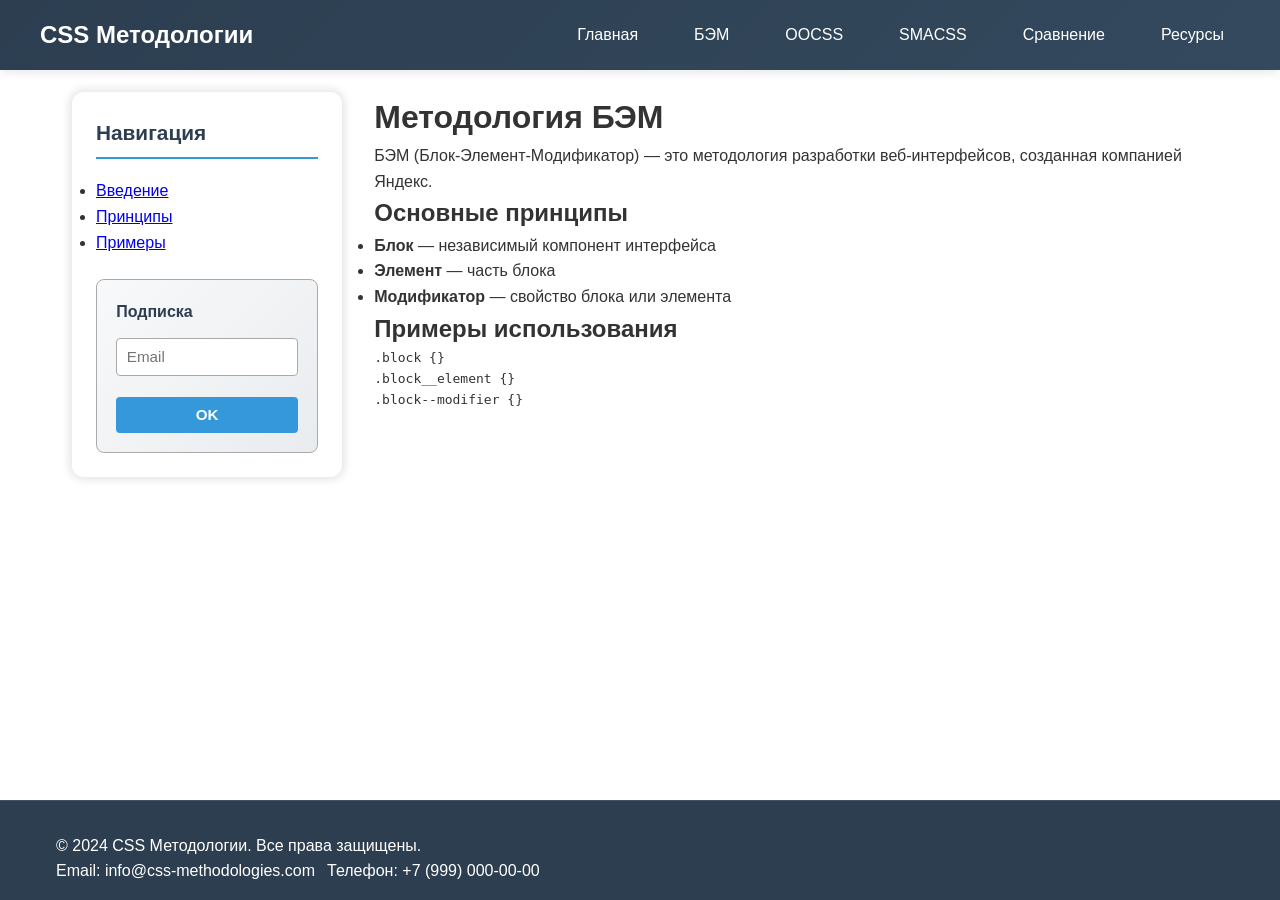
==== commit f8b88cd7: "Update project files to integrate Blaze UI components and improve code quality Key features implemen" ====
--- a/bem.html
+++ b/bem.html
@@ -1,82 +1,3 @@
-<script type="text/javascript">
-        var gk_isXlsx = false;
-        var gk_xlsxFileLookup = {};
-        var gk_fileData = {};
-        function filledCell(cell) {
-          return cell !== '' && cell != null;
-        }
-        function loadFileData(filename) {
-        if (gk_isXlsx && gk_xlsxFileLookup[filename]) {
-            try {
-                var workbook = XLSX.read(gk_fileData[filename], { type: 'base64' });
-                var firstSheetName = workbook.SheetNames[0];
-                var worksheet = workbook.Sheets[firstSheetName];
-
-                // Convert sheet to JSON to filter blank rows
-                var jsonData = XLSX.utils.sheet_to_json(worksheet, { header: 1, blankrows: false, defval: '' });
-                // Filter out blank rows (rows where all cells are empty, null, or undefined)
-                var filteredData = jsonData.filter(row => row.some(filledCell));
-
-                // Heuristic to find the header row by ignoring rows with fewer filled cells than the next row
-                var headerRowIndex = filteredData.findIndex((row, index) =>
-                  row.filter(filledCell).length >= filteredData[index + 1]?.filter(filledCell).length
-                );
-                // Fallback
-                if (headerRowIndex === -1 || headerRowIndex > 25) {
-                  headerRowIndex = 0;
-                }
-
-                // Convert filtered JSON back to CSV
-                var csv = XLSX.utils.aoa_to_sheet(filteredData.slice(headerRowIndex)); // Create a new sheet from filtered array of arrays
-                csv = XLSX.utils.sheet_to_csv(csv, { header: 1 });
-                return csv;
-            } catch (e) {
-                console.error(e);
-                return "";
-            }
-        }
-        return gk_fileData[filename] || "";
-        }
-        </script><script type="text/javascript">
-        var gk_isXlsx = false;
-        var gk_xlsxFileLookup = {};
-        var gk_fileData = {};
-        function filledCell(cell) {
-          return cell !== '' && cell != null;
-        }
-        function loadFileData(filename) {
-        if (gk_isXlsx && gk_xlsxFileLookup[filename]) {
-            try {
-                var workbook = XLSX.read(gk_fileData[filename], { type: 'base64' });
-                var firstSheetName = workbook.SheetNames[0];
-                var worksheet = workbook.Sheets[firstSheetName];
-
-                // Convert sheet to JSON to filter blank rows
-                var jsonData = XLSX.utils.sheet_to_json(worksheet, { header: 1, blankrows: false, defval: '' });
-                // Filter out blank rows (rows where all cells are empty, null, or undefined)
-                var filteredData = jsonData.filter(row => row.some(filledCell));
-
-                // Heuristic to find the header row by ignoring rows with fewer filled cells than the next row
-                var headerRowIndex = filteredData.findIndex((row, index) =>
-                  row.filter(filledCell).length >= filteredData[index + 1]?.filter(filledCell).length
-                );
-                // Fallback
-                if (headerRowIndex === -1 || headerRowIndex > 25) {
-                  headerRowIndex = 0;
-                }
-
-                // Convert filtered JSON back to CSV
-                var csv = XLSX.utils.aoa_to_sheet(filteredData.slice(headerRowIndex)); // Create a new sheet from filtered array of arrays
-                csv = XLSX.utils.sheet_to_csv(csv, { header: 1 });
-                return csv;
-            } catch (e) {
-                console.error(e);
-                return "";
-            }
-        }
-        return gk_fileData[filename] || "";
-        }
-</script>
 <!DOCTYPE html>
 <html lang="ru">
 <head>
@@ -92,138 +13,72 @@
             <div class="header__logo">CSS Методологии</div>
             <nav class="header__nav nav">
                 <button class="nav__toggle" aria-label="Переключить меню">
-                    <span class="nav__toggle-icon"></span>
+                    <span></span>
+                    <span></span>
+                    <span></span>
                 </button>
                 <ul class="nav__list">
                     <li class="nav__item"><a href="index.html" class="nav__link">Главная</a></li>
                     <li class="nav__item"><a href="bem.html" class="nav__link">БЭМ</a></li>
                     <li class="nav__item"><a href="oocss.html" class="nav__link">OOCSS</a></li>
                     <li class="nav__item"><a href="smacss.html" class="nav__link">SMACSS</a></li>
-                    <li class="nav__item nav__item--mobile-only"><a href="comparison.html" class="nav__link">Сравнение</a></li>
-                    <li class="nav__item nav__item--mobile-only"><a href="examples.html" class="nav__link">Примеры</a></li>
-                    <li class="nav__item nav__item--mobile-only"><a href="resources.html" class="nav__link">Ресурсы</a></li>
+                    <li class="nav__item"><a href="comparison.html" class="nav__link">Сравнение</a></li>
+                    <li class="nav__item"><a href="resources.html" class="nav__link">Ресурсы</a></li>
                 </ul>
             </nav>
         </div>
     </header>
+
     <div class="main-container">
         <aside class="sidebar">
-            <h2 class="sidebar__title">Навигация</h2>
-            <ul class="sidebar__nav">
-                <li class="sidebar__nav-item"><a href="index.html" class="sidebar__nav-link">Главная</a></li>
-                <li class="sidebar__nav-item"><a href="bem.html" class="sidebar__nav-link">БЭМ</a></li>
-                <li class="sidebar__nav-item"><a href="oocss.html" class="sidebar__nav-link">OOCSS</a></li>
-                <li class="sidebar__nav-item"><a href="smacss.html" class="sidebar__nav-link">SMACSS</a></li>
-                <li class="sidebar__nav-item"><a href="comparison.html" class="sidebar__nav-link">Сравнение</a></li>
-                <li class="sidebar__nav-item"><a href="examples.html" class="sidebar__nav-link">Примеры</a></li>
-                <li class="sidebar__nav-item"><a href="resources.html" class="sidebar__nav-link">Ресурсы</a></li>
+            <div class="sidebar__content">
+                <h3 class="sidebar__title">Навигация</h3>
+                <ul class="sidebar__menu">
+                    <li><a href="#bem-intro">Введение</a></li>
+                    <li><a href="#bem-principles">Принципы</a></li>
+                    <li><a href="#bem-examples">Примеры</a></li>
+                </ul>
+                
+                <div class="sidebar__subscribe">
+                    <h4>Подписка</h4>
+                    <form class="subscribe-form">
+                        <input type="email" id="email" placeholder="Email" required>
+                        <button type="submit" class="sidebar__button">OK</button>
+                    </form>
+                </div>
+            </div>
+        </aside>
+
+        <main class="content">
+            <h1 id="bem-intro">Методология БЭМ</h1>
+            <p>БЭМ (Блок-Элемент-Модификатор) — это методология разработки веб-интерфейсов, созданная компанией Яндекс.</p>
+            
+            <h2 id="bem-principles">Основные принципы</h2>
+            <ul>
+                <li><strong>Блок</strong> — независимый компонент интерфейса</li>
+                <li><strong>Элемент</strong> — часть блока</li>
+                <li><strong>Модификатор</strong> — свойство блока или элемента</li>
             </ul>
-        </aside>
-        <main class="main">
-            <section class="section">
-                <h1 class="section__title">БЭМ (Блок, Элемент, Модификатор)</h1>
-                <p class="section__content">
-                    БЭМ — это методология, разработанная Яндексом, которая помогает создавать переиспользуемые компоненты и упрощает совместную разработку. Она использует строгую нотацию именования: <code>блок__элемент--модификатор</code>, что обеспечивает четкую структуру и предотвращает конфликты стилей.
-                </p>
-                <ul class="section__list">
-                    <li><strong>Блок</strong>: Независимый компонент, например, <code>header</code> или <code>button</code>.</li>
-                    <li><strong>Элемент</strong>: Часть блока, которая не может использоваться отдельно, например, <code>header__logo</code>.</li>
-                    <li><strong>Модификатор</strong>: Вариация стиля или поведения, например, <code>button--primary</code>.</li>
-                </ul>
-                <img src="https://blog.haposoft.com/content/images/2021/10/yc0hv58in4eyxjj7qlcg-1.png"
-                     sizes="(max-width: 768px) 100vw, 600px" 
-                     alt="Структура БЭМ" 
-                     class="section__image">
-            </section>
-            <section class="section">
-                <h2 class="section__title">Преимущества БЭМ</h2>
-                <p class="section__content">
-                    БЭМ обеспечивает строгую организацию кода, что делает его идеальным для крупных проектов. Основные преимущества включают:
-                </p>
-                <ul class="section__list">
-                    <li>Четкая структура благодаря строгой нотации.</li>
-                    <li>Легкость переиспользования компонентов в разных проектах.</li>
-                    <li>Уменьшение конфликтов стилей за счет уникальных имен классов.</li>
-                    <li>Упрощение поддержки и масштабирования кода.</li>
-                </ul>
-                <iframe width="100%" height="435" src="https://www.youtube.com/embed/3DhbxD5NdGw" title="Методология БЭМ. Теория + пример" frameborder="0" allow="accelerometer; autoplay; clipboard-write; encrypted-media; gyroscope; picture-in-picture; web-share" referrerpolicy="strict-origin-when-cross-origin" allowfullscreen></iframe>
-            </section>
-            <section class="section">
-                <h2 class="section__title">Пример реализации</h2>
-                <p class="section__content">
-                    Вот пример кнопки, реализованной с использованием БЭМ:
-                </p>
-                <pre class="section__code">
-&lt;button class="button button--primary"&gt;Нажми меня&lt;/button&gt;
 
-&lt;style&gt;
-.button {
-    display: inline-block;
-    padding: 10px 20px;
-    font-size: 16px;
-    border-radius: 4px;
-}
-.button--primary {
-    background-color: var(--secondary-color);
-    color: white;
-    border: none;
-}
-.button--primary:hover {
-    background-color: #2980b9;
-}
-&lt;/style&gt;
-                </pre>
-                <p class="section__content">
-                    Этот пример демонстрирует, как блок <code>button</code> и его модификатор <code>button--primary</code> создают переиспользуемый компонент с четкой структурой.
-                </p>
-            </section>
+            <h2 id="bem-examples">Примеры использования</h2>
+            <pre><code>.block {}
+.block__element {}
+.block--modifier {}</code></pre>
         </main>
     </div>
+
     <footer class="footer">
-    <div class="footer__container">
-        <!-- Основная строка с контактами -->
-        <div class="footer__main">
-            <div class="footer__brand">
-                <span class="footer__logo">CSS Методологии</span>
-                <span class="footer__divider">|</span>
-                <span class="footer__tagline">Изучаем лучшие практики</span>
+        <div class="footer__container">
+            <div class="footer__info">
+                <p>&copy; 2024 CSS Методологии. Все права защищены.</p>
             </div>
-            
             <div class="footer__contacts">
-                <a href="https://github.com" target="_blank" class="footer__contact" aria-label="GitHub">
-                    <svg class="footer__icon" viewBox="0 0 24 24" fill="currentColor">
-                        <path d="M12 0c-6.626 0-12 5.373-12 12 0 5.302 3.438 9.8 8.207 11.387.599.111.793-.261.793-.577v-2.234c-3.338.726-4.033-1.416-4.033-1.416-.546-1.387-1.333-1.756-1.333-1.756-1.089-.745.083-.729.083-.729 1.205.084 1.839 1.237 1.839 1.237 1.07 1.834 2.807 1.304 3.492.997.107-.775.418-1.305.762-1.604-2.665-.305-5.467-1.334-5.467-5.931 0-1.311.469-2.381 1.236-3.221-.124-.303-.535-1.524.117-3.176 0 0 1.008-.322 3.301 1.23.957-.266 1.983-.399 3.003-.404 1.02.005 2.047.138 3.006.404 2.291-1.552 3.297-1.23 3.297-1.23.653 1.653.242 2.874.118 3.176.77.84 1.235 1.911 1.235 3.221 0 4.609-2.807 5.624-5.479 5.921.43.372.823 1.102.823 2.222v3.293c0 .319.192.694.801.576 4.765-1.589 8.199-6.086 8.199-11.386 0-6.627-5.373-12-12-12z"/>
-                    </svg>
-                </a>
-                <a href="mailto:info@cssmethodologies.ru" class="footer__contact" aria-label="Email">
-                    <svg class="footer__icon" viewBox="0 0 24 24" fill="currentColor">
-                        <path d="M12 12.713l-11.985-9.713h23.97l-11.985 9.713zm0 2.574l-12-9.725v15.438h24v-15.438l-12 9.725z"/>
-                    </svg>
-                </a>
-                <a href="https://t.me/css_methodologies" target="_blank" class="footer__contact" aria-label="Telegram">
-                    <svg class="footer__icon" viewBox="0 0 24 24" fill="currentColor">
-                        <path d="M12 0c-6.627 0-12 5.373-12 12s5.373 12 12 12 12-5.373 12-12-5.373-12-12-12zm5.894 8.221l-1.97 9.28c-.145.658-.537.818-1.084.508l-3-2.21-1.447 1.394c-.14.14-.26.26-.534.26l.213-3.053 5.56-5.022c.24-.213-.054-.334-.373-.121l-6.869 4.326-2.96-.924c-.64-.203-.658-.64.136-.954l11.566-4.458c.538-.196 1.006.128.832.941z"/>
-                    </svg>
-                </a>
-                <a href="https://linkedin.com" target="_blank" class="footer__contact" aria-label="LinkedIn">
-                    <svg class="footer__icon" viewBox="0 0 24 24" fill="currentColor">
-                        <path d="M20.447 20.452h-3.554v-5.569c0-1.328-.027-3.037-1.852-3.037-1.853 0-2.136 1.445-2.136 2.939v5.667H9.351V9h3.414v1.561h.046c.477-.9 1.637-1.85 3.37-1.85 3.601 0 4.267 2.37 4.267 5.455v6.286zM5.337 7.433c-1.144 0-2.063-.926-2.063-2.065 0-1.138.92-2.063 2.063-2.063 1.14 0 2.064.925 2.064 2.063 0 1.139-.925 2.065-2.064 2.065zm1.782 13.019H3.555V9h3.564v11.452zM22.225 0H1.771C.792 0 0 .774 0 1.729v20.542C0 23.227.792 24 1.771 24h20.451C23.2 24 24 23.227 24 22.271V1.729C24 .774 23.2 0 22.222 0h.003z"/>
-                    </svg>
-                </a>
+                <p>Email: info@css-methodologies.com</p>
+                <p>Телефон: +7 (999) 000-00-00</p>
             </div>
         </div>
+    </footer>
 
-        <!-- Нижняя строка с копирайтом -->
-        <div class="footer__bottom">
-            <p class="footer__copyright">&copy; 2025 CSS Методологии</p>
-            <div class="footer__links">
-                <a href="#privacy" class="footer__link">Конфиденциальность</a>
-                <span class="footer__divider">•</span>
-                <a href="#terms" class="footer__link">Условия</a>
-            </div>
-        </div>
-    </div>
-    </footer>
     <script src="script.js"></script>
 </body>
 </html>
--- a/styles.css
+++ b/styles.css
@@ -356,6 +356,52 @@
     border: 1px solid var(--border-color);
 }
 
+.sidebar__subscribe {
+    margin-top: 1.5rem;
+    padding: 1.2rem;
+    background: linear-gradient(135deg, #f8f9fa, #e9ecef);
+    border-radius: 8px;
+    border: 1px solid var(--border-color);
+}
+
+.sidebar__subscribe h4 {
+    font-size: 1rem;
+    font-weight: 600;
+    color: var(--primary-color);
+    margin-bottom: 0.8rem;
+}
+
+.subscribe-form {
+    display: flex;
+    flex-direction: column;
+    gap: 0.8rem;
+}
+
+.subscribe-form input {
+    padding: 0.6rem;
+    border: 1px solid var(--border-color);
+    border-radius: 4px;
+    font-size: 0.95rem;
+}
+
+.subscribe-form button {
+    padding: 0.6rem 1.2rem;
+    background-color: var(--secondary-color);
+    color: white;
+    border: none;
+    border-radius: 4px;
+    cursor: pointer;
+    font-size: 0.95rem;
+    font-weight: 600;
+    transition: all 0.3s ease;
+}
+
+.subscribe-form button:hover {
+    background-color: var(--primary-color);
+    transform: translateY(-2px);
+    box-shadow: 0 4px 12px rgba(0,0,0,0.2);
+}
+
 .sidebar__label {
     font-size: 1rem;
     font-weight: 600;
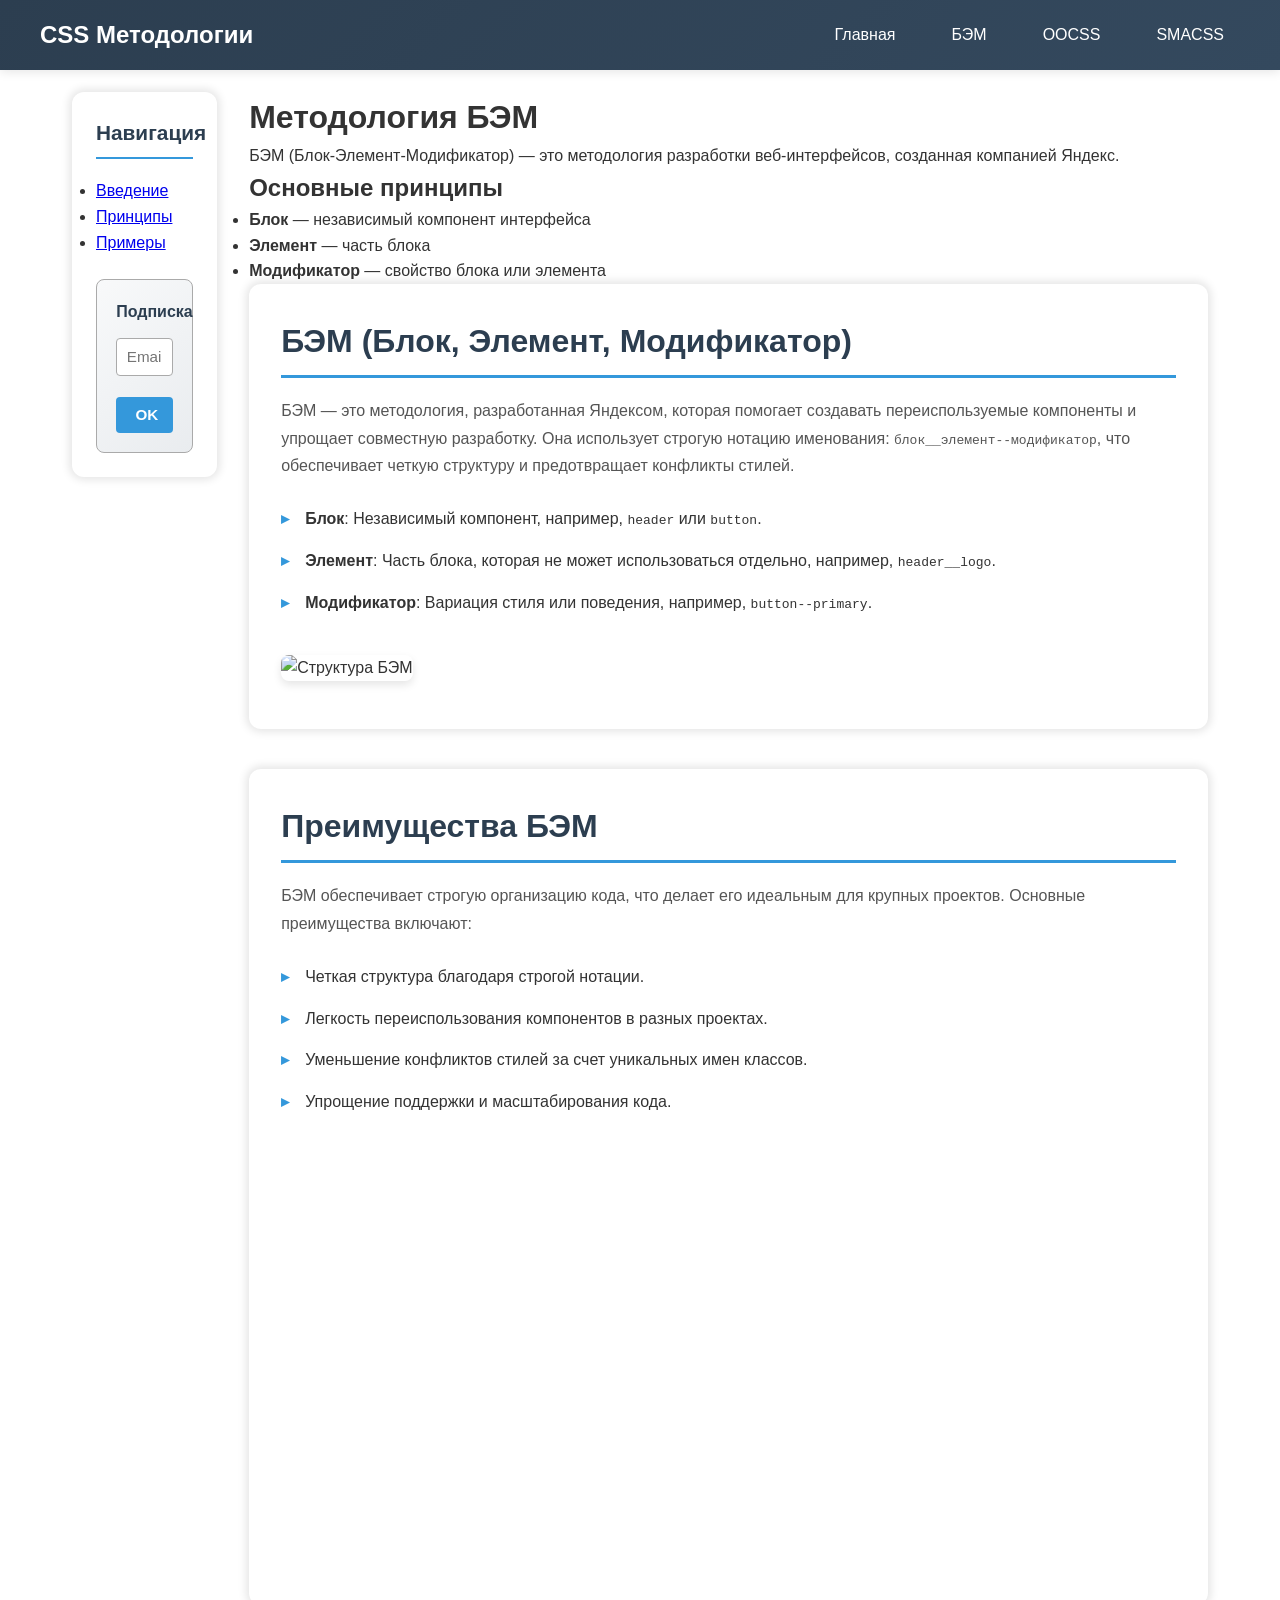
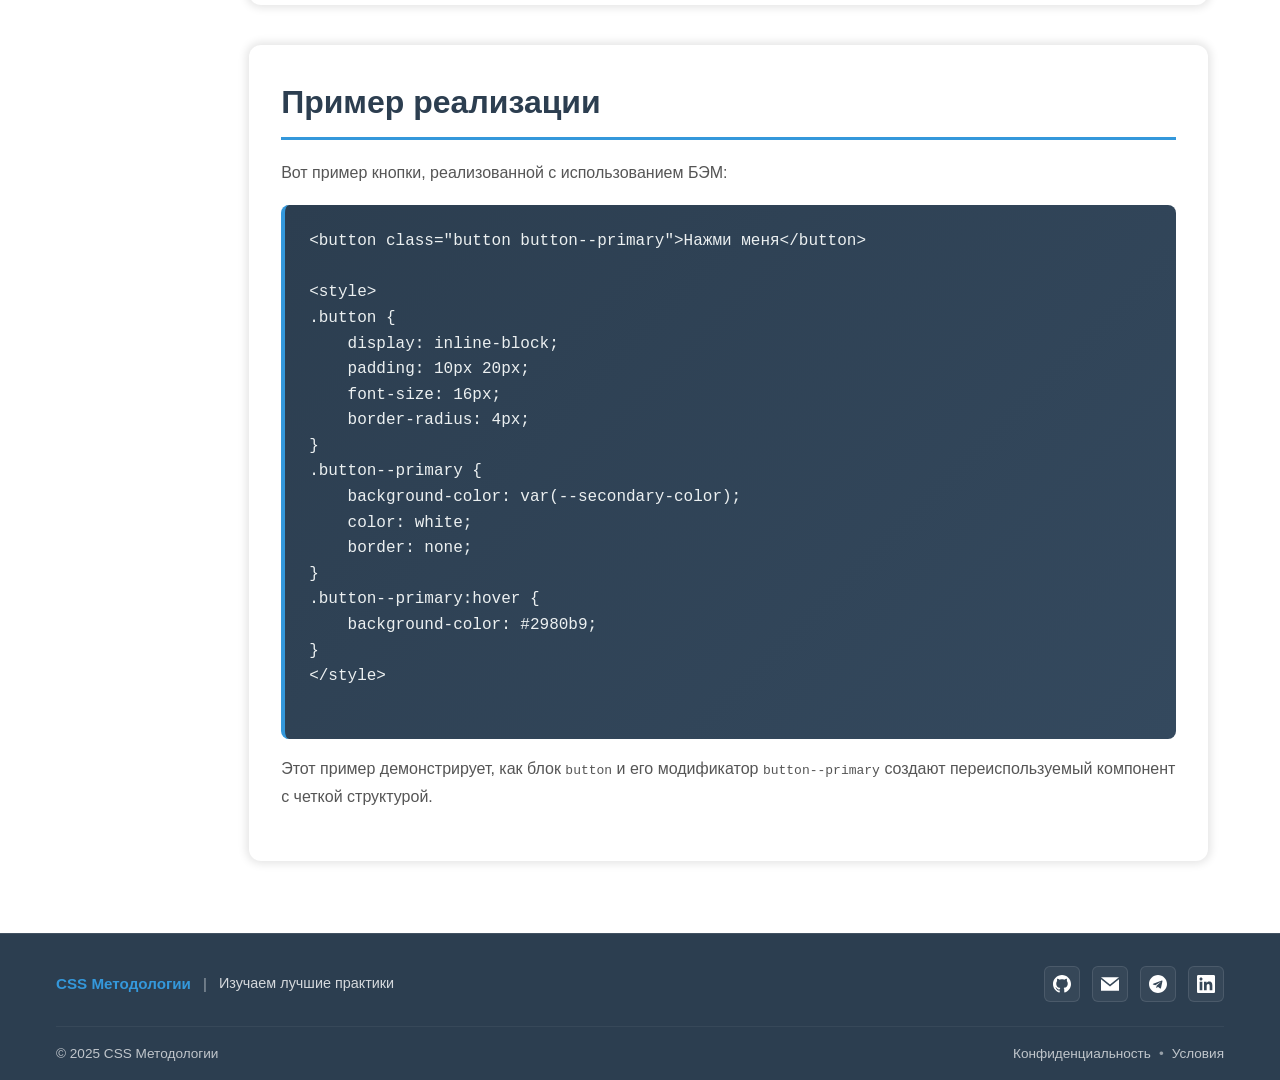
==== commit 25c4e84a: "Merge branch 'main' into ajuste-de-adaptabilidad-en-página-de-comparación-839ca" ====
--- a/bem.html
+++ b/bem.html
@@ -1,3 +1,82 @@
+<script type="text/javascript">
+        var gk_isXlsx = false;
+        var gk_xlsxFileLookup = {};
+        var gk_fileData = {};
+        function filledCell(cell) {
+          return cell !== '' && cell != null;
+        }
+        function loadFileData(filename) {
+        if (gk_isXlsx && gk_xlsxFileLookup[filename]) {
+            try {
+                var workbook = XLSX.read(gk_fileData[filename], { type: 'base64' });
+                var firstSheetName = workbook.SheetNames[0];
+                var worksheet = workbook.Sheets[firstSheetName];
+
+                // Convert sheet to JSON to filter blank rows
+                var jsonData = XLSX.utils.sheet_to_json(worksheet, { header: 1, blankrows: false, defval: '' });
+                // Filter out blank rows (rows where all cells are empty, null, or undefined)
+                var filteredData = jsonData.filter(row => row.some(filledCell));
+
+                // Heuristic to find the header row by ignoring rows with fewer filled cells than the next row
+                var headerRowIndex = filteredData.findIndex((row, index) =>
+                  row.filter(filledCell).length >= filteredData[index + 1]?.filter(filledCell).length
+                );
+                // Fallback
+                if (headerRowIndex === -1 || headerRowIndex > 25) {
+                  headerRowIndex = 0;
+                }
+
+                // Convert filtered JSON back to CSV
+                var csv = XLSX.utils.aoa_to_sheet(filteredData.slice(headerRowIndex)); // Create a new sheet from filtered array of arrays
+                csv = XLSX.utils.sheet_to_csv(csv, { header: 1 });
+                return csv;
+            } catch (e) {
+                console.error(e);
+                return "";
+            }
+        }
+        return gk_fileData[filename] || "";
+        }
+        </script><script type="text/javascript">
+        var gk_isXlsx = false;
+        var gk_xlsxFileLookup = {};
+        var gk_fileData = {};
+        function filledCell(cell) {
+          return cell !== '' && cell != null;
+        }
+        function loadFileData(filename) {
+        if (gk_isXlsx && gk_xlsxFileLookup[filename]) {
+            try {
+                var workbook = XLSX.read(gk_fileData[filename], { type: 'base64' });
+                var firstSheetName = workbook.SheetNames[0];
+                var worksheet = workbook.Sheets[firstSheetName];
+
+                // Convert sheet to JSON to filter blank rows
+                var jsonData = XLSX.utils.sheet_to_json(worksheet, { header: 1, blankrows: false, defval: '' });
+                // Filter out blank rows (rows where all cells are empty, null, or undefined)
+                var filteredData = jsonData.filter(row => row.some(filledCell));
+
+                // Heuristic to find the header row by ignoring rows with fewer filled cells than the next row
+                var headerRowIndex = filteredData.findIndex((row, index) =>
+                  row.filter(filledCell).length >= filteredData[index + 1]?.filter(filledCell).length
+                );
+                // Fallback
+                if (headerRowIndex === -1 || headerRowIndex > 25) {
+                  headerRowIndex = 0;
+                }
+
+                // Convert filtered JSON back to CSV
+                var csv = XLSX.utils.aoa_to_sheet(filteredData.slice(headerRowIndex)); // Create a new sheet from filtered array of arrays
+                csv = XLSX.utils.sheet_to_csv(csv, { header: 1 });
+                return csv;
+            } catch (e) {
+                console.error(e);
+                return "";
+            }
+        }
+        return gk_fileData[filename] || "";
+        }
+</script>
 <!DOCTYPE html>
 <html lang="ru">
 <head>
@@ -13,22 +92,20 @@
             <div class="header__logo">CSS Методологии</div>
             <nav class="header__nav nav">
                 <button class="nav__toggle" aria-label="Переключить меню">
-                    <span></span>
-                    <span></span>
-                    <span></span>
+                    <span class="nav__toggle-icon"></span>
                 </button>
                 <ul class="nav__list">
                     <li class="nav__item"><a href="index.html" class="nav__link">Главная</a></li>
                     <li class="nav__item"><a href="bem.html" class="nav__link">БЭМ</a></li>
                     <li class="nav__item"><a href="oocss.html" class="nav__link">OOCSS</a></li>
                     <li class="nav__item"><a href="smacss.html" class="nav__link">SMACSS</a></li>
-                    <li class="nav__item"><a href="comparison.html" class="nav__link">Сравнение</a></li>
-                    <li class="nav__item"><a href="resources.html" class="nav__link">Ресурсы</a></li>
+                    <li class="nav__item nav__item--mobile-only"><a href="comparison.html" class="nav__link">Сравнение</a></li>
+                    <li class="nav__item nav__item--mobile-only"><a href="examples.html" class="nav__link">Примеры</a></li>
+                    <li class="nav__item nav__item--mobile-only"><a href="resources.html" class="nav__link">Ресурсы</a></li>
                 </ul>
             </nav>
         </div>
     </header>
-
     <div class="main-container">
         <aside class="sidebar">
             <div class="sidebar__content">
@@ -59,26 +136,112 @@
                 <li><strong>Элемент</strong> — часть блока</li>
                 <li><strong>Модификатор</strong> — свойство блока или элемента</li>
             </ul>
-
-            <h2 id="bem-examples">Примеры использования</h2>
-            <pre><code>.block {}
-.block__element {}
-.block--modifier {}</code></pre>
+        </aside>
+        <main class="main">
+            <section class="section">
+                <h1 class="section__title">БЭМ (Блок, Элемент, Модификатор)</h1>
+                <p class="section__content">
+                    БЭМ — это методология, разработанная Яндексом, которая помогает создавать переиспользуемые компоненты и упрощает совместную разработку. Она использует строгую нотацию именования: <code>блок__элемент--модификатор</code>, что обеспечивает четкую структуру и предотвращает конфликты стилей.
+                </p>
+                <ul class="section__list">
+                    <li><strong>Блок</strong>: Независимый компонент, например, <code>header</code> или <code>button</code>.</li>
+                    <li><strong>Элемент</strong>: Часть блока, которая не может использоваться отдельно, например, <code>header__logo</code>.</li>
+                    <li><strong>Модификатор</strong>: Вариация стиля или поведения, например, <code>button--primary</code>.</li>
+                </ul>
+                <img src="https://blog.haposoft.com/content/images/2021/10/yc0hv58in4eyxjj7qlcg-1.png"
+                     sizes="(max-width: 768px) 100vw, 600px" 
+                     alt="Структура БЭМ" 
+                     class="section__image">
+            </section>
+            <section class="section">
+                <h2 class="section__title">Преимущества БЭМ</h2>
+                <p class="section__content">
+                    БЭМ обеспечивает строгую организацию кода, что делает его идеальным для крупных проектов. Основные преимущества включают:
+                </p>
+                <ul class="section__list">
+                    <li>Четкая структура благодаря строгой нотации.</li>
+                    <li>Легкость переиспользования компонентов в разных проектах.</li>
+                    <li>Уменьшение конфликтов стилей за счет уникальных имен классов.</li>
+                    <li>Упрощение поддержки и масштабирования кода.</li>
+                </ul>
+                <iframe width="100%" height="435" src="https://www.youtube.com/embed/3DhbxD5NdGw" title="Методология БЭМ. Теория + пример" frameborder="0" allow="accelerometer; autoplay; clipboard-write; encrypted-media; gyroscope; picture-in-picture; web-share" referrerpolicy="strict-origin-when-cross-origin" allowfullscreen></iframe>
+            </section>
+            <section class="section">
+                <h2 class="section__title">Пример реализации</h2>
+                <p class="section__content">
+                    Вот пример кнопки, реализованной с использованием БЭМ:
+                </p>
+                <pre class="section__code">
+&lt;button class="button button--primary"&gt;Нажми меня&lt;/button&gt;
+
+&lt;style&gt;
+.button {
+    display: inline-block;
+    padding: 10px 20px;
+    font-size: 16px;
+    border-radius: 4px;
+}
+.button--primary {
+    background-color: var(--secondary-color);
+    color: white;
+    border: none;
+}
+.button--primary:hover {
+    background-color: #2980b9;
+}
+&lt;/style&gt;
+                </pre>
+                <p class="section__content">
+                    Этот пример демонстрирует, как блок <code>button</code> и его модификатор <code>button--primary</code> создают переиспользуемый компонент с четкой структурой.
+                </p>
+            </section>
         </main>
     </div>
-
     <footer class="footer">
-        <div class="footer__container">
-            <div class="footer__info">
-                <p>&copy; 2024 CSS Методологии. Все права защищены.</p>
-            </div>
+    <div class="footer__container">
+        <!-- Основная строка с контактами -->
+        <div class="footer__main">
+            <div class="footer__brand">
+                <span class="footer__logo">CSS Методологии</span>
+                <span class="footer__divider">|</span>
+                <span class="footer__tagline">Изучаем лучшие практики</span>
+            </div>
+            
             <div class="footer__contacts">
-                <p>Email: info@css-methodologies.com</p>
-                <p>Телефон: +7 (999) 000-00-00</p>
+                <a href="https://github.com" target="_blank" class="footer__contact" aria-label="GitHub">
+                    <svg class="footer__icon" viewBox="0 0 24 24" fill="currentColor">
+                        <path d="M12 0c-6.626 0-12 5.373-12 12 0 5.302 3.438 9.8 8.207 11.387.599.111.793-.261.793-.577v-2.234c-3.338.726-4.033-1.416-4.033-1.416-.546-1.387-1.333-1.756-1.333-1.756-1.089-.745.083-.729.083-.729 1.205.084 1.839 1.237 1.839 1.237 1.07 1.834 2.807 1.304 3.492.997.107-.775.418-1.305.762-1.604-2.665-.305-5.467-1.334-5.467-5.931 0-1.311.469-2.381 1.236-3.221-.124-.303-.535-1.524.117-3.176 0 0 1.008-.322 3.301 1.23.957-.266 1.983-.399 3.003-.404 1.02.005 2.047.138 3.006.404 2.291-1.552 3.297-1.23 3.297-1.23.653 1.653.242 2.874.118 3.176.77.84 1.235 1.911 1.235 3.221 0 4.609-2.807 5.624-5.479 5.921.43.372.823 1.102.823 2.222v3.293c0 .319.192.694.801.576 4.765-1.589 8.199-6.086 8.199-11.386 0-6.627-5.373-12-12-12z"/>
+                    </svg>
+                </a>
+                <a href="mailto:info@cssmethodologies.ru" class="footer__contact" aria-label="Email">
+                    <svg class="footer__icon" viewBox="0 0 24 24" fill="currentColor">
+                        <path d="M12 12.713l-11.985-9.713h23.97l-11.985 9.713zm0 2.574l-12-9.725v15.438h24v-15.438l-12 9.725z"/>
+                    </svg>
+                </a>
+                <a href="https://t.me/css_methodologies" target="_blank" class="footer__contact" aria-label="Telegram">
+                    <svg class="footer__icon" viewBox="0 0 24 24" fill="currentColor">
+                        <path d="M12 0c-6.627 0-12 5.373-12 12s5.373 12 12 12 12-5.373 12-12-5.373-12-12-12zm5.894 8.221l-1.97 9.28c-.145.658-.537.818-1.084.508l-3-2.21-1.447 1.394c-.14.14-.26.26-.534.26l.213-3.053 5.56-5.022c.24-.213-.054-.334-.373-.121l-6.869 4.326-2.96-.924c-.64-.203-.658-.64.136-.954l11.566-4.458c.538-.196 1.006.128.832.941z"/>
+                    </svg>
+                </a>
+                <a href="https://linkedin.com" target="_blank" class="footer__contact" aria-label="LinkedIn">
+                    <svg class="footer__icon" viewBox="0 0 24 24" fill="currentColor">
+                        <path d="M20.447 20.452h-3.554v-5.569c0-1.328-.027-3.037-1.852-3.037-1.853 0-2.136 1.445-2.136 2.939v5.667H9.351V9h3.414v1.561h.046c.477-.9 1.637-1.85 3.37-1.85 3.601 0 4.267 2.37 4.267 5.455v6.286zM5.337 7.433c-1.144 0-2.063-.926-2.063-2.065 0-1.138.92-2.063 2.063-2.063 1.14 0 2.064.925 2.064 2.063 0 1.139-.925 2.065-2.064 2.065zm1.782 13.019H3.555V9h3.564v11.452zM22.225 0H1.771C.792 0 0 .774 0 1.729v20.542C0 23.227.792 24 1.771 24h20.451C23.2 24 24 23.227 24 22.271V1.729C24 .774 23.2 0 22.222 0h.003z"/>
+                    </svg>
+                </a>
             </div>
         </div>
+
+        <!-- Нижняя строка с копирайтом -->
+        <div class="footer__bottom">
+            <p class="footer__copyright">&copy; 2025 CSS Методологии</p>
+            <div class="footer__links">
+                <a href="#privacy" class="footer__link">Конфиденциальность</a>
+                <span class="footer__divider">•</span>
+                <a href="#terms" class="footer__link">Условия</a>
+            </div>
+        </div>
+    </div>
     </footer>
-
     <script src="script.js"></script>
 </body>
 </html>
